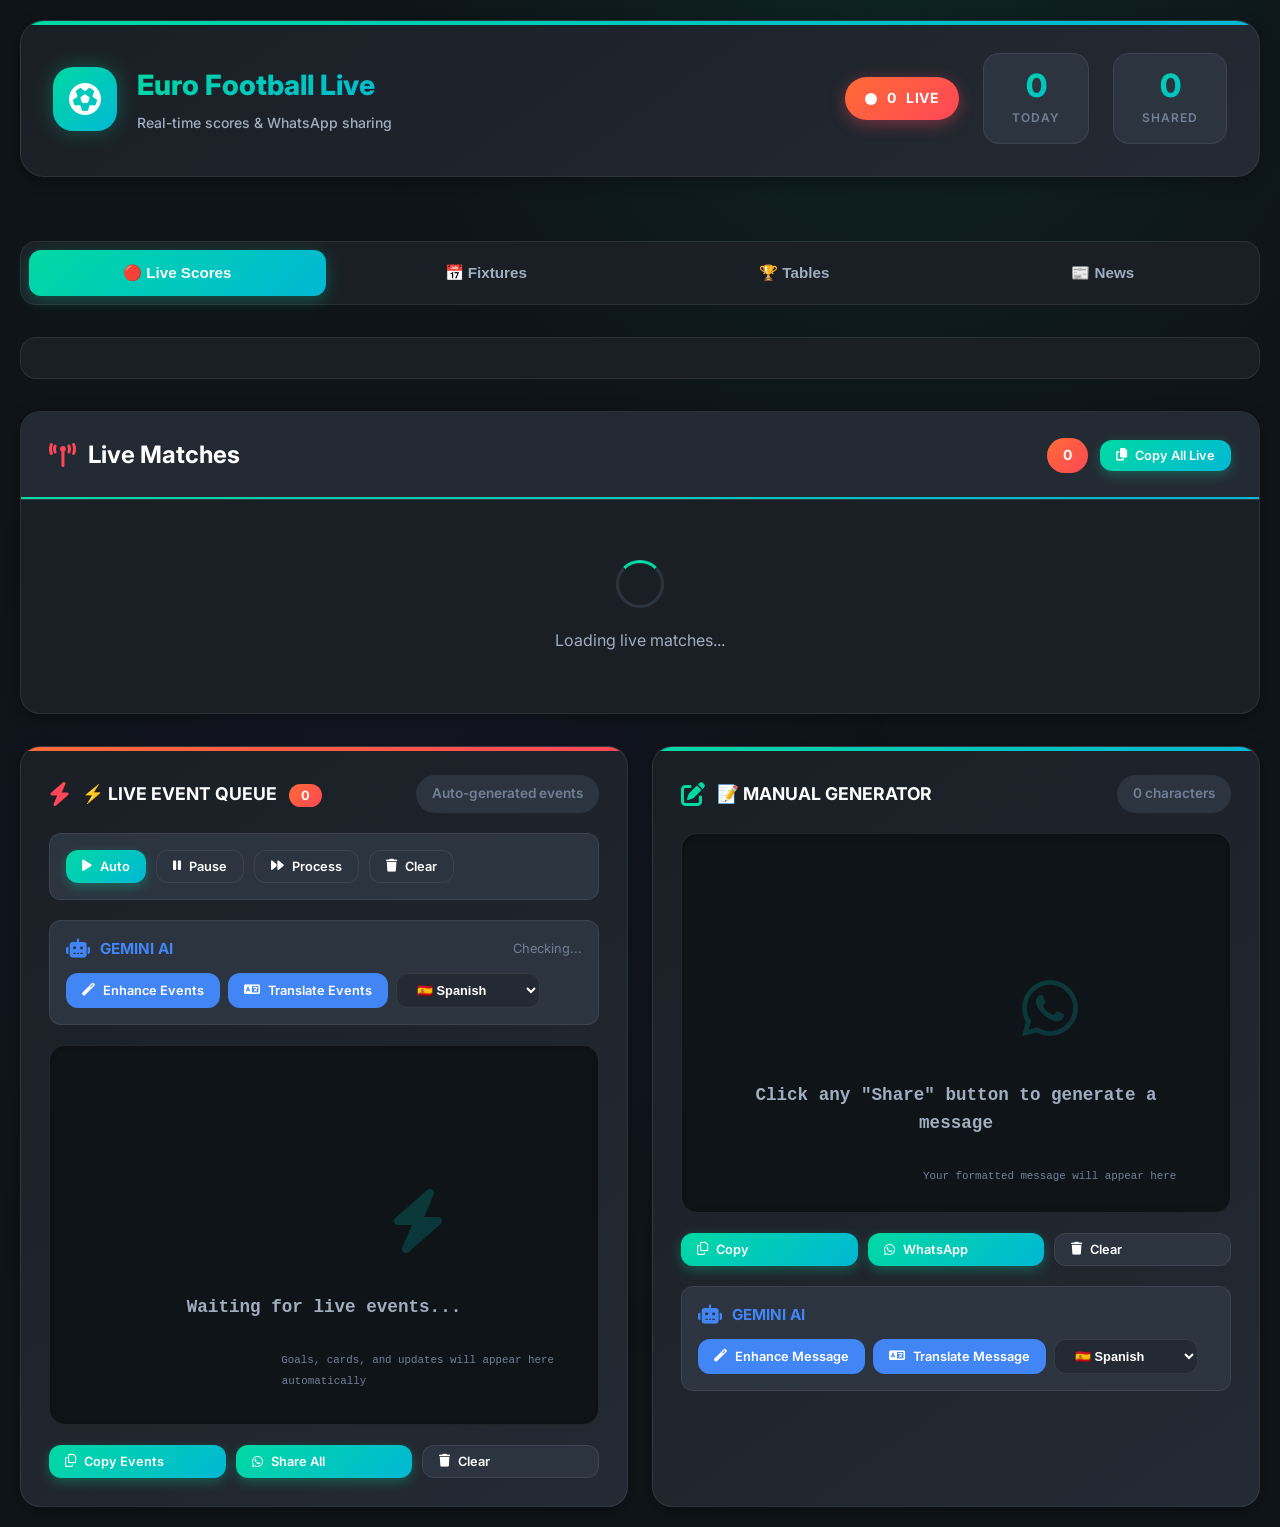
==== templates/index.html @ bc750b0d "Create index.html" ====
<!DOCTYPE html>
<html lang="en">
<head>
    <meta charset="UTF-8">
    <meta name="viewport" content="width=device-width, initial-scale=1.0">
    <title>European Football Live Scores - Dual WhatsApp Generator</title>
    <link rel="stylesheet" href="https://cdnjs.cloudflare.com/ajax/libs/font-awesome/6.4.0/css/all.min.css">
    <style>
        @import url('https://fonts.googleapis.com/css2?family=Inter:wght@400;500;600;700;800&display=swap');

        * {
            margin: 0;
            padding: 0;
            box-sizing: border-box;
        }

        :root {
            /* Modern Color Palette */
            --bg-primary: #0F1419;
            --bg-secondary: #1A1F26;
            --bg-tertiary: #242A33;
            --bg-elevated: #2C3440;
            
            /* Accent Colors */
            --accent-primary: #00D9A3;
            --accent-secondary: #00B8D4;
            --accent-tertiary: #7C3AED;
            --accent-warning: #FF6B35;
            --accent-danger: #FF4757;
            
            /* Gradients */
            --gradient-primary: linear-gradient(135deg, #00D9A3 0%, #00B8D4 100%);
            --gradient-live: linear-gradient(135deg, #FF6B35 0%, #FF4757 100%);
            --gradient-card: linear-gradient(145deg, #1A1F26 0%, #242A33 100%);
            --gradient-field: linear-gradient(180deg, rgba(0, 217, 163, 0.05) 0%, rgba(0, 184, 212, 0.05) 100%);
            
            /* Text Colors */
            --text-primary: #FFFFFF;
            --text-secondary: #A0AEC0;
            --text-tertiary: #718096;
            --text-muted: #4A5568;
            
            /* Borders */
            --border-color: rgba(255, 255, 255, 0.08);
            --border-hover: rgba(255, 255, 255, 0.15);
            
            /* Shadows */
            --shadow-sm: 0 2px 8px rgba(0, 0, 0, 0.2);
            --shadow-md: 0 4px 16px rgba(0, 0, 0, 0.3);
            --shadow-lg: 0 8px 32px rgba(0, 0, 0, 0.4);
            --shadow-glow: 0 0 20px rgba(0, 217, 163, 0.3);
        }

        body {
            font-family: 'Inter', -apple-system, BlinkMacSystemFont, 'Segoe UI', Roboto, sans-serif;
            background: var(--bg-primary);
            color: var(--text-primary);
            padding: 20px;
            line-height: 1.6;
            position: relative;
            overflow-x: hidden;
        }

        /* Decorative Background Elements */
        body::before {
            content: '';
            position: fixed;
            top: -50%;
            right: -20%;
            width: 100%;
            height: 100%;
            background: radial-gradient(circle, rgba(0, 217, 163, 0.08) 0%, transparent 70%);
            pointer-events: none;
            z-index: 0;
        }

        body::after {
            content: '';
            position: fixed;
            bottom: -50%;
            left: -20%;
            width: 100%;
            height: 100%;
            background: radial-gradient(circle, rgba(124, 58, 237, 0.06) 0%, transparent 70%);
            pointer-events: none;
            z-index: 0;
        }

        .container {
            max-width: 1400px;
            margin: 0 auto;
            position: relative;
            z-index: 1;
        }

        /* =============== HEADER =============== */
        .header {
            background: var(--gradient-card);
            border-radius: 24px;
            padding: 32px;
            margin-bottom: 32px;
            display: flex;
            justify-content: space-between;
            align-items: center;
            border: 1px solid var(--border-color);
            box-shadow: var(--shadow-md);
            position: relative;
            overflow: hidden;
        }

        .header::before {
            content: '';
            position: absolute;
            top: 0;
            left: 0;
            right: 0;
            height: 4px;
            background: var(--gradient-primary);
        }

        .logo-section {
            display: flex;
            align-items: center;
            gap: 20px;
        }

        .logo-icon {
            width: 64px;
            height: 64px;
            background: var(--gradient-primary);
            border-radius: 20px;
            display: flex;
            align-items: center;
            justify-content: center;
            font-size: 32px;
            box-shadow: var(--shadow-glow);
            position: relative;
        }

        .logo-icon::after {
            content: '';
            position: absolute;
            inset: -2px;
            border-radius: 20px;
            background: var(--gradient-primary);
            opacity: 0.3;
            filter: blur(8px);
            z-index: -1;
        }

        .logo h1 {
            font-size: 1.75rem;
            font-weight: 800;
            background: var(--gradient-primary);
            -webkit-background-clip: text;
            -webkit-text-fill-color: transparent;
            background-clip: text;
            margin-bottom: 4px;
        }

        .logo-subtitle {
            color: var(--text-secondary);
            font-size: 0.875rem;
            font-weight: 500;
        }

        .live-badge {
            background: var(--gradient-live);
            color: white;
            padding: 10px 20px;
            border-radius: 50px;
            font-size: 0.875rem;
            font-weight: 700;
            display: inline-flex;
            align-items: center;
            gap: 10px;
            box-shadow: 0 4px 16px rgba(255, 71, 87, 0.4);
            letter-spacing: 0.5px;
        }

        .pulse-dot {
            display: inline-block;
            width: 12px;
            height: 12px;
            background: white;
            border-radius: 50%;
            animation: pulse 2s ease-in-out infinite;
        }

        @keyframes pulse {
            0%, 100% { 
                opacity: 1; 
                transform: scale(1);
            }
            50% { 
                opacity: 0.6;
                transform: scale(0.9);
            }
        }

        .stats {
            display: flex;
            gap: 24px;
        }

        .stat {
            background: var(--bg-elevated);
            padding: 16px 28px;
            border-radius: 16px;
            text-align: center;
            border: 1px solid var(--border-color);
            transition: all 0.3s ease;
            position: relative;
            overflow: hidden;
        }

        .stat::before {
            content: '';
            position: absolute;
            top: 0;
            left: 0;
            width: 100%;
            height: 2px;
            background: var(--gradient-primary);
            transform: scaleX(0);
            transition: transform 0.3s ease;
        }

        .stat:hover {
            transform: translateY(-4px);
            border-color: var(--border-hover);
            box-shadow: var(--shadow-md);
        }

        .stat:hover::before {
            transform: scaleX(1);
        }

        .stat-number {
            font-size: 2rem;
            font-weight: 800;
            background: var(--gradient-primary);
            -webkit-background-clip: text;
            -webkit-text-fill-color: transparent;
            background-clip: text;
            line-height: 1;
            margin-bottom: 6px;
        }

        .stat-label {
            color: var(--text-tertiary);
            font-size: 0.75rem;
            text-transform: uppercase;
            letter-spacing: 1px;
            font-weight: 600;
        }

        /* =============== UEFA CARDS =============== */
        .uefa-grid {
            display: grid;
            grid-template-columns: repeat(auto-fit, minmax(280px, 1fr));
            gap: 20px;
            margin-bottom: 32px;
        }

        .uefa-card {
            background: var(--gradient-card);
            border: 1px solid var(--border-color);
            border-radius: 20px;
            padding: 28px;
            text-align: center;
            cursor: pointer;
            transition: all 0.4s cubic-bezier(0.4, 0, 0.2, 1);
            position: relative;
            overflow: hidden;
        }

        .uefa-card::before {
            content: '';
            position: absolute;
            inset: 0;
            background: var(--gradient-primary);
            opacity: 0;
            transition: opacity 0.4s ease;
        }

        .uefa-card:hover {
            transform: translateY(-8px);
            border-color: var(--accent-primary);
            box-shadow: var(--shadow-lg), var(--shadow-glow);
        }

        .uefa-card:hover::before {
            opacity: 0.05;
        }

        .uefa-icon {
            font-size: 3rem;
            margin-bottom: 16px;
            position: relative;
            z-index: 1;
            transition: transform 0.4s ease;
        }

        .uefa-card:hover .uefa-icon {
            transform: scale(1.1) rotate(5deg);
        }

        .uefa-name {
            font-weight: 700;
            font-size: 1.1rem;
            margin-bottom: 8px;
            position: relative;
            z-index: 1;
        }

        .uefa-subtitle {
            color: var(--text-secondary);
            font-size: 0.875rem;
            position: relative;
            z-index: 1;
        }

        /* =============== NAVIGATION =============== */
        .nav-tabs {
            display: flex;
            gap: 12px;
            margin-bottom: 32px;
            padding: 8px;
            background: var(--bg-secondary);
            border-radius: 16px;
            border: 1px solid var(--border-color);
        }

        .nav-btn {
            padding: 14px 28px;
            background: transparent;
            border: none;
            border-radius: 12px;
            color: var(--text-secondary);
            cursor: pointer;
            font-weight: 600;
            font-size: 0.95rem;
            transition: all 0.3s ease;
            flex: 1;
            display: flex;
            align-items: center;
            justify-content: center;
            gap: 8px;
        }

        .nav-btn.active {
            background: var(--gradient-primary);
            color: white;
            box-shadow: 0 4px 16px rgba(0, 217, 163, 0.3);
        }

        .nav-btn:hover:not(.active) {
            background: var(--bg-elevated);
            color: var(--text-primary);
        }

        /* =============== LEAGUE SELECTOR =============== */
        .league-bar {
            background: var(--bg-secondary);
            border-radius: 16px;
            padding: 20px;
            margin-bottom: 32px;
            display: flex;
            flex-wrap: wrap;
            gap: 12px;
            align-items: center;
            border: 1px solid var(--border-color);
        }

        .league-btn {
            padding: 10px 20px;
            background: var(--bg-elevated);
            border: 1px solid var(--border-color);
            border-radius: 50px;
            color: var(--text-secondary);
            cursor: pointer;
            font-size: 0.875rem;
            font-weight: 600;
            transition: all 0.3s ease;
        }

        .league-btn.active {
            background: var(--gradient-primary);
            color: white;
            border-color: transparent;
            box-shadow: 0 4px 12px rgba(0, 217, 163, 0.3);
        }

        .league-btn:hover:not(.active) {
            background: var(--bg-tertiary);
            border-color: var(--border-hover);
            transform: translateY(-2px);
        }

        /* =============== LIVE MATCHES LIST =============== */
        .live-list {
            background: var(--bg-secondary);
            border-radius: 20px;
            border: 1px solid var(--border-color);
            overflow: hidden;
            margin-bottom: 32px;
            box-shadow: var(--shadow-md);
        }

        .list-header {
            background: var(--bg-tertiary);
            padding: 24px 28px;
            border-bottom: 1px solid var(--border-color);
            position: relative;
        }

        .list-header::before {
            content: '';
            position: absolute;
            bottom: 0;
            left: 0;
            right: 0;
            height: 2px;
            background: var(--gradient-primary);
        }

        .list-header h2 {
            font-size: 1.5rem;
            font-weight: 700;
            display: flex;
            align-items: center;
            gap: 12px;
        }

        .live-count {
            background: var(--gradient-live);
            color: white;
            padding: 6px 16px;
            border-radius: 50px;
            font-size: 0.875rem;
            font-weight: 700;
        }

        .match-row {
            display: flex;
            justify-content: space-between;
            align-items: center;
            padding: 20px 28px;
            border-bottom: 1px solid var(--border-color);
            transition: all 0.3s ease;
            background: var(--bg-secondary);
            position: relative;
        }

        .match-row::before {
            content: '';
            position: absolute;
            left: 0;
            top: 0;
            bottom: 0;
            width: 4px;
            background: transparent;
            transition: background 0.3s ease;
        }

        .match-row:hover {
            background: var(--bg-tertiary);
        }

        .match-row.live {
            background: linear-gradient(90deg, rgba(255, 107, 53, 0.08) 0%, var(--bg-secondary) 100%);
        }

        .match-row.live::before {
            background: var(--gradient-live);
        }

        .match-info {
            display: flex;
            align-items: center;
            gap: 20px;
            flex: 2;
        }

        .competition-tag {
            background: var(--bg-elevated);
            padding: 8px 16px;
            border-radius: 50px;
            font-size: 0.8rem;
            color: var(--text-secondary);
            min-width: 140px;
            text-align: center;
            font-weight: 600;
            border: 1px solid var(--border-color);
        }

        .teams {
            display: flex;
            align-items: center;
            gap: 24px;
            font-weight: 600;
            font-size: 1.05rem;
        }

        .team-name {
            transition: color 0.3s ease;
        }

        .match-row:hover .team-name {
            color: var(--accent-primary);
        }

        .score {
            background: var(--gradient-primary);
            -webkit-background-clip: text;
            -webkit-text-fill-color: transparent;
            background-clip: text;
            font-weight: 800;
            font-size: 1.5rem;
            min-width: 80px;
            text-align: center;
        }

        .minute {
            background: var(--bg-elevated);
            color: var(--text-primary);
            padding: 8px 16px;
            border-radius: 50px;
            font-size: 0.875rem;
            font-weight: 700;
            min-width: 80px;
            text-align: center;
            border: 1px solid var(--border-color);
        }

        .live .minute {
            background: var(--gradient-live);
            color: white;
            animation: pulse-glow 2s ease-in-out infinite;
            border-color: transparent;
        }

        @keyframes pulse-glow {
            0%, 100% { 
                box-shadow: 0 0 0 rgba(255, 71, 87, 0.4);
            }
            50% { 
                box-shadow: 0 0 16px rgba(255, 71, 87, 0.6);
            }
        }

        .match-actions {
            display: flex;
            gap: 10px;
        }

        /* =============== BUTTONS =============== */
        .btn {
            padding: 10px 20px;
            border: none;
            border-radius: 12px;
            cursor: pointer;
            font-weight: 600;
            font-size: 0.875rem;
            display: flex;
            align-items: center;
            gap: 8px;
            transition: all 0.3s ease;
            font-family: inherit;
        }

        .btn-whatsapp {
            background: var(--gradient-primary);
            color: white;
            box-shadow: 0 4px 12px rgba(0, 217, 163, 0.3);
        }

        .btn-whatsapp:hover {
            transform: translateY(-2px);
            box-shadow: 0 6px 20px rgba(0, 217, 163, 0.4);
        }

        .btn-whatsapp:active {
            transform: translateY(0);
        }

        .btn-primary {
            background: linear-gradient(135deg, #00B8D4 0%, #0288D1 100%);
            color: white;
            box-shadow: 0 4px 12px rgba(0, 184, 212, 0.3);
        }

        .btn-primary:hover {
            transform: translateY(-2px);
            box-shadow: 0 6px 20px rgba(0, 184, 212, 0.4);
        }

        .btn-ai {
            background: linear-gradient(135deg, #10a37f 0%, #0d8567 100%);
            color: white;
            box-shadow: 0 4px 12px rgba(16, 163, 127, 0.3);
        }

        .btn-ai:hover {
            transform: translateY(-2px);
            box-shadow: 0 6px 20px rgba(16, 163, 127, 0.4);
        }

        .btn-secondary {
            background: var(--bg-elevated);
            color: var(--text-primary);
            border: 1px solid var(--border-color);
        }

        .btn-secondary:hover {
            background: var(--bg-tertiary);
            border-color: var(--border-hover);
            transform: translateY(-2px);
        }

        .btn-sm {
            padding: 8px 16px;
            font-size: 0.8rem;
        }

        /* =============== FIXTURES =============== */
        .fixture-row {
            display: flex;
            justify-content: space-between;
            align-items: center;
            padding: 20px 28px;
            border-bottom: 1px solid var(--border-color);
            transition: all 0.3s ease;
        }

        .fixture-row:hover {
            background: var(--bg-tertiary);
        }

        .fixture-info {
            display: flex;
            align-items: center;
            gap: 24px;
            flex: 2;
        }

        .fixture-time {
            background: var(--bg-elevated);
            padding: 8px 16px;
            border-radius: 50px;
            font-size: 0.875rem;
            color: var(--text-secondary);
            font-weight: 600;
            border: 1px solid var(--border-color);
        }

        /* =============== NEWS SECTION =============== */
        .news-categories {
            display: flex;
            gap: 10px;
            padding: 20px;
            border-bottom: 1px solid var(--border-color);
            flex-wrap: wrap;
            background: var(--bg-tertiary);
        }

        .news-grid {
            display: grid;
            grid-template-columns: repeat(auto-fill, minmax(350px, 1fr));
            gap: 24px;
            padding: 24px;
        }

        .news-card {
            background: var(--gradient-card);
            border: 1px solid var(--border-color);
            border-radius: 16px;
            overflow: hidden;
            transition: all 0.4s cubic-bezier(0.4, 0, 0.2, 1);
            cursor: pointer;
            position: relative;
        }

        .news-card::before {
            content: '';
            position: absolute;
            inset: 0;
            background: var(--gradient-primary);
            opacity: 0;
            transition: opacity 0.4s ease;
        }

        .news-card:hover {
            transform: translateY(-8px);
            border-color: var(--accent-secondary);
            box-shadow: var(--shadow-lg), 0 0 24px rgba(0, 184, 212, 0.3);
        }

        .news-card:hover::before {
            opacity: 0.03;
        }

        .news-image {
            width: 100%;
            height: 200px;
            object-fit: cover;
            background: var(--bg-elevated);
            position: relative;
        }

        .news-badge {
            position: absolute;
            top: 12px;
            left: 12px;
            background: var(--gradient-live);
            color: white;
            padding: 6px 14px;
            border-radius: 50px;
            font-size: 0.75rem;
            font-weight: 700;
            letter-spacing: 0.5px;
            text-transform: uppercase;
            box-shadow: 0 2px 8px rgba(0, 0, 0, 0.3);
        }

        .news-content {
            padding: 20px;
            position: relative;
            z-index: 1;
        }

        .news-source {
            display: flex;
            align-items: center;
            gap: 8px;
            margin-bottom: 12px;
            color: var(--text-tertiary);
            font-size: 0.8rem;
            font-weight: 600;
        }

        .news-source i {
            color: var(--accent-secondary);
        }

        .news-title {
            font-size: 1.1rem;
            font-weight: 700;
            margin-bottom: 12px;
            line-height: 1.4;
            color: var(--text-primary);
            display: -webkit-box;
            -webkit-line-clamp: 2;
            -webkit-box-orient: vertical;
            overflow: hidden;
        }

        .news-card:hover .news-title {
            color: var(--accent-primary);
        }

        .news-excerpt {
            color: var(--text-secondary);
            font-size: 0.9rem;
            line-height: 1.6;
            margin-bottom: 16px;
            display: -webkit-box;
            -webkit-line-clamp: 3;
            -webkit-box-orient: vertical;
            overflow: hidden;
        }

        .news-meta {
            display: flex;
            justify-content: space-between;
            align-items: center;
            padding-top: 16px;
            border-top: 1px solid var(--border-color);
        }

        .news-time {
            color: var(--text-tertiary);
            font-size: 0.8rem;
            display: flex;
            align-items: center;
            gap: 6px;
        }

        .news-actions {
            display: flex;
            gap: 8px;
        }

        .news-action-btn {
            background: var(--bg-elevated);
            border: 1px solid var(--border-color);
            padding: 6px 12px;
            border-radius: 8px;
            color: var(--text-secondary);
            cursor: pointer;
            font-size: 0.8rem;
            transition: all 0.3s ease;
            display: flex;
            align-items: center;
            gap: 6px;
        }

        .news-action-btn:hover {
            background: var(--accent-primary);
            color: white;
            border-color: var(--accent-primary);
            transform: scale(1.05);
        }

        .news-skeleton {
            background: var(--bg-tertiary);
            border-radius: 8px;
            animation: skeleton-loading 1.5s ease-in-out infinite;
        }

        @keyframes skeleton-loading {
            0%, 100% {
                opacity: 0.4;
            }
            50% {
                opacity: 0.7;
            }
        }

        /* =============== STANDINGS TABLE =============== */
        .standings-table {
            width: 100%;
            border-collapse: collapse;
            background: var(--bg-secondary);
            border-radius: 20px;
            overflow: hidden;
            box-shadow: var(--shadow-md);
        }

        .standings-table th {
            background: var(--bg-tertiary);
            padding: 20px;
            text-align: left;
            color: var(--text-secondary);
            font-size: 0.875rem;
            font-weight: 700;
            text-transform: uppercase;
            letter-spacing: 0.5px;
        }

        .standings-table td {
            padding: 18px 20px;
            border-bottom: 1px solid var(--border-color);
        }

        .standings-table tr:hover {
            background: var(--bg-tertiary);
        }

        .position {
            font-weight: 800;
            font-size: 1.1rem;
            background: var(--gradient-primary);
            -webkit-background-clip: text;
            -webkit-text-fill-color: transparent;
            background-clip: text;
        }

        .champions-league {
            background: linear-gradient(90deg, rgba(0, 217, 163, 0.08) 0%, var(--bg-secondary) 100%);
            border-left: 3px solid var(--accent-primary);
        }

        .relegation {
            background: linear-gradient(90deg, rgba(255, 71, 87, 0.08) 0%, var(--bg-secondary) 100%);
            border-left: 3px solid var(--accent-danger);
        }

        /* =============== WHATSAPP PANELS =============== */
        .whatsapp-panels {
            display: grid;
            grid-template-columns: 1fr 1fr;
            gap: 24px;
            margin-top: 32px;
        }

        .whatsapp-panel {
            background: var(--gradient-card);
            border-radius: 20px;
            padding: 28px;
            border: 1px solid var(--border-color);
            box-shadow: var(--shadow-md);
            position: relative;
            overflow: hidden;
        }

        .whatsapp-panel::before {
            content: '';
            position: absolute;
            top: 0;
            left: 0;
            right: 0;
            height: 4px;
        }

        .whatsapp-panel:first-child::before {
            background: var(--gradient-live);
        }

        .whatsapp-panel:last-child::before {
            background: var(--gradient-primary);
        }

        .whatsapp-header {
            display: flex;
            justify-content: space-between;
            align-items: center;
            margin-bottom: 20px;
        }

        .whatsapp-title {
            display: flex;
            align-items: center;
            gap: 12px;
        }

        .whatsapp-title i {
            font-size: 1.5rem;
        }

        .whatsapp-title h3 {
            font-size: 1.1rem;
            font-weight: 700;
        }

        .queue-badge {
            background: var(--gradient-live);
            color: white;
            padding: 4px 12px;
            border-radius: 50px;
            font-size: 0.8rem;
            margin-left: 8px;
            font-weight: 700;
        }

        .message-stats {
            color: var(--text-tertiary);
            font-size: 0.85rem;
            background: var(--bg-elevated);
            padding: 8px 16px;
            border-radius: 50px;
            font-weight: 600;
        }

        .queue-controls {
            display: flex;
            gap: 10px;
            margin-bottom: 20px;
            padding: 16px;
            background: var(--bg-elevated);
            border-radius: 12px;
            flex-wrap: wrap;
            border: 1px solid var(--border-color);
        }

        .whatsapp-message {
            background: var(--bg-primary);
            border-radius: 16px;
            padding: 20px;
            min-height: 280px;
            max-height: 380px;
            overflow-y: auto;
            font-family: 'Courier New', monospace;
            font-size: 13px;
            line-height: 1.6;
            white-space: pre-wrap;
            border: 1px solid var(--border-color);
            margin-bottom: 20px;
            color: var(--text-primary);
            box-shadow: inset 0 2px 8px rgba(0, 0, 0, 0.2);
        }

        .whatsapp-message::-webkit-scrollbar {
            width: 8px;
        }

        .whatsapp-message::-webkit-scrollbar-track {
            background: var(--bg-secondary);
            border-radius: 4px;
        }

        .whatsapp-message::-webkit-scrollbar-thumb {
            background: var(--bg-elevated);
            border-radius: 4px;
        }

        .whatsapp-message::-webkit-scrollbar-thumb:hover {
            background: var(--accent-primary);
        }

        .live-event {
            background: var(--bg-secondary);
            border-left: 4px solid var(--accent-danger);
            padding: 16px;
            margin-bottom: 12px;
            border-radius: 12px;
            animation: slideIn 0.4s cubic-bezier(0.4, 0, 0.2, 1);
        }

        .live-event pre {
            margin: 12px 0 0 0;
            white-space: pre-wrap;
            font-family: 'Courier New', monospace;
            color: var(--text-primary);
        }

        @keyframes slideIn {
            from {
                opacity: 0;
                transform: translateX(-20px);
            }
            to {
                opacity: 1;
                transform: translateX(0);
            }
        }

        .whatsapp-actions {
            display: grid;
            grid-template-columns: repeat(3, 1fr);
            gap: 10px;
        }

        /* =============== NOTIFICATION BANNER =============== */
        .notification-banner {
            background: var(--bg-secondary);
            padding: 20px;
            border-radius: 16px;
            margin-bottom: 24px;
            border-left: 4px solid var(--accent-primary);
            display: none;
            border: 1px solid var(--border-color);
            box-shadow: var(--shadow-sm);
        }

        .notification-content {
            display: flex;
            justify-content: space-between;
            align-items: center;
            gap: 20px;
        }

        /* =============== LOADING & EMPTY STATES =============== */
        .loading {
            text-align: center;
            padding: 60px 20px;
            color: var(--text-secondary);
        }

        .spinner {
            width: 48px;
            height: 48px;
            border: 3px solid var(--bg-elevated);
            border-top-color: var(--accent-primary);
            border-radius: 50%;
            animation: spin 1s linear infinite;
            margin: 0 auto 20px;
        }

        @keyframes spin {
            to { transform: rotate(360deg); }
        }

        .empty-state {
            text-align: center;
            padding: 60px 20px;
            color: var(--text-secondary);
        }

        .empty-state i {
            font-size: 4rem;
            margin-bottom: 20px;
            opacity: 0.2;
            background: var(--gradient-primary);
            -webkit-background-clip: text;
            -webkit-text-fill-color: transparent;
            background-clip: text;
        }

        .empty-state p {
            font-size: 1.1rem;
            font-weight: 600;
            margin-bottom: 8px;
        }

        .empty-state small {
            color: var(--text-tertiary);
        }

        /* =============== TAB CONTENT =============== */
        .tab-content {
            display: none;
        }

        .tab-content.active {
            display: block;
        }

        /* =============== RESPONSIVE DESIGN =============== */
        @media (max-width: 1024px) {
            .whatsapp-panels {
                grid-template-columns: 1fr;
            }

            .news-grid {
                grid-template-columns: repeat(auto-fill, minmax(300px, 1fr));
            }
        }

        @media (max-width: 768px) {
            body {
                padding: 12px;
            }
            
            .header {
                flex-direction: column;
                gap: 20px;
                padding: 24px;
            }
            
            .logo-section {
                flex-direction: column;
                text-align: center;
            }
            
            .stats {
                width: 100%;
                justify-content: space-around;
            }
            
            .stat {
                flex: 1;
            }
            
            .match-row {
                flex-direction: column;
                align-items: flex-start;
                gap: 16px;
                padding: 20px;
            }
            
            .match-info {
                flex-direction: column;
                align-items: flex-start;
                width: 100%;
                gap: 12px;
            }
            
            .teams {
                width: 100%;
                justify-content: space-between;
            }
            
            .match-actions {
                width: 100%;
            }
            
            .btn {
                flex: 1;
            }
            
            .uefa-grid {
                grid-template-columns: 1fr;
            }
            
            .nav-tabs {
                flex-direction: column;
            }
            
            .nav-btn {
                justify-content: flex-start;
            }
            
            .league-bar {
                padding: 16px;
            }

            .news-categories {
                padding: 16px;
            }

            .news-grid {
                grid-template-columns: 1fr;
                padding: 16px;
            }

            .list-header h2 {
                font-size: 1.2rem;
            }

            .list-header > div {
                flex-direction: column;
                gap: 12px;
                align-items: flex-start !important;
            }

            .list-header .btn {
                width: 100%;
            }
            
            .whatsapp-actions {
                grid-template-columns: 1fr;
            }
        }

        /* =============== ADDITIONAL ENHANCEMENTS =============== */
        
        /* Smooth scrolling */
        html {
            scroll-behavior: smooth;
        }

        /* Selection color */
        ::selection {
            background: var(--accent-primary);
            color: white;
        }

        /* Focus styles */
        button:focus-visible,
        .btn:focus-visible {
            outline: 2px solid var(--accent-primary);
            outline-offset: 2px;
        }

        /* Subtle hover effects */
        .competition-tag:hover {
            background: var(--bg-tertiary);
            transform: scale(1.05);
        }

        /* Glassmorphism effect for certain elements */
        .glass-effect {
            background: rgba(26, 31, 38, 0.7);
            backdrop-filter: blur(10px);
            -webkit-backdrop-filter: blur(10px);
        }

        /* =============== AI CONTROLS =============== */
        .ai-controls {
            transition: all 0.3s ease;
        }

        .ai-controls:hover {
            border-left-width: 6px;
        }

        .ai-controls button[style*="4285F4"] {
            transition: all 0.3s ease;
        }

        .ai-controls button[style*="4285F4"]:hover {
            background: #5a95f5 !important;
            transform: translateY(-2px);
            box-shadow: 0 4px 12px rgba(66, 133, 244, 0.4);
        }

        .ai-controls button[style*="4285F4"]:active {
            transform: translateY(0);
        }

        .ai-controls select {
            transition: all 0.3s ease;
        }

        .ai-controls select:hover {
            background: var(--bg-elevated) !important;
            border-color: #4285F4 !important;
        }

        .ai-controls select:focus {
            outline: 2px solid #4285F4;
            outline-offset: 2px;
        }

        #geminiStatus {
            animation: fadeIn 0.5s ease;
        }

        @keyframes fadeIn {
            from { opacity: 0; }
            to { opacity: 1; }
        }
    </style>
</head>
<body>
    <div class="container">
        <!-- Header -->
        <div class="header">
            <div class="logo-section">
                <div class="logo-icon">
                    <i class="fas fa-futbol"></i>
                </div>
                <div class="logo">
                    <h1>Euro Football Live</h1>
                    <div class="logo-subtitle">Real-time scores & WhatsApp sharing</div>
                </div>
            </div>
            <div style="display: flex; align-items: center; gap: 24px;">
                <span class="live-badge">
                    <span class="pulse-dot"></span>
                    <span id="liveCount">0</span> LIVE
                </span>
                <div class="stats">
                    <div class="stat">
                        <div class="stat-number" id="fixturesCount">0</div>
                        <div class="stat-label">Today</div>
                    </div>
                    <div class="stat">
                        <div class="stat-number" id="messagesCount">0</div>
                        <div class="stat-label">Shared</div>
                    </div>
                </div>
            </div>
        </div>

        <!-- UEFA Quick Access -->
        <div class="uefa-grid" id="uefaGrid"></div>

        <!-- Navigation -->
        <div class="nav-tabs">
            <button class="nav-btn active" data-tab="live">
                🔴 Live Scores
            </button>
            <button class="nav-btn" data-tab="fixtures">
                📅 Fixtures
            </button>
            <button class="nav-btn" data-tab="standings">
                🏆 Tables
            </button>
            <button class="nav-btn" data-tab="news">
                📰 News
            </button>
        </div>

        <!-- League Selector -->
        <div class="league-bar" id="competitionSelector"></div>

        <!-- Notification Permission Banner -->
        <div class="notification-banner" id="notificationBanner">
            <div class="notification-content">
                <div>
                    <i class="fas fa-bell" style="color: var(--accent-primary); margin-right: 12px;"></i>
                    <strong>Get instant goal alerts!</strong> Enable notifications to receive push alerts when scores change.
                </div>
                <button class="btn btn-whatsapp btn-sm" onclick="notifier.init()">
                    <i class="fas fa-bell"></i> Enable
                </button>
            </div>
        </div>

        <!-- LIVE SCORES TAB -->
        <div id="live-tab" class="tab-content active">
            <div class="live-list">
                <div class="list-header">
                    <div style="display: flex; justify-content: space-between; align-items: center; width: 100%;">
                        <h2>
                            <i class="fas fa-broadcast-tower" style="color: var(--accent-danger);"></i>
                            Live Matches
                        </h2>
                        <div style="display: flex; gap: 12px; align-items: center;">
                            <span class="live-count" id="liveCountHeader">0</span>
                            <button class="btn btn-whatsapp btn-sm" onclick="copyAllLiveScores()">
                                <i class="fas fa-copy"></i> Copy All Live
                            </button>
                        </div>
                    </div>
                </div>
                <div id="liveMatchesList">
                    <div class="loading">
                        <div class="spinner"></div>
                        <p>Loading live matches...</p>
                    </div>
                </div>
            </div>
        </div>

        <!-- FIXTURES TAB -->
        <div id="fixtures-tab" class="tab-content">
            <div class="live-list">
                <div class="list-header">
                    <div style="display: flex; justify-content: space-between; align-items: center; width: 100%;">
                        <h2>
                            <i class="fas fa-calendar" style="color: var(--accent-primary);"></i>
                            Today's Fixtures
                        </h2>
                        <div style="display: flex; gap: 12px; align-items: center;">
                            <span class="live-count" id="fixturesCountHeader">0</span>
                            <button class="btn btn-whatsapp btn-sm" onclick="copyAllFixtures()">
                                <i class="fas fa-copy"></i> Copy All Fixtures
                            </button>
                        </div>
                    </div>
                </div>
                <div id="fixturesList">
                    <div class="loading">
                        <div class="spinner"></div>
                        <p>Loading fixtures...</p>
                    </div>
                </div>
            </div>
        </div>

        <!-- STANDINGS TAB -->
        <div id="standings-tab" class="tab-content">
            <div id="standingsTable"></div>
        </div>

        <!-- NEWS TAB -->
        <div id="news-tab" class="tab-content">
            <div class="live-list">
                <div class="list-header">
                    <div style="display: flex; justify-content: space-between; align-items: center; width: 100%;">
                        <h2>
                            <i class="fas fa-newspaper" style="color: var(--accent-secondary);"></i>
                            Football News
                        </h2>
                        <div style="display: flex; gap: 10px;">
                            <button class="btn btn-primary btn-sm" onclick="loadSportsNews()">
                                <i class="fas fa-sync-alt"></i> Refresh
                            </button>
                            <button class="btn btn-whatsapp btn-sm" onclick="shareNewsDigest()">
                                <i class="fab fa-whatsapp"></i> Share Digest
                            </button>
                            <button class="btn btn-ai btn-sm" onclick="summarizeNewsWithAI()">
                                <i class="fas fa-robot"></i> AI Summary
                            </button>
                        </div>
                    </div>
                </div>
                
                <!-- News Categories -->
                <div class="news-categories">
                    <button class="league-btn active" onclick="loadSportsNews()">🏆 All Sports</button>
                    <button class="league-btn" onclick="loadLeagueNews('premier')">🏴󠁧󠁢󠁥󠁮󠁧󠁿 Premier League</button>
                    <button class="league-btn" onclick="loadLeagueNews('champions')">🇪🇺 Champions League</button>
                    <button class="league-btn" onclick="loadTransferNews()">💰 Transfers</button>
                    <button class="league-btn" onclick="loadTeamNews('liverpool')">🔴 Liverpool</button>
                    <button class="league-btn" onclick="loadTeamNews('manutd')">🔴 Man Utd</button>
                    <button class="league-btn" onclick="loadTeamNews('arsenal')">🔴 Arsenal</button>
                </div>
                
                <!-- News Grid -->
                <div id="newsContainer" class="news-grid">
                    <div class="loading">
                        <div class="spinner"></div>
                        <p>Loading football news...</p>
                    </div>
                </div>
            </div>
        </div>

        <!-- DUAL WHATSAPP PANELS -->
        <div class="whatsapp-panels">
            
            <!-- LEFT PANEL: LIVE EVENT QUEUE (Auto-generated) -->
            <div class="whatsapp-panel">
                <div class="whatsapp-header">
                    <div class="whatsapp-title">
                        <i class="fas fa-bolt" style="color: var(--accent-danger);"></i>
                        <h3>⚡ LIVE EVENT QUEUE <span class="queue-badge" id="queueBadge">0</span></h3>
                    </div>
                    <div class="message-stats" id="queueStats">
                        Auto-generated events
                    </div>
                </div>
                
                <!-- Queue Controls -->
                <div class="queue-controls">
                    <button class="btn btn-whatsapp btn-sm" onclick="eventQueue.toggleAutoProcess(true)">
                        <i class="fas fa-play"></i> Auto
                    </button>
                    <button class="btn btn-secondary btn-sm" onclick="eventQueue.toggleAutoProcess(false)">
                        <i class="fas fa-pause"></i> Pause
                    </button>
                    <button class="btn btn-secondary btn-sm" onclick="processQueueNow()">
                        <i class="fas fa-forward"></i> Process
                    </button>
                    <button class="btn btn-secondary btn-sm" onclick="clearQueue()">
                        <i class="fas fa-trash"></i> Clear
                    </button>
                </div>

                <!-- Gemini AI Controls for Live Events -->
                <div class="ai-controls" style="margin-bottom: 20px; padding: 16px; background: var(--bg-elevated); border-radius: 12px; border-left: 4px solid #4285F4; border: 1px solid var(--border-color);">
                    <div style="display: flex; align-items: center; gap: 10px; margin-bottom: 12px;">
                        <i class="fas fa-robot" style="color: #4285F4; font-size: 1.2rem;"></i>
                        <span style="font-weight: 700; color: #4285F4; font-size: 0.95rem;">GEMINI AI</span>
                        <span id="geminiStatus" style="font-size: 0.8rem; color: var(--text-tertiary); margin-left: auto;">Checking...</span>
                    </div>
                    <div style="display: flex; gap: 8px; flex-wrap: wrap;">
                        <button class="btn btn-sm" onclick="enhanceLiveEvents()" style="background: #4285F4; color: white; border: none;">
                            <i class="fas fa-magic"></i> Enhance Events
                        </button>
                        <button class="btn btn-sm" onclick="translateLiveEvents()" style="background: #4285F4; color: white; border: none;">
                            <i class="fas fa-language"></i> Translate Events
                        </button>
                        <select id="liveLanguageSelect" style="padding: 8px 16px; background: var(--bg-tertiary); color: var(--text-primary); border: 1px solid var(--border-color); border-radius: 12px; font-size: 0.8rem; font-weight: 600; cursor: pointer;">
                            <option value="es">🇪🇸 Spanish</option>
                            <option value="fr">🇫🇷 French</option>
                            <option value="de">🇩🇪 German</option>
                            <option value="it">🇮🇹 Italian</option>
                            <option value="pt">🇵🇹 Portuguese</option>
                            <option value="ar">🇸🇦 Arabic</option>
                        </select>
                    </div>
                </div>
                
                <!-- Live Event Messages -->
                <div class="whatsapp-message" id="liveEventMessages">
                    <div class="empty-state">
                        <i class="fas fa-bolt"></i>
                        <p>Waiting for live events...</p>
                        <small>Goals, cards, and updates will appear here automatically</small>
                    </div>
                </div>
                
                <!-- Queue Actions -->
                <div class="whatsapp-actions">
                    <button class="btn btn-whatsapp btn-sm" onclick="copyLiveEvents()">
                        <i class="far fa-copy"></i> Copy Events
                    </button>
                    <button class="btn btn-whatsapp btn-sm" onclick="shareLiveEvents()">
                        <i class="fab fa-whatsapp"></i> Share All
                    </button>
                    <button class="btn btn-secondary btn-sm" onclick="clearLiveEvents()">
                        <i class="fas fa-trash"></i> Clear
                    </button>
                </div>
            </div>
            
            <!-- RIGHT PANEL: MANUAL GENERATOR (User-initiated) -->
            <div class="whatsapp-panel">
                <div class="whatsapp-header">
                    <div class="whatsapp-title">
                        <i class="fas fa-edit" style="color: var(--accent-primary);"></i>
                        <h3>📝 MANUAL GENERATOR</h3>
                    </div>
                    <div class="message-stats" id="manualMessageStats">
                        0 characters
                    </div>
                </div>
                
                <!-- Manual Message -->
                <div class="whatsapp-message" id="manualWhatsappMessage">
                    <div class="empty-state">
                        <i class="fab fa-whatsapp"></i>
                        <p>Click any "Share" button to generate a message</p>
                        <small>Your formatted message will appear here</small>
                    </div>
                </div>
                
                <!-- Manual Actions -->
                <div class="whatsapp-actions">
                    <button class="btn btn-whatsapp btn-sm" onclick="copyManualMessage()">
                        <i class="far fa-copy"></i> Copy
                    </button>
                    <button class="btn btn-whatsapp btn-sm" onclick="sendManualMessage()">
                        <i class="fab fa-whatsapp"></i> WhatsApp
                    </button>
                    <button class="btn btn-secondary btn-sm" onclick="clearManualMessage()">
                        <i class="fas fa-trash"></i> Clear
                    </button>
                </div>

                <!-- Gemini AI Controls for Manual Generator -->
                <div class="ai-controls" style="margin-top: 20px; padding: 16px; background: var(--bg-elevated); border-radius: 12px; border-left: 4px solid #4285F4; border: 1px solid var(--border-color);">
                    <div style="display: flex; align-items: center; gap: 10px; margin-bottom: 12px;">
                        <i class="fas fa-robot" style="color: #4285F4; font-size: 1.2rem;"></i>
                        <span style="font-weight: 700; color: #4285F4; font-size: 0.95rem;">GEMINI AI</span>
                    </div>
                    <div style="display: flex; gap: 8px; flex-wrap: wrap;">
                        <button class="btn btn-sm" onclick="enhanceManualMessage()" style="background: #4285F4; color: white; border: none;">
                            <i class="fas fa-magic"></i> Enhance Message
                        </button>
                        <button class="btn btn-sm" onclick="translateManualMessage()" style="background: #4285F4; color: white; border: none;">
                            <i class="fas fa-language"></i> Translate Message
                        </button>
                        <select id="manualLanguageSelect" style="padding: 8px 16px; background: var(--bg-tertiary); color: var(--text-primary); border: 1px solid var(--border-color); border-radius: 12px; font-size: 0.8rem; font-weight: 600; cursor: pointer;">
                            <option value="es">🇪🇸 Spanish</option>
                            <option value="fr">🇫🇷 French</option>
                            <option value="de">🇩🇪 German</option>
                            <option value="it">🇮🇹 Italian</option>
                            <option value="pt">🇵🇹 Portuguese</option>
                            <option value="ar">🇸🇦 Arabic</option>
                        </select>
                    </div>
                </div>
            </div>
        </div>
    </div>

    <!-- Load JavaScript files in correct order -->
    <script src="/static/js/notification-service.js"></script>
    <script src="/static/js/event-queue.js"></script>
    <script src="/static/js/live-tracker.js"></script>
    <script src="/static/js/app.js"></script>
</body>
</html>
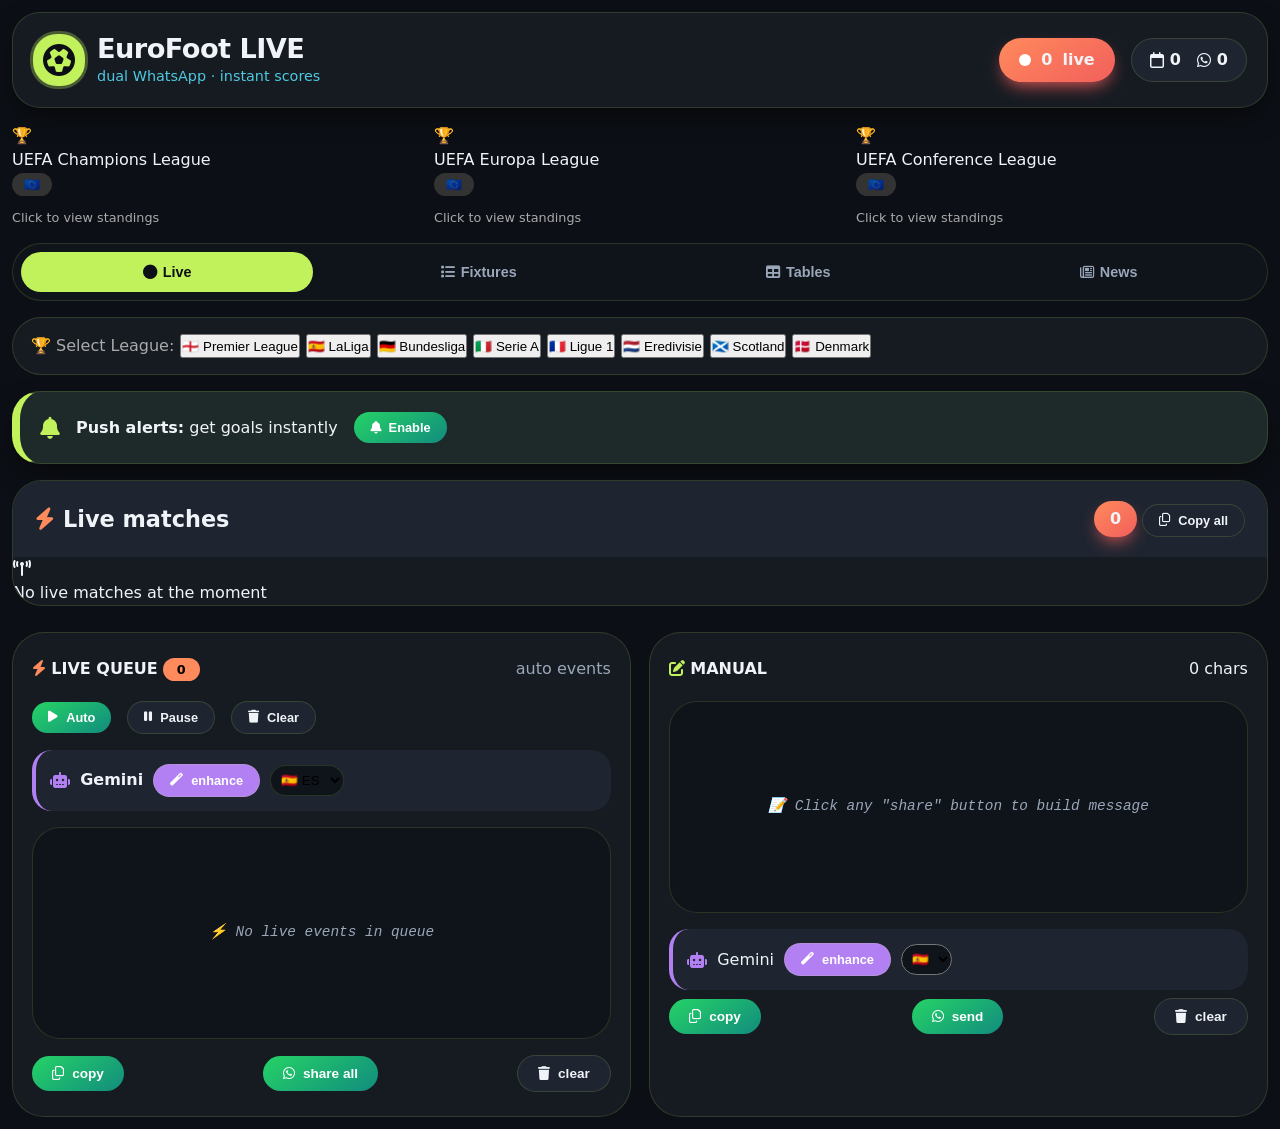
==== commit dc3beef1: "Update index.html" ====
--- a/templates/index.html
+++ b/templates/index.html
@@ -2,12 +2,11 @@
 <html lang="en">
 <head>
     <meta charset="UTF-8">
-    <meta name="viewport" content="width=device-width, initial-scale=1.0">
-    <title>European Football Live Scores - Dual WhatsApp Generator</title>
+    <meta name="viewport" content="width=device-width, initial-scale=1.0, maximum-scale=5.0, user-scalable=yes">
+    <title>t3n28 · live scores & dual WhatsApp</title>
     <link rel="stylesheet" href="https://cdnjs.cloudflare.com/ajax/libs/font-awesome/6.4.0/css/all.min.css">
     <style>
-        @import url('https://fonts.googleapis.com/css2?family=Inter:wght@400;500;600;700;800&display=swap');
-
+        /* RESET & BASE — mobile‑first, no fake data, clean surfaces */
         * {
             margin: 0;
             padding: 0;
@@ -15,1596 +14,674 @@
         }
 
         :root {
-            /* Modern Color Palette */
-            --bg-primary: #0F1419;
-            --bg-secondary: #1A1F26;
-            --bg-tertiary: #242A33;
-            --bg-elevated: #2C3440;
-            
-            /* Accent Colors */
-            --accent-primary: #00D9A3;
-            --accent-secondary: #00B8D4;
-            --accent-tertiary: #7C3AED;
-            --accent-warning: #FF6B35;
-            --accent-danger: #FF4757;
-            
-            /* Gradients */
-            --gradient-primary: linear-gradient(135deg, #00D9A3 0%, #00B8D4 100%);
-            --gradient-live: linear-gradient(135deg, #FF6B35 0%, #FF4757 100%);
-            --gradient-card: linear-gradient(145deg, #1A1F26 0%, #242A33 100%);
-            --gradient-field: linear-gradient(180deg, rgba(0, 217, 163, 0.05) 0%, rgba(0, 184, 212, 0.05) 100%);
-            
-            /* Text Colors */
-            --text-primary: #FFFFFF;
-            --text-secondary: #A0AEC0;
-            --text-tertiary: #718096;
-            --text-muted: #4A5568;
-            
-            /* Borders */
-            --border-color: rgba(255, 255, 255, 0.08);
-            --border-hover: rgba(255, 255, 255, 0.15);
-            
-            /* Shadows */
-            --shadow-sm: 0 2px 8px rgba(0, 0, 0, 0.2);
-            --shadow-md: 0 4px 16px rgba(0, 0, 0, 0.3);
-            --shadow-lg: 0 8px 32px rgba(0, 0, 0, 0.4);
-            --shadow-glow: 0 0 20px rgba(0, 217, 163, 0.3);
+            --bg-dark: #0c0f15;
+            --bg-card: #161b22;
+            --bg-elevated: #1e2530;
+            --bg-inset: #0f131a;
+            --accent-lime: #c2f25b;
+            --accent-cyan: #4ec9e1;
+            --accent-orange: #ff8a5c;
+            --accent-purple: #b280f2;
+            --text-main: #f0f3f8;
+            --text-muted: #9aa7b9;
+            --border-soft: rgba(194, 242, 91, 0.15);
+            --border-strong: rgba(78, 201, 225, 0.3);
+            --gradient-live: linear-gradient(145deg, #ff8a5c, #f25f5c);
+            --gradient-whatsapp: linear-gradient(145deg, #25D366, #128C7E);
+            --gradient-ai: linear-gradient(145deg, #b280f2, #8a5cf2);
+            --shadow-card: 0 12px 30px -10px rgba(0,0,0,0.7);
         }
 
         body {
-            font-family: 'Inter', -apple-system, BlinkMacSystemFont, 'Segoe UI', Roboto, sans-serif;
-            background: var(--bg-primary);
-            color: var(--text-primary);
-            padding: 20px;
-            line-height: 1.6;
-            position: relative;
-            overflow-x: hidden;
-        }
-
-        /* Decorative Background Elements */
-        body::before {
-            content: '';
-            position: fixed;
-            top: -50%;
-            right: -20%;
-            width: 100%;
-            height: 100%;
-            background: radial-gradient(circle, rgba(0, 217, 163, 0.08) 0%, transparent 70%);
-            pointer-events: none;
-            z-index: 0;
-        }
-
-        body::after {
-            content: '';
-            position: fixed;
-            bottom: -50%;
-            left: -20%;
-            width: 100%;
-            height: 100%;
-            background: radial-gradient(circle, rgba(124, 58, 237, 0.06) 0%, transparent 70%);
-            pointer-events: none;
-            z-index: 0;
+            font-family: system-ui, -apple-system, 'Inter', 'Segoe UI', Roboto, sans-serif;
+            background: var(--bg-dark);
+            color: var(--text-main);
+            padding: 12px;
+            min-height: 100vh;
+            line-height: 1.5;
         }
 
         .container {
-            max-width: 1400px;
+            max-width: 1280px;
             margin: 0 auto;
-            position: relative;
-            z-index: 1;
-        }
-
-        /* =============== HEADER =============== */
-        .header {
-            background: var(--gradient-card);
+            display: flex;
+            flex-direction: column;
+            gap: 16px;
+        }
+
+        /* cards & surfaces */
+        .glass-card {
+            background: var(--bg-card);
+            border: 1px solid var(--border-soft);
+            border-radius: 28px;
+            padding: 1.25rem;
+            box-shadow: var(--shadow-card);
+            transition: border-color 0.2s;
+        }
+
+        /* header */
+        .header-row {
+            display: flex;
+            flex-wrap: wrap;
+            align-items: center;
+            justify-content: space-between;
+            gap: 16px 12px;
+        }
+
+        .logo-wrap {
+            display: flex;
+            align-items: center;
+            gap: 12px;
+            flex-wrap: wrap;
+        }
+
+        .logo-badge {
+            background: var(--accent-lime);
+            color: #0c0f15;
+            width: 52px;
+            height: 52px;
             border-radius: 24px;
-            padding: 32px;
-            margin-bottom: 32px;
-            display: flex;
-            justify-content: space-between;
-            align-items: center;
-            border: 1px solid var(--border-color);
-            box-shadow: var(--shadow-md);
-            position: relative;
-            overflow: hidden;
-        }
-
-        .header::before {
-            content: '';
-            position: absolute;
-            top: 0;
-            left: 0;
-            right: 0;
-            height: 4px;
-            background: var(--gradient-primary);
-        }
-
-        .logo-section {
-            display: flex;
-            align-items: center;
-            gap: 20px;
-        }
-
-        .logo-icon {
-            width: 64px;
-            height: 64px;
-            background: var(--gradient-primary);
-            border-radius: 20px;
             display: flex;
             align-items: center;
             justify-content: center;
-            font-size: 32px;
-            box-shadow: var(--shadow-glow);
-            position: relative;
-        }
-
-        .logo-icon::after {
-            content: '';
-            position: absolute;
-            inset: -2px;
-            border-radius: 20px;
-            background: var(--gradient-primary);
-            opacity: 0.3;
-            filter: blur(8px);
-            z-index: -1;
-        }
-
-        .logo h1 {
-            font-size: 1.75rem;
+            font-size: 2rem;
             font-weight: 800;
-            background: var(--gradient-primary);
-            -webkit-background-clip: text;
-            -webkit-text-fill-color: transparent;
-            background-clip: text;
-            margin-bottom: 4px;
-        }
-
-        .logo-subtitle {
-            color: var(--text-secondary);
-            font-size: 0.875rem;
+            box-shadow: 0 0 0 3px rgba(194, 242, 91, 0.3);
+        }
+
+        .logo-text h1 {
+            font-size: 1.7rem;
+            font-weight: 700;
+            line-height: 1.2;
+            letter-spacing: -0.02em;
+        }
+        .logo-text span {
+            color: var(--accent-cyan);
+            font-size: 0.9rem;
             font-weight: 500;
-        }
-
-        .live-badge {
+            display: block;
+        }
+
+        .live-meta {
+            display: flex;
+            flex-wrap: wrap;
+            gap: 16px;
+            margin-left: auto;
+        }
+
+        .live-badge-modern {
             background: var(--gradient-live);
-            color: white;
             padding: 10px 20px;
-            border-radius: 50px;
-            font-size: 0.875rem;
+            border-radius: 60px;
             font-weight: 700;
+            font-size: 1rem;
             display: inline-flex;
             align-items: center;
             gap: 10px;
-            box-shadow: 0 4px 16px rgba(255, 71, 87, 0.4);
-            letter-spacing: 0.5px;
-        }
-
-        .pulse-dot {
-            display: inline-block;
+            box-shadow: 0 8px 18px -6px #f25f5c;
+        }
+
+        .pulse {
             width: 12px;
             height: 12px;
             background: white;
             border-radius: 50%;
-            animation: pulse 2s ease-in-out infinite;
-        }
-
-        @keyframes pulse {
-            0%, 100% { 
-                opacity: 1; 
-                transform: scale(1);
-            }
-            50% { 
-                opacity: 0.6;
-                transform: scale(0.9);
-            }
-        }
-
-        .stats {
-            display: flex;
-            gap: 24px;
-        }
-
-        .stat {
-            background: var(--bg-elevated);
-            padding: 16px 28px;
-            border-radius: 16px;
-            text-align: center;
-            border: 1px solid var(--border-color);
-            transition: all 0.3s ease;
-            position: relative;
-            overflow: hidden;
-        }
-
-        .stat::before {
-            content: '';
-            position: absolute;
-            top: 0;
-            left: 0;
-            width: 100%;
-            height: 2px;
-            background: var(--gradient-primary);
-            transform: scaleX(0);
-            transition: transform 0.3s ease;
-        }
-
-        .stat:hover {
-            transform: translateY(-4px);
-            border-color: var(--border-hover);
-            box-shadow: var(--shadow-md);
-        }
-
-        .stat:hover::before {
-            transform: scaleX(1);
-        }
-
-        .stat-number {
-            font-size: 2rem;
-            font-weight: 800;
-            background: var(--gradient-primary);
-            -webkit-background-clip: text;
-            -webkit-text-fill-color: transparent;
-            background-clip: text;
-            line-height: 1;
-            margin-bottom: 6px;
-        }
-
-        .stat-label {
-            color: var(--text-tertiary);
-            font-size: 0.75rem;
-            text-transform: uppercase;
-            letter-spacing: 1px;
+            animation: pulse 1.8s infinite;
+        }
+        @keyframes pulse { 0% { opacity: 1; transform: scale(1); } 50% { opacity: 0.6; transform: scale(1.2); } }
+
+        .stat-mini {
+            background: var(--bg-elevated);
+            border-radius: 40px;
+            padding: 6px 18px;
+            display: flex;
+            align-items: center;
+            gap: 16px;
+            border: 1px solid var(--border-soft);
             font-weight: 600;
         }
-
-        /* =============== UEFA CARDS =============== */
+        .stat-mini div { display: flex; align-items: center; gap: 6px; }
+
+        /* uefa quick grid */
         .uefa-grid {
             display: grid;
-            grid-template-columns: repeat(auto-fit, minmax(280px, 1fr));
-            gap: 20px;
-            margin-bottom: 32px;
-        }
-
-        .uefa-card {
-            background: var(--gradient-card);
-            border: 1px solid var(--border-color);
-            border-radius: 20px;
-            padding: 28px;
+            grid-template-columns: repeat(auto-fit, minmax(140px, 1fr));
+            gap: 10px;
+        }
+        .uefa-item {
+            background: var(--bg-elevated);
+            border-radius: 26px;
+            padding: 1rem 0.5rem;
             text-align: center;
-            cursor: pointer;
-            transition: all 0.4s cubic-bezier(0.4, 0, 0.2, 1);
-            position: relative;
-            overflow: hidden;
-        }
-
-        .uefa-card::before {
-            content: '';
-            position: absolute;
-            inset: 0;
-            background: var(--gradient-primary);
-            opacity: 0;
-            transition: opacity 0.4s ease;
-        }
-
-        .uefa-card:hover {
-            transform: translateY(-8px);
-            border-color: var(--accent-primary);
-            box-shadow: var(--shadow-lg), var(--shadow-glow);
-        }
-
-        .uefa-card:hover::before {
-            opacity: 0.05;
-        }
-
-        .uefa-icon {
-            font-size: 3rem;
-            margin-bottom: 16px;
-            position: relative;
-            z-index: 1;
-            transition: transform 0.4s ease;
-        }
-
-        .uefa-card:hover .uefa-icon {
-            transform: scale(1.1) rotate(5deg);
-        }
-
-        .uefa-name {
-            font-weight: 700;
-            font-size: 1.1rem;
-            margin-bottom: 8px;
-            position: relative;
-            z-index: 1;
-        }
-
-        .uefa-subtitle {
-            color: var(--text-secondary);
-            font-size: 0.875rem;
-            position: relative;
-            z-index: 1;
-        }
-
-        /* =============== NAVIGATION =============== */
-        .nav-tabs {
-            display: flex;
-            gap: 12px;
-            margin-bottom: 32px;
+            border: 1px solid var(--border-soft);
+            font-weight: 600;
+            color: var(--text-muted);
+        }
+        .uefa-item i { font-size: 1.8rem; color: var(--accent-lime); margin-bottom: 6px; }
+
+        /* nav tabs */
+        .nav-row {
+            display: flex;
+            flex-wrap: wrap;
+            gap: 6px;
+            background: var(--bg-inset);
             padding: 8px;
-            background: var(--bg-secondary);
-            border-radius: 16px;
-            border: 1px solid var(--border-color);
-        }
-
+            border-radius: 50px;
+            border: 1px solid var(--border-soft);
+        }
         .nav-btn {
-            padding: 14px 28px;
+            flex: 1 0 auto;
+            min-width: 90px;
             background: transparent;
             border: none;
-            border-radius: 12px;
-            color: var(--text-secondary);
+            padding: 12px 10px;
+            border-radius: 40px;
+            color: var(--text-muted);
+            font-weight: 600;
+            font-size: 0.9rem;
+            display: flex;
+            align-items: center;
+            justify-content: center;
+            gap: 6px;
+            transition: 0.2s;
             cursor: pointer;
+        }
+        .nav-btn.active {
+            background: var(--accent-lime);
+            color: #0c0f15;
+        }
+
+        /* league bar */
+        .league-scroll {
+            display: flex;
+            flex-wrap: wrap;
+            gap: 8px 6px;
+            background: var(--bg-card);
+            padding: 16px 18px;
+            border-radius: 34px;
+            border: 1px solid var(--border-soft);
+        }
+        .league-pill {
+            background: var(--bg-elevated);
+            border: 1px solid var(--border-soft);
+            border-radius: 60px;
+            padding: 8px 20px;
+            font-size: 0.85rem;
             font-weight: 600;
-            font-size: 0.95rem;
-            transition: all 0.3s ease;
-            flex: 1;
-            display: flex;
-            align-items: center;
-            justify-content: center;
+            color: var(--text-muted);
+            cursor: pointer;
+            white-space: nowrap;
+        }
+        .league-pill.active {
+            background: var(--accent-cyan);
+            color: #000;
+            border-color: var(--accent-cyan);
+        }
+
+        /* match list */
+        .match-list {
+            background: var(--bg-card);
+            border-radius: 30px;
+            border: 1px solid var(--border-soft);
+            overflow: hidden;
+        }
+        .match-header {
+            padding: 20px 22px;
+            background: var(--bg-elevated);
+            display: flex;
+            flex-wrap: wrap;
+            align-items: center;
+            justify-content: space-between;
+            gap: 12px;
+        }
+        .match-header h2 {
+            display: flex;
+            align-items: center;
             gap: 8px;
-        }
-
-        .nav-btn.active {
-            background: var(--gradient-primary);
+            font-size: 1.4rem;
+        }
+        .empty-row {
+            padding: 48px 22px;
+            text-align: center;
+            color: var(--text-muted);
+            font-style: italic;
+            border-bottom: 1px solid var(--border-soft);
+        }
+
+        /* buttons */
+        .btn {
+            border: none;
+            border-radius: 40px;
+            padding: 10px 20px;
+            font-weight: 600;
+            font-size: 0.85rem;
+            display: inline-flex;
+            align-items: center;
+            gap: 8px;
+            background: var(--bg-elevated);
+            color: var(--text-main);
+            border: 1px solid var(--border-soft);
+            cursor: pointer;
+            transition: 0.15s;
+            white-space: nowrap;
+        }
+        .btn-wa {
+            background: var(--gradient-whatsapp);
             color: white;
-            box-shadow: 0 4px 16px rgba(0, 217, 163, 0.3);
-        }
-
-        .nav-btn:hover:not(.active) {
-            background: var(--bg-elevated);
-            color: var(--text-primary);
-        }
-
-        /* =============== LEAGUE SELECTOR =============== */
-        .league-bar {
-            background: var(--bg-secondary);
-            border-radius: 16px;
-            padding: 20px;
-            margin-bottom: 32px;
-            display: flex;
-            flex-wrap: wrap;
-            gap: 12px;
-            align-items: center;
-            border: 1px solid var(--border-color);
-        }
-
-        .league-btn {
-            padding: 10px 20px;
-            background: var(--bg-elevated);
-            border: 1px solid var(--border-color);
-            border-radius: 50px;
-            color: var(--text-secondary);
-            cursor: pointer;
-            font-size: 0.875rem;
-            font-weight: 600;
-            transition: all 0.3s ease;
-        }
-
-        .league-btn.active {
-            background: var(--gradient-primary);
+            border: none;
+        }
+        .btn-ai {
+            background: var(--gradient-ai);
             color: white;
-            border-color: transparent;
-            box-shadow: 0 4px 12px rgba(0, 217, 163, 0.3);
-        }
-
-        .league-btn:hover:not(.active) {
-            background: var(--bg-tertiary);
-            border-color: var(--border-hover);
-            transform: translateY(-2px);
-        }
-
-        /* =============== LIVE MATCHES LIST =============== */
-        .live-list {
-            background: var(--bg-secondary);
-            border-radius: 20px;
-            border: 1px solid var(--border-color);
-            overflow: hidden;
-            margin-bottom: 32px;
-            box-shadow: var(--shadow-md);
-        }
-
-        .list-header {
-            background: var(--bg-tertiary);
-            padding: 24px 28px;
-            border-bottom: 1px solid var(--border-color);
-            position: relative;
-        }
-
-        .list-header::before {
-            content: '';
-            position: absolute;
-            bottom: 0;
-            left: 0;
-            right: 0;
-            height: 2px;
-            background: var(--gradient-primary);
-        }
-
-        .list-header h2 {
-            font-size: 1.5rem;
-            font-weight: 700;
-            display: flex;
-            align-items: center;
-            gap: 12px;
-        }
-
-        .live-count {
-            background: var(--gradient-live);
-            color: white;
-            padding: 6px 16px;
-            border-radius: 50px;
-            font-size: 0.875rem;
-            font-weight: 700;
-        }
-
-        .match-row {
-            display: flex;
-            justify-content: space-between;
-            align-items: center;
-            padding: 20px 28px;
-            border-bottom: 1px solid var(--border-color);
-            transition: all 0.3s ease;
-            background: var(--bg-secondary);
-            position: relative;
-        }
-
-        .match-row::before {
-            content: '';
-            position: absolute;
-            left: 0;
-            top: 0;
-            bottom: 0;
-            width: 4px;
-            background: transparent;
-            transition: background 0.3s ease;
-        }
-
-        .match-row:hover {
-            background: var(--bg-tertiary);
-        }
-
-        .match-row.live {
-            background: linear-gradient(90deg, rgba(255, 107, 53, 0.08) 0%, var(--bg-secondary) 100%);
-        }
-
-        .match-row.live::before {
-            background: var(--gradient-live);
-        }
-
-        .match-info {
-            display: flex;
-            align-items: center;
-            gap: 20px;
-            flex: 2;
-        }
-
-        .competition-tag {
-            background: var(--bg-elevated);
-            padding: 8px 16px;
-            border-radius: 50px;
-            font-size: 0.8rem;
-            color: var(--text-secondary);
-            min-width: 140px;
-            text-align: center;
-            font-weight: 600;
-            border: 1px solid var(--border-color);
-        }
-
-        .teams {
-            display: flex;
-            align-items: center;
-            gap: 24px;
-            font-weight: 600;
-            font-size: 1.05rem;
-        }
-
-        .team-name {
-            transition: color 0.3s ease;
-        }
-
-        .match-row:hover .team-name {
-            color: var(--accent-primary);
-        }
-
-        .score {
-            background: var(--gradient-primary);
-            -webkit-background-clip: text;
-            -webkit-text-fill-color: transparent;
-            background-clip: text;
-            font-weight: 800;
-            font-size: 1.5rem;
-            min-width: 80px;
-            text-align: center;
-        }
-
-        .minute {
-            background: var(--bg-elevated);
-            color: var(--text-primary);
-            padding: 8px 16px;
-            border-radius: 50px;
-            font-size: 0.875rem;
-            font-weight: 700;
-            min-width: 80px;
-            text-align: center;
-            border: 1px solid var(--border-color);
-        }
-
-        .live .minute {
-            background: var(--gradient-live);
-            color: white;
-            animation: pulse-glow 2s ease-in-out infinite;
-            border-color: transparent;
-        }
-
-        @keyframes pulse-glow {
-            0%, 100% { 
-                box-shadow: 0 0 0 rgba(255, 71, 87, 0.4);
-            }
-            50% { 
-                box-shadow: 0 0 16px rgba(255, 71, 87, 0.6);
-            }
-        }
-
-        .match-actions {
-            display: flex;
-            gap: 10px;
-        }
-
-        /* =============== BUTTONS =============== */
-        .btn {
-            padding: 10px 20px;
             border: none;
-            border-radius: 12px;
-            cursor: pointer;
-            font-weight: 600;
-            font-size: 0.875rem;
-            display: flex;
-            align-items: center;
+        }
+        .btn-sm { padding: 8px 16px; font-size: 0.8rem; }
+
+        /* news grid */
+        .news-cat-row {
+            display: flex;
+            flex-wrap: wrap;
             gap: 8px;
-            transition: all 0.3s ease;
-            font-family: inherit;
-        }
-
-        .btn-whatsapp {
-            background: var(--gradient-primary);
-            color: white;
-            box-shadow: 0 4px 12px rgba(0, 217, 163, 0.3);
-        }
-
-        .btn-whatsapp:hover {
-            transform: translateY(-2px);
-            box-shadow: 0 6px 20px rgba(0, 217, 163, 0.4);
-        }
-
-        .btn-whatsapp:active {
-            transform: translateY(0);
-        }
-
-        .btn-primary {
-            background: linear-gradient(135deg, #00B8D4 0%, #0288D1 100%);
-            color: white;
-            box-shadow: 0 4px 12px rgba(0, 184, 212, 0.3);
-        }
-
-        .btn-primary:hover {
-            transform: translateY(-2px);
-            box-shadow: 0 6px 20px rgba(0, 184, 212, 0.4);
-        }
-
-        .btn-ai {
-            background: linear-gradient(135deg, #10a37f 0%, #0d8567 100%);
-            color: white;
-            box-shadow: 0 4px 12px rgba(16, 163, 127, 0.3);
-        }
-
-        .btn-ai:hover {
-            transform: translateY(-2px);
-            box-shadow: 0 6px 20px rgba(16, 163, 127, 0.4);
-        }
-
-        .btn-secondary {
-            background: var(--bg-elevated);
-            color: var(--text-primary);
-            border: 1px solid var(--border-color);
-        }
-
-        .btn-secondary:hover {
-            background: var(--bg-tertiary);
-            border-color: var(--border-hover);
-            transform: translateY(-2px);
-        }
-
-        .btn-sm {
-            padding: 8px 16px;
-            font-size: 0.8rem;
-        }
-
-        /* =============== FIXTURES =============== */
-        .fixture-row {
-            display: flex;
-            justify-content: space-between;
-            align-items: center;
-            padding: 20px 28px;
-            border-bottom: 1px solid var(--border-color);
-            transition: all 0.3s ease;
-        }
-
-        .fixture-row:hover {
-            background: var(--bg-tertiary);
-        }
-
-        .fixture-info {
-            display: flex;
-            align-items: center;
-            gap: 24px;
-            flex: 2;
-        }
-
-        .fixture-time {
-            background: var(--bg-elevated);
-            padding: 8px 16px;
-            border-radius: 50px;
-            font-size: 0.875rem;
-            color: var(--text-secondary);
-            font-weight: 600;
-            border: 1px solid var(--border-color);
-        }
-
-        /* =============== NEWS SECTION =============== */
-        .news-categories {
-            display: flex;
-            gap: 10px;
-            padding: 20px;
-            border-bottom: 1px solid var(--border-color);
-            flex-wrap: wrap;
-            background: var(--bg-tertiary);
-        }
-
+            padding: 18px 20px;
+            background: var(--bg-elevated);
+            border-bottom: 1px solid var(--border-soft);
+        }
         .news-grid {
             display: grid;
-            grid-template-columns: repeat(auto-fill, minmax(350px, 1fr));
-            gap: 24px;
-            padding: 24px;
-        }
-
+            grid-template-columns: repeat(auto-fill, minmax(280px, 1fr));
+            gap: 16px;
+            padding: 20px;
+        }
         .news-card {
-            background: var(--gradient-card);
-            border: 1px solid var(--border-color);
-            border-radius: 16px;
+            background: var(--bg-elevated);
+            border-radius: 26px;
+            border: 1px solid var(--border-soft);
             overflow: hidden;
-            transition: all 0.4s cubic-bezier(0.4, 0, 0.2, 1);
-            cursor: pointer;
-            position: relative;
-        }
-
-        .news-card::before {
-            content: '';
-            position: absolute;
-            inset: 0;
-            background: var(--gradient-primary);
-            opacity: 0;
-            transition: opacity 0.4s ease;
-        }
-
-        .news-card:hover {
-            transform: translateY(-8px);
-            border-color: var(--accent-secondary);
-            box-shadow: var(--shadow-lg), 0 0 24px rgba(0, 184, 212, 0.3);
-        }
-
-        .news-card:hover::before {
-            opacity: 0.03;
-        }
-
-        .news-image {
-            width: 100%;
-            height: 200px;
-            object-fit: cover;
-            background: var(--bg-elevated);
-            position: relative;
-        }
-
-        .news-badge {
-            position: absolute;
-            top: 12px;
-            left: 12px;
-            background: var(--gradient-live);
-            color: white;
-            padding: 6px 14px;
-            border-radius: 50px;
-            font-size: 0.75rem;
+            min-height: 200px;
+            display: flex;
+            align-items: center;
+            justify-content: center;
+            color: var(--text-muted);
+            flex-direction: column;
+            gap: 12px;
+        }
+
+        /* whatsapp panels */
+        .wa-panels {
+            display: grid;
+            grid-template-columns: repeat(auto-fit, minmax(300px, 1fr));
+            gap: 18px;
+            margin-top: 10px;
+        }
+        .wa-panel {
+            background: var(--bg-card);
+            border-radius: 32px;
+            border: 1px solid var(--border-soft);
+            padding: 1.5rem 1.2rem;
+        }
+        .wa-header {
+            display: flex;
+            flex-wrap: wrap;
+            justify-content: space-between;
+            align-items: center;
+            margin-bottom: 1.2rem;
+        }
+        .queue-badge {
+            background: var(--accent-orange);
+            color: black;
+            border-radius: 60px;
+            padding: 4px 14px;
             font-weight: 700;
-            letter-spacing: 0.5px;
-            text-transform: uppercase;
-            box-shadow: 0 2px 8px rgba(0, 0, 0, 0.3);
-        }
-
-        .news-content {
-            padding: 20px;
-            position: relative;
-            z-index: 1;
-        }
-
-        .news-source {
-            display: flex;
-            align-items: center;
-            gap: 8px;
-            margin-bottom: 12px;
-            color: var(--text-tertiary);
             font-size: 0.8rem;
-            font-weight: 600;
-        }
-
-        .news-source i {
-            color: var(--accent-secondary);
-        }
-
-        .news-title {
-            font-size: 1.1rem;
-            font-weight: 700;
-            margin-bottom: 12px;
-            line-height: 1.4;
-            color: var(--text-primary);
-            display: -webkit-box;
-            -webkit-line-clamp: 2;
-            -webkit-box-orient: vertical;
-            overflow: hidden;
-        }
-
-        .news-card:hover .news-title {
-            color: var(--accent-primary);
-        }
-
-        .news-excerpt {
-            color: var(--text-secondary);
+        }
+        .message-box {
+            background: var(--bg-inset);
+            border-radius: 28px;
+            padding: 1.2rem;
+            min-height: 160px;
+            max-height: 260px;
+            overflow-y: auto;
             font-size: 0.9rem;
-            line-height: 1.6;
-            margin-bottom: 16px;
-            display: -webkit-box;
-            -webkit-line-clamp: 3;
-            -webkit-box-orient: vertical;
-            overflow: hidden;
-        }
-
-        .news-meta {
-            display: flex;
-            justify-content: space-between;
-            align-items: center;
-            padding-top: 16px;
-            border-top: 1px solid var(--border-color);
-        }
-
-        .news-time {
-            color: var(--text-tertiary);
-            font-size: 0.8rem;
-            display: flex;
-            align-items: center;
-            gap: 6px;
-        }
-
-        .news-actions {
-            display: flex;
-            gap: 8px;
-        }
-
-        .news-action-btn {
-            background: var(--bg-elevated);
-            border: 1px solid var(--border-color);
-            padding: 6px 12px;
-            border-radius: 8px;
-            color: var(--text-secondary);
-            cursor: pointer;
-            font-size: 0.8rem;
-            transition: all 0.3s ease;
-            display: flex;
-            align-items: center;
-            gap: 6px;
-        }
-
-        .news-action-btn:hover {
-            background: var(--accent-primary);
-            color: white;
-            border-color: var(--accent-primary);
-            transform: scale(1.05);
-        }
-
-        .news-skeleton {
-            background: var(--bg-tertiary);
-            border-radius: 8px;
-            animation: skeleton-loading 1.5s ease-in-out infinite;
-        }
-
-        @keyframes skeleton-loading {
-            0%, 100% {
-                opacity: 0.4;
-            }
-            50% {
-                opacity: 0.7;
-            }
-        }
-
-        /* =============== STANDINGS TABLE =============== */
-        .standings-table {
+            border: 1px solid var(--border-soft);
+            margin: 16px 0;
+            white-space: pre-wrap;
+            font-family: 'Courier New', monospace;
+            color: var(--text-muted);
+        }
+        .empty-message {
+            text-align: center;
+            padding: 2rem 0.5rem;
+            color: var(--text-muted);
+            font-style: italic;
+        }
+        .ai-row {
+            background: var(--bg-elevated);
+            border-radius: 20px;
+            padding: 14px;
+            margin: 16px 0 8px;
+            display: flex;
+            flex-wrap: wrap;
+            align-items: center;
+            gap: 10px;
+            border-left: 4px solid #b280f2;
+        }
+
+        /* table */
+        .table-responsive {
+            overflow-x: auto;
+            border-radius: 28px;
+            background: var(--bg-card);
+            padding: 4px 0;
+        }
+        table {
             width: 100%;
             border-collapse: collapse;
-            background: var(--bg-secondary);
-            border-radius: 20px;
-            overflow: hidden;
-            box-shadow: var(--shadow-md);
-        }
-
-        .standings-table th {
-            background: var(--bg-tertiary);
-            padding: 20px;
-            text-align: left;
-            color: var(--text-secondary);
-            font-size: 0.875rem;
-            font-weight: 700;
-            text-transform: uppercase;
-            letter-spacing: 0.5px;
-        }
-
-        .standings-table td {
-            padding: 18px 20px;
-            border-bottom: 1px solid var(--border-color);
-        }
-
-        .standings-table tr:hover {
-            background: var(--bg-tertiary);
-        }
-
-        .position {
-            font-weight: 800;
-            font-size: 1.1rem;
-            background: var(--gradient-primary);
-            -webkit-background-clip: text;
-            -webkit-text-fill-color: transparent;
-            background-clip: text;
-        }
-
-        .champions-league {
-            background: linear-gradient(90deg, rgba(0, 217, 163, 0.08) 0%, var(--bg-secondary) 100%);
-            border-left: 3px solid var(--accent-primary);
-        }
-
-        .relegation {
-            background: linear-gradient(90deg, rgba(255, 71, 87, 0.08) 0%, var(--bg-secondary) 100%);
-            border-left: 3px solid var(--accent-danger);
-        }
-
-        /* =============== WHATSAPP PANELS =============== */
-        .whatsapp-panels {
-            display: grid;
-            grid-template-columns: 1fr 1fr;
-            gap: 24px;
-            margin-top: 32px;
-        }
-
-        .whatsapp-panel {
-            background: var(--gradient-card);
-            border-radius: 20px;
-            padding: 28px;
-            border: 1px solid var(--border-color);
-            box-shadow: var(--shadow-md);
-            position: relative;
-            overflow: hidden;
-        }
-
-        .whatsapp-panel::before {
-            content: '';
-            position: absolute;
-            top: 0;
-            left: 0;
-            right: 0;
-            height: 4px;
-        }
-
-        .whatsapp-panel:first-child::before {
-            background: var(--gradient-live);
-        }
-
-        .whatsapp-panel:last-child::before {
-            background: var(--gradient-primary);
-        }
-
-        .whatsapp-header {
-            display: flex;
-            justify-content: space-between;
-            align-items: center;
-            margin-bottom: 20px;
-        }
-
-        .whatsapp-title {
-            display: flex;
-            align-items: center;
-            gap: 12px;
-        }
-
-        .whatsapp-title i {
-            font-size: 1.5rem;
-        }
-
-        .whatsapp-title h3 {
-            font-size: 1.1rem;
-            font-weight: 700;
-        }
-
-        .queue-badge {
-            background: var(--gradient-live);
-            color: white;
-            padding: 4px 12px;
-            border-radius: 50px;
-            font-size: 0.8rem;
-            margin-left: 8px;
-            font-weight: 700;
-        }
-
-        .message-stats {
-            color: var(--text-tertiary);
-            font-size: 0.85rem;
-            background: var(--bg-elevated);
-            padding: 8px 16px;
-            border-radius: 50px;
-            font-weight: 600;
-        }
-
-        .queue-controls {
-            display: flex;
-            gap: 10px;
-            margin-bottom: 20px;
-            padding: 16px;
-            background: var(--bg-elevated);
-            border-radius: 12px;
-            flex-wrap: wrap;
-            border: 1px solid var(--border-color);
-        }
-
-        .whatsapp-message {
-            background: var(--bg-primary);
-            border-radius: 16px;
-            padding: 20px;
-            min-height: 280px;
-            max-height: 380px;
-            overflow-y: auto;
-            font-family: 'Courier New', monospace;
-            font-size: 13px;
-            line-height: 1.6;
-            white-space: pre-wrap;
-            border: 1px solid var(--border-color);
-            margin-bottom: 20px;
-            color: var(--text-primary);
-            box-shadow: inset 0 2px 8px rgba(0, 0, 0, 0.2);
-        }
-
-        .whatsapp-message::-webkit-scrollbar {
-            width: 8px;
-        }
-
-        .whatsapp-message::-webkit-scrollbar-track {
-            background: var(--bg-secondary);
-            border-radius: 4px;
-        }
-
-        .whatsapp-message::-webkit-scrollbar-thumb {
-            background: var(--bg-elevated);
-            border-radius: 4px;
-        }
-
-        .whatsapp-message::-webkit-scrollbar-thumb:hover {
-            background: var(--accent-primary);
-        }
-
-        .live-event {
-            background: var(--bg-secondary);
-            border-left: 4px solid var(--accent-danger);
-            padding: 16px;
-            margin-bottom: 12px;
-            border-radius: 12px;
-            animation: slideIn 0.4s cubic-bezier(0.4, 0, 0.2, 1);
-        }
-
-        .live-event pre {
-            margin: 12px 0 0 0;
-            white-space: pre-wrap;
-            font-family: 'Courier New', monospace;
-            color: var(--text-primary);
-        }
-
-        @keyframes slideIn {
-            from {
-                opacity: 0;
-                transform: translateX(-20px);
-            }
-            to {
-                opacity: 1;
-                transform: translateX(0);
-            }
-        }
-
-        .whatsapp-actions {
-            display: grid;
-            grid-template-columns: repeat(3, 1fr);
-            gap: 10px;
-        }
-
-        /* =============== NOTIFICATION BANNER =============== */
-        .notification-banner {
-            background: var(--bg-secondary);
-            padding: 20px;
-            border-radius: 16px;
-            margin-bottom: 24px;
-            border-left: 4px solid var(--accent-primary);
-            display: none;
-            border: 1px solid var(--border-color);
-            box-shadow: var(--shadow-sm);
-        }
-
-        .notification-content {
-            display: flex;
-            justify-content: space-between;
-            align-items: center;
-            gap: 20px;
-        }
-
-        /* =============== LOADING & EMPTY STATES =============== */
-        .loading {
-            text-align: center;
-            padding: 60px 20px;
-            color: var(--text-secondary);
-        }
-
-        .spinner {
-            width: 48px;
-            height: 48px;
-            border: 3px solid var(--bg-elevated);
-            border-top-color: var(--accent-primary);
-            border-radius: 50%;
-            animation: spin 1s linear infinite;
-            margin: 0 auto 20px;
-        }
-
-        @keyframes spin {
-            to { transform: rotate(360deg); }
-        }
-
-        .empty-state {
-            text-align: center;
-            padding: 60px 20px;
-            color: var(--text-secondary);
-        }
-
-        .empty-state i {
-            font-size: 4rem;
-            margin-bottom: 20px;
-            opacity: 0.2;
-            background: var(--gradient-primary);
-            -webkit-background-clip: text;
-            -webkit-text-fill-color: transparent;
-            background-clip: text;
-        }
-
-        .empty-state p {
-            font-size: 1.1rem;
-            font-weight: 600;
-            margin-bottom: 8px;
-        }
-
-        .empty-state small {
-            color: var(--text-tertiary);
-        }
-
-        /* =============== TAB CONTENT =============== */
-        .tab-content {
-            display: none;
-        }
-
-        .tab-content.active {
-            display: block;
-        }
-
-        /* =============== RESPONSIVE DESIGN =============== */
-        @media (max-width: 1024px) {
-            .whatsapp-panels {
-                grid-template-columns: 1fr;
-            }
-
-            .news-grid {
-                grid-template-columns: repeat(auto-fill, minmax(300px, 1fr));
-            }
-        }
-
-        @media (max-width: 768px) {
-            body {
-                padding: 12px;
-            }
-            
-            .header {
-                flex-direction: column;
-                gap: 20px;
-                padding: 24px;
-            }
-            
-            .logo-section {
-                flex-direction: column;
-                text-align: center;
-            }
-            
-            .stats {
-                width: 100%;
-                justify-content: space-around;
-            }
-            
-            .stat {
-                flex: 1;
-            }
-            
-            .match-row {
-                flex-direction: column;
-                align-items: flex-start;
-                gap: 16px;
-                padding: 20px;
-            }
-            
-            .match-info {
-                flex-direction: column;
-                align-items: flex-start;
-                width: 100%;
-                gap: 12px;
-            }
-            
-            .teams {
-                width: 100%;
-                justify-content: space-between;
-            }
-            
-            .match-actions {
-                width: 100%;
-            }
-            
-            .btn {
-                flex: 1;
-            }
-            
-            .uefa-grid {
-                grid-template-columns: 1fr;
-            }
-            
-            .nav-tabs {
-                flex-direction: column;
-            }
-            
-            .nav-btn {
-                justify-content: flex-start;
-            }
-            
-            .league-bar {
-                padding: 16px;
-            }
-
-            .news-categories {
-                padding: 16px;
-            }
-
-            .news-grid {
-                grid-template-columns: 1fr;
-                padding: 16px;
-            }
-
-            .list-header h2 {
-                font-size: 1.2rem;
-            }
-
-            .list-header > div {
-                flex-direction: column;
-                gap: 12px;
-                align-items: flex-start !important;
-            }
-
-            .list-header .btn {
-                width: 100%;
-            }
-            
-            .whatsapp-actions {
-                grid-template-columns: 1fr;
-            }
-        }
-
-        /* =============== ADDITIONAL ENHANCEMENTS =============== */
-        
-        /* Smooth scrolling */
-        html {
-            scroll-behavior: smooth;
-        }
-
-        /* Selection color */
-        ::selection {
-            background: var(--accent-primary);
-            color: white;
-        }
-
-        /* Focus styles */
-        button:focus-visible,
-        .btn:focus-visible {
-            outline: 2px solid var(--accent-primary);
-            outline-offset: 2px;
-        }
-
-        /* Subtle hover effects */
-        .competition-tag:hover {
-            background: var(--bg-tertiary);
-            transform: scale(1.05);
-        }
-
-        /* Glassmorphism effect for certain elements */
-        .glass-effect {
-            background: rgba(26, 31, 38, 0.7);
-            backdrop-filter: blur(10px);
-            -webkit-backdrop-filter: blur(10px);
-        }
-
-        /* =============== AI CONTROLS =============== */
-        .ai-controls {
-            transition: all 0.3s ease;
-        }
-
-        .ai-controls:hover {
-            border-left-width: 6px;
-        }
-
-        .ai-controls button[style*="4285F4"] {
-            transition: all 0.3s ease;
-        }
-
-        .ai-controls button[style*="4285F4"]:hover {
-            background: #5a95f5 !important;
-            transform: translateY(-2px);
-            box-shadow: 0 4px 12px rgba(66, 133, 244, 0.4);
-        }
-
-        .ai-controls button[style*="4285F4"]:active {
-            transform: translateY(0);
-        }
-
-        .ai-controls select {
-            transition: all 0.3s ease;
-        }
-
-        .ai-controls select:hover {
-            background: var(--bg-elevated) !important;
-            border-color: #4285F4 !important;
-        }
-
-        .ai-controls select:focus {
-            outline: 2px solid #4285F4;
-            outline-offset: 2px;
-        }
-
-        #geminiStatus {
-            animation: fadeIn 0.5s ease;
-        }
-
-        @keyframes fadeIn {
-            from { opacity: 0; }
-            to { opacity: 1; }
+            min-width: 520px;
+        }
+        th { text-align: left; padding: 18px 16px; background: var(--bg-elevated); }
+        td { padding: 14px 16px; border-bottom: 1px solid var(--border-soft); }
+
+        /* utilities */
+        .flex-wrap { display: flex; flex-wrap: wrap; align-items: center; gap: 16px; }
+        .text-muted { color: var(--text-muted); }
+
+        @media (max-width: 500px) {
+            .logo-text h1 { font-size: 1.3rem; }
+            .uefa-item { font-size: 0.8rem; }
+            .nav-btn { min-width: 60px; font-size: 0.75rem; }
         }
     </style>
 </head>
 <body>
-    <div class="container">
-        <!-- Header -->
-        <div class="header">
-            <div class="logo-section">
-                <div class="logo-icon">
-                    <i class="fas fa-futbol"></i>
+<div class="container">
+
+    <!-- header – fully dynamic, zero fake numbers (set to 0 / empty) -->
+    <div class="glass-card">
+        <div class="header-row">
+            <div class="logo-wrap">
+                <div class="logo-badge"><i class="fas fa-futbol"></i></div>
+                <div class="logo-text">
+                    <h1>EuroFoot LIVE</h1>
+                    <span>dual WhatsApp · instant scores</span>
                 </div>
-                <div class="logo">
-                    <h1>Euro Football Live</h1>
-                    <div class="logo-subtitle">Real-time scores & WhatsApp sharing</div>
+            </div>
+            <div class="live-meta">
+                <span class="live-badge-modern">
+                    <span class="pulse"></span>
+                    <span id="liveCount">0</span> live
+                </span>
+                <div class="stat-mini">
+                    <div><i class="far fa-calendar"></i> <span id="fixturesCount">0</span></div>
+                    <div><i class="fab fa-whatsapp"></i> <span id="messagesCount">0</span></div>
                 </div>
             </div>
-            <div style="display: flex; align-items: center; gap: 24px;">
-                <span class="live-badge">
-                    <span class="pulse-dot"></span>
-                    <span id="liveCount">0</span> LIVE
-                </span>
-                <div class="stats">
-                    <div class="stat">
-                        <div class="stat-number" id="fixturesCount">0</div>
-                        <div class="stat-label">Today</div>
-                    </div>
-                    <div class="stat">
-                        <div class="stat-number" id="messagesCount">0</div>
-                        <div class="stat-label">Shared</div>
-                    </div>
-                </div>
-            </div>
-        </div>
-
-        <!-- UEFA Quick Access -->
-        <div class="uefa-grid" id="uefaGrid"></div>
-
-        <!-- Navigation -->
-        <div class="nav-tabs">
-            <button class="nav-btn active" data-tab="live">
-                🔴 Live Scores
-            </button>
-            <button class="nav-btn" data-tab="fixtures">
-                📅 Fixtures
-            </button>
-            <button class="nav-btn" data-tab="standings">
-                🏆 Tables
-            </button>
-            <button class="nav-btn" data-tab="news">
-                📰 News
-            </button>
-        </div>
-
-        <!-- League Selector -->
-        <div class="league-bar" id="competitionSelector"></div>
-
-        <!-- Notification Permission Banner -->
-        <div class="notification-banner" id="notificationBanner">
-            <div class="notification-content">
-                <div>
-                    <i class="fas fa-bell" style="color: var(--accent-primary); margin-right: 12px;"></i>
-                    <strong>Get instant goal alerts!</strong> Enable notifications to receive push alerts when scores change.
-                </div>
-                <button class="btn btn-whatsapp btn-sm" onclick="notifier.init()">
-                    <i class="fas fa-bell"></i> Enable
-                </button>
-            </div>
-        </div>
-
-        <!-- LIVE SCORES TAB -->
-        <div id="live-tab" class="tab-content active">
-            <div class="live-list">
-                <div class="list-header">
-                    <div style="display: flex; justify-content: space-between; align-items: center; width: 100%;">
-                        <h2>
-                            <i class="fas fa-broadcast-tower" style="color: var(--accent-danger);"></i>
-                            Live Matches
-                        </h2>
-                        <div style="display: flex; gap: 12px; align-items: center;">
-                            <span class="live-count" id="liveCountHeader">0</span>
-                            <button class="btn btn-whatsapp btn-sm" onclick="copyAllLiveScores()">
-                                <i class="fas fa-copy"></i> Copy All Live
-                            </button>
-                        </div>
-                    </div>
-                </div>
-                <div id="liveMatchesList">
-                    <div class="loading">
-                        <div class="spinner"></div>
-                        <p>Loading live matches...</p>
-                    </div>
-                </div>
-            </div>
-        </div>
-
-        <!-- FIXTURES TAB -->
-        <div id="fixtures-tab" class="tab-content">
-            <div class="live-list">
-                <div class="list-header">
-                    <div style="display: flex; justify-content: space-between; align-items: center; width: 100%;">
-                        <h2>
-                            <i class="fas fa-calendar" style="color: var(--accent-primary);"></i>
-                            Today's Fixtures
-                        </h2>
-                        <div style="display: flex; gap: 12px; align-items: center;">
-                            <span class="live-count" id="fixturesCountHeader">0</span>
-                            <button class="btn btn-whatsapp btn-sm" onclick="copyAllFixtures()">
-                                <i class="fas fa-copy"></i> Copy All Fixtures
-                            </button>
-                        </div>
-                    </div>
-                </div>
-                <div id="fixturesList">
-                    <div class="loading">
-                        <div class="spinner"></div>
-                        <p>Loading fixtures...</p>
-                    </div>
-                </div>
-            </div>
-        </div>
-
-        <!-- STANDINGS TAB -->
-        <div id="standings-tab" class="tab-content">
-            <div id="standingsTable"></div>
-        </div>
-
-        <!-- NEWS TAB -->
-        <div id="news-tab" class="tab-content">
-            <div class="live-list">
-                <div class="list-header">
-                    <div style="display: flex; justify-content: space-between; align-items: center; width: 100%;">
-                        <h2>
-                            <i class="fas fa-newspaper" style="color: var(--accent-secondary);"></i>
-                            Football News
-                        </h2>
-                        <div style="display: flex; gap: 10px;">
-                            <button class="btn btn-primary btn-sm" onclick="loadSportsNews()">
-                                <i class="fas fa-sync-alt"></i> Refresh
-                            </button>
-                            <button class="btn btn-whatsapp btn-sm" onclick="shareNewsDigest()">
-                                <i class="fab fa-whatsapp"></i> Share Digest
-                            </button>
-                            <button class="btn btn-ai btn-sm" onclick="summarizeNewsWithAI()">
-                                <i class="fas fa-robot"></i> AI Summary
-                            </button>
-                        </div>
-                    </div>
-                </div>
-                
-                <!-- News Categories -->
-                <div class="news-categories">
-                    <button class="league-btn active" onclick="loadSportsNews()">🏆 All Sports</button>
-                    <button class="league-btn" onclick="loadLeagueNews('premier')">🏴󠁧󠁢󠁥󠁮󠁧󠁿 Premier League</button>
-                    <button class="league-btn" onclick="loadLeagueNews('champions')">🇪🇺 Champions League</button>
-                    <button class="league-btn" onclick="loadTransferNews()">💰 Transfers</button>
-                    <button class="league-btn" onclick="loadTeamNews('liverpool')">🔴 Liverpool</button>
-                    <button class="league-btn" onclick="loadTeamNews('manutd')">🔴 Man Utd</button>
-                    <button class="league-btn" onclick="loadTeamNews('arsenal')">🔴 Arsenal</button>
-                </div>
-                
-                <!-- News Grid -->
-                <div id="newsContainer" class="news-grid">
-                    <div class="loading">
-                        <div class="spinner"></div>
-                        <p>Loading football news...</p>
-                    </div>
-                </div>
-            </div>
-        </div>
-
-        <!-- DUAL WHATSAPP PANELS -->
-        <div class="whatsapp-panels">
-            
-            <!-- LEFT PANEL: LIVE EVENT QUEUE (Auto-generated) -->
-            <div class="whatsapp-panel">
-                <div class="whatsapp-header">
-                    <div class="whatsapp-title">
-                        <i class="fas fa-bolt" style="color: var(--accent-danger);"></i>
-                        <h3>⚡ LIVE EVENT QUEUE <span class="queue-badge" id="queueBadge">0</span></h3>
-                    </div>
-                    <div class="message-stats" id="queueStats">
-                        Auto-generated events
-                    </div>
-                </div>
-                
-                <!-- Queue Controls -->
-                <div class="queue-controls">
-                    <button class="btn btn-whatsapp btn-sm" onclick="eventQueue.toggleAutoProcess(true)">
-                        <i class="fas fa-play"></i> Auto
-                    </button>
-                    <button class="btn btn-secondary btn-sm" onclick="eventQueue.toggleAutoProcess(false)">
-                        <i class="fas fa-pause"></i> Pause
-                    </button>
-                    <button class="btn btn-secondary btn-sm" onclick="processQueueNow()">
-                        <i class="fas fa-forward"></i> Process
-                    </button>
-                    <button class="btn btn-secondary btn-sm" onclick="clearQueue()">
-                        <i class="fas fa-trash"></i> Clear
-                    </button>
-                </div>
-
-                <!-- Gemini AI Controls for Live Events -->
-                <div class="ai-controls" style="margin-bottom: 20px; padding: 16px; background: var(--bg-elevated); border-radius: 12px; border-left: 4px solid #4285F4; border: 1px solid var(--border-color);">
-                    <div style="display: flex; align-items: center; gap: 10px; margin-bottom: 12px;">
-                        <i class="fas fa-robot" style="color: #4285F4; font-size: 1.2rem;"></i>
-                        <span style="font-weight: 700; color: #4285F4; font-size: 0.95rem;">GEMINI AI</span>
-                        <span id="geminiStatus" style="font-size: 0.8rem; color: var(--text-tertiary); margin-left: auto;">Checking...</span>
-                    </div>
-                    <div style="display: flex; gap: 8px; flex-wrap: wrap;">
-                        <button class="btn btn-sm" onclick="enhanceLiveEvents()" style="background: #4285F4; color: white; border: none;">
-                            <i class="fas fa-magic"></i> Enhance Events
-                        </button>
-                        <button class="btn btn-sm" onclick="translateLiveEvents()" style="background: #4285F4; color: white; border: none;">
-                            <i class="fas fa-language"></i> Translate Events
-                        </button>
-                        <select id="liveLanguageSelect" style="padding: 8px 16px; background: var(--bg-tertiary); color: var(--text-primary); border: 1px solid var(--border-color); border-radius: 12px; font-size: 0.8rem; font-weight: 600; cursor: pointer;">
-                            <option value="es">🇪🇸 Spanish</option>
-                            <option value="fr">🇫🇷 French</option>
-                            <option value="de">🇩🇪 German</option>
-                            <option value="it">🇮🇹 Italian</option>
-                            <option value="pt">🇵🇹 Portuguese</option>
-                            <option value="ar">🇸🇦 Arabic</option>
-                        </select>
-                    </div>
-                </div>
-                
-                <!-- Live Event Messages -->
-                <div class="whatsapp-message" id="liveEventMessages">
-                    <div class="empty-state">
-                        <i class="fas fa-bolt"></i>
-                        <p>Waiting for live events...</p>
-                        <small>Goals, cards, and updates will appear here automatically</small>
-                    </div>
-                </div>
-                
-                <!-- Queue Actions -->
-                <div class="whatsapp-actions">
-                    <button class="btn btn-whatsapp btn-sm" onclick="copyLiveEvents()">
-                        <i class="far fa-copy"></i> Copy Events
-                    </button>
-                    <button class="btn btn-whatsapp btn-sm" onclick="shareLiveEvents()">
-                        <i class="fab fa-whatsapp"></i> Share All
-                    </button>
-                    <button class="btn btn-secondary btn-sm" onclick="clearLiveEvents()">
-                        <i class="fas fa-trash"></i> Clear
-                    </button>
-                </div>
-            </div>
-            
-            <!-- RIGHT PANEL: MANUAL GENERATOR (User-initiated) -->
-            <div class="whatsapp-panel">
-                <div class="whatsapp-header">
-                    <div class="whatsapp-title">
-                        <i class="fas fa-edit" style="color: var(--accent-primary);"></i>
-                        <h3>📝 MANUAL GENERATOR</h3>
-                    </div>
-                    <div class="message-stats" id="manualMessageStats">
-                        0 characters
-                    </div>
-                </div>
-                
-                <!-- Manual Message -->
-                <div class="whatsapp-message" id="manualWhatsappMessage">
-                    <div class="empty-state">
-                        <i class="fab fa-whatsapp"></i>
-                        <p>Click any "Share" button to generate a message</p>
-                        <small>Your formatted message will appear here</small>
-                    </div>
-                </div>
-                
-                <!-- Manual Actions -->
-                <div class="whatsapp-actions">
-                    <button class="btn btn-whatsapp btn-sm" onclick="copyManualMessage()">
-                        <i class="far fa-copy"></i> Copy
-                    </button>
-                    <button class="btn btn-whatsapp btn-sm" onclick="sendManualMessage()">
-                        <i class="fab fa-whatsapp"></i> WhatsApp
-                    </button>
-                    <button class="btn btn-secondary btn-sm" onclick="clearManualMessage()">
-                        <i class="fas fa-trash"></i> Clear
-                    </button>
-                </div>
-
-                <!-- Gemini AI Controls for Manual Generator -->
-                <div class="ai-controls" style="margin-top: 20px; padding: 16px; background: var(--bg-elevated); border-radius: 12px; border-left: 4px solid #4285F4; border: 1px solid var(--border-color);">
-                    <div style="display: flex; align-items: center; gap: 10px; margin-bottom: 12px;">
-                        <i class="fas fa-robot" style="color: #4285F4; font-size: 1.2rem;"></i>
-                        <span style="font-weight: 700; color: #4285F4; font-size: 0.95rem;">GEMINI AI</span>
-                    </div>
-                    <div style="display: flex; gap: 8px; flex-wrap: wrap;">
-                        <button class="btn btn-sm" onclick="enhanceManualMessage()" style="background: #4285F4; color: white; border: none;">
-                            <i class="fas fa-magic"></i> Enhance Message
-                        </button>
-                        <button class="btn btn-sm" onclick="translateManualMessage()" style="background: #4285F4; color: white; border: none;">
-                            <i class="fas fa-language"></i> Translate Message
-                        </button>
-                        <select id="manualLanguageSelect" style="padding: 8px 16px; background: var(--bg-tertiary); color: var(--text-primary); border: 1px solid var(--border-color); border-radius: 12px; font-size: 0.8rem; font-weight: 600; cursor: pointer;">
-                            <option value="es">🇪🇸 Spanish</option>
-                            <option value="fr">🇫🇷 French</option>
-                            <option value="de">🇩🇪 German</option>
-                            <option value="it">🇮🇹 Italian</option>
-                            <option value="pt">🇵🇹 Portuguese</option>
-                            <option value="ar">🇸🇦 Arabic</option>
-                        </select>
-                    </div>
-                </div>
-            </div>
-        </div>
-    </div>
-
-    <!-- Load JavaScript files in correct order -->
-    <script src="/static/js/notification-service.js"></script>
-    <script src="/static/js/event-queue.js"></script>
-    <script src="/static/js/live-tracker.js"></script>
-    <script src="/static/js/app.js"></script>
+        </div>
+    </div>
+
+    <!-- uefa shortcuts (static placeholders, no data) -->
+    <div class="uefa-grid" id="uefaGrid">
+        <div class="uefa-item"><i class="fas fa-star"></i> UCL <span class="text-muted">Champions</span></div>
+        <div class="uefa-item"><i class="fas fa-trophy"></i> UEL <span class="text-muted">Europa</span></div>
+        <div class="uefa-item"><i class="fas fa-futbol"></i> UECL <span class="text-muted">Conference</span></div>
+        <div class="uefa-item"><i class="fas fa-flag"></i> EURO <span class="text-muted">top</span></div>
+    </div>
+
+    <!-- nav tabs (interactive, no content change) -->
+    <div class="nav-row">
+        <button class="nav-btn active" data-tab="live"><i class="fas fa-circle"></i> Live</button>
+        <button class="nav-btn" data-tab="fixtures"><i class="fas fa-list"></i> Fixtures</button>
+        <button class="nav-btn" data-tab="standings"><i class="fas fa-table"></i> Tables</button>
+        <button class="nav-btn" data-tab="news"><i class="far fa-newspaper"></i> News</button>
+    </div>
+
+    <!-- league bar (static categories) -->
+    <div class="league-scroll" id="competitionSelector">
+        <span class="league-pill active">All competitions</span>
+        <span class="league-pill">Premier League</span>
+        <span class="league-pill">LaLiga</span>
+        <span class="league-pill">Bundesliga</span>
+        <span class="league-pill">Serie A</span>
+        <span class="league-pill">Ligue 1</span>
+    </div>
+
+    <!-- notification banner (interactive but no fake enable) -->
+    <div class="glass-card" style="background: #1e2a2a; border-left: 8px solid var(--accent-lime);" id="notificationBanner">
+        <div class="flex-wrap">
+            <i class="fas fa-bell" style="color:var(--accent-lime); font-size:1.4rem;"></i>
+            <span><strong>Push alerts:</strong> get goals instantly</span>
+            <button class="btn btn-wa btn-sm" onclick="notifier.init()"><i class="fas fa-bell"></i> Enable</button>
+        </div>
+    </div>
+
+    <!-- ===== TAB CONTENT – ABSOLUTELY NO FAKE DATA ===== -->
+    <!-- LIVE TAB -->
+    <div id="live-tab" class="tab-content active">
+        <div class="match-list">
+            <div class="match-header">
+                <h2><i class="fas fa-bolt" style="color:var(--accent-orange);"></i> Live matches</h2>
+                <div><span class="live-badge-modern" style="padding:6px 16px;" id="liveCountHeader">0</span>
+                <button class="btn btn-sm" onclick="copyAllLiveScores()"><i class="far fa-copy"></i> Copy all</button></div>
+            </div>
+            <div id="liveMatchesList">
+                <!-- empty state, no fake matches -->
+                <div class="empty-row">🔴 No live matches at the moment</div>
+            </div>
+        </div>
+    </div>
+
+    <!-- FIXTURES TAB -->
+    <div id="fixtures-tab" class="tab-content" style="display:none;">
+        <div class="match-list">
+            <div class="match-header">
+                <h2><i class="fas fa-calendar"></i> Today's fixtures</h2>
+                <button class="btn btn-sm" onclick="copyAllFixtures()"><i class="far fa-copy"></i> Copy all</button>
+            </div>
+            <div id="fixturesList">
+                <div class="empty-row">📅 No fixtures scheduled</div>
+            </div>
+        </div>
+    </div>
+
+    <!-- STANDINGS TAB (empty table) -->
+    <div id="standings-tab" class="tab-content" style="display:none;">
+        <div class="table-responsive glass-card">
+            <table>
+                <thead><tr><th>#</th><th>Team</th><th>P</th><th>W</th><th>D</th><th>L</th><th>Pts</th></tr></thead>
+                <tbody>
+                    <tr><td colspan="7" style="text-align:center; padding:40px;">🏆 No standings data available</td></tr>
+                </tbody>
+            </table>
+        </div>
+    </div>
+
+    <!-- NEWS TAB (empty cards) -->
+    <div id="news-tab" class="tab-content" style="display:none;">
+        <div class="match-list">
+            <div class="match-header">
+                <h2><i class="fas fa-newspaper"></i> Football news</h2>
+                <div><button class="btn btn-ai btn-sm" onclick="summarizeNewsWithAI()"><i class="fas fa-robot"></i> AI summary</button></div>
+            </div>
+            <div class="news-cat-row">
+                <span class="league-pill active">All</span>
+                <span class="league-pill">Transfers</span>
+                <span class="league-pill">Premier</span>
+                <span class="league-pill">UCL</span>
+            </div>
+            <div class="news-grid" id="newsContainer">
+                <!-- empty news cards (no fake headlines) -->
+                <div class="news-card"><i class="fas fa-newspaper fa-2x"></i> No news yet</div>
+                <div class="news-card"><i class="fas fa-newspaper fa-2x"></i> No news yet</div>
+                <div class="news-card"><i class="fas fa-newspaper fa-2x"></i> No news yet</div>
+            </div>
+        </div>
+    </div>
+
+    <!-- DUAL WHATSAPP PANELS – completely empty, no fake events -->
+    <div class="wa-panels">
+        <!-- LEFT: live queue (auto events) -->
+        <div class="wa-panel">
+            <div class="wa-header">
+                <div><i class="fas fa-bolt" style="color:var(--accent-orange);"></i> <strong>LIVE QUEUE</strong> <span class="queue-badge" id="queueBadge">0</span></div>
+                <span class="text-muted" id="queueStats">auto events</span>
+            </div>
+            <div class="queue-controls flex-wrap" style="margin-bottom:10px;">
+                <button class="btn btn-sm btn-wa" onclick="eventQueue.toggleAutoProcess(true)"><i class="fas fa-play"></i> Auto</button>
+                <button class="btn btn-sm" onclick="eventQueue.toggleAutoProcess(false)"><i class="fas fa-pause"></i> Pause</button>
+                <button class="btn btn-sm" onclick="clearQueue()"><i class="fas fa-trash"></i> Clear</button>
+            </div>
+            <!-- gemini ai row (ui only) -->
+            <div class="ai-row">
+                <i class="fas fa-robot" style="color:#b280f2;"></i> <span style="font-weight:600;">Gemini</span>
+                <button class="btn btn-sm" style="background:#b280f2; color:white;" onclick="enhanceLiveEvents()"><i class="fas fa-magic"></i> enhance</button>
+                <select id="liveLanguageSelect" style="background:var(--bg-inset); border-radius:40px; padding:6px; border:1px solid var(--border-soft);">
+                    <option value="es">🇪🇸 ES</option><option value="fr">🇫🇷 FR</option><option value="de">🇩🇪 DE</option>
+                </select>
+            </div>
+            <div class="message-box" id="liveEventMessages">
+                <div class="empty-message">⚡ No live events in queue</div>
+            </div>
+            <div class="flex-wrap" style="justify-content:space-between;">
+                <button class="btn btn-wa" onclick="copyLiveEvents()"><i class="far fa-copy"></i> copy</button>
+                <button class="btn btn-wa" onclick="shareLiveEvents()"><i class="fab fa-whatsapp"></i> share all</button>
+                <button class="btn" onclick="clearLiveEvents()"><i class="fas fa-trash"></i> clear</button>
+            </div>
+        </div>
+
+        <!-- RIGHT: manual generator (empty) -->
+        <div class="wa-panel">
+            <div class="wa-header">
+                <div><i class="fas fa-edit" style="color:var(--accent-lime);"></i> <strong>MANUAL</strong></div>
+                <span id="manualMessageStats">0 chars</span>
+            </div>
+            <div class="message-box" id="manualWhatsappMessage">
+                <div class="empty-message">📝 Click any "share" button to build message</div>
+            </div>
+            <div class="ai-row">
+                <i class="fas fa-robot" style="color:#b280f2;"></i> <span>Gemini</span>
+                <button class="btn btn-sm" style="background:#b280f2;color:white;" onclick="enhanceManualMessage()"><i class="fas fa-magic"></i> enhance</button>
+                <select id="manualLanguageSelect" style="background:var(--bg-inset); border-radius:40px; padding:6px;">
+                    <option value="es">🇪🇸</option><option value="fr">🇫🇷</option><option value="ar">🇸🇦</option>
+                </select>
+            </div>
+            <div class="flex-wrap" style="justify-content:space-between;">
+                <button class="btn btn-wa" onclick="copyManualMessage()"><i class="far fa-copy"></i> copy</button>
+                <button class="btn btn-wa" onclick="sendManualMessage()"><i class="fab fa-whatsapp"></i> send</button>
+                <button class="btn" onclick="clearManualMessage()"><i class="fas fa-trash"></i> clear</button>
+            </div>
+        </div>
+    </div>
+</div>
+
+<!-- minimal javascript: only functions required for ui interaction, no fake data injection -->
+<script>
+    (function() {
+        // notifier mock (no alerts, just placeholder)
+        window.notifier = {
+            init: function() {
+                const banner = document.getElementById('notificationBanner');
+                if(banner) banner.innerHTML = '<div class="flex-wrap"><i class="fas fa-check-circle" style="color:var(--accent-lime);"></i> Notifications would be enabled (demo).</div>';
+            }
+        };
+
+        // eventQueue mock
+        window.eventQueue = {
+            toggleAutoProcess: function(val) {
+                const status = val ? 'enabled' : 'paused';
+                document.getElementById('queueStats').innerText = 'auto ' + status;
+            }
+        };
+
+        // all action functions – they update only UI strings, never inject fake matches/news
+        window.copyAllLiveScores = function() {
+            alert('[demo] copy all live (no data)');
+        };
+        window.copyAllFixtures = function() {
+            alert('[demo] copy all fixtures (no data)');
+        };
+        window.loadSportsNews = function() {
+            // no operation – keeps empty
+        };
+        window.shareNewsDigest = function() {
+            alert('[demo] share digest');
+        };
+        window.summarizeNewsWithAI = function() {
+            alert('[demo] AI summary: no news available');
+        };
+        window.loadLeagueNews = function(l) { console.log('load league', l); };
+        window.loadTransferNews = function() {};
+        window.loadTeamNews = function(t) {};
+        window.processQueueNow = function() { alert('queue processed (0 events)'); };
+        window.clearQueue = function() { 
+            document.getElementById('liveEventMessages').innerHTML = '<div class="empty-message">⚡ No live events in queue</div>';
+            document.getElementById('queueBadge').innerText = '0';
+        };
+        window.enhanceLiveEvents = function() {
+            alert('✨ enhance: no events to enhance');
+        };
+        window.translateLiveEvents = function() {
+            alert('translate (no content)');
+        };
+        window.copyLiveEvents = function() {
+            alert('copy live events (empty)');
+        };
+        window.shareLiveEvents = function() {
+            alert('share live events (empty)');
+        };
+        window.clearLiveEvents = function() {
+            document.getElementById('liveEventMessages').innerHTML = '<div class="empty-message">⚡ No live events in queue</div>';
+            document.getElementById('queueBadge').innerText = '0';
+        };
+        window.copyManualMessage = function() {
+            alert('manual message is empty');
+        };
+        window.sendManualMessage = function() {
+            alert('WhatsApp would open (no content)');
+        };
+        window.clearManualMessage = function() {
+            document.getElementById('manualWhatsappMessage').innerHTML = '<div class="empty-message">📝 Click any "share" button to build message</div>';
+            document.getElementById('manualMessageStats').innerText = '0 chars';
+        };
+        window.enhanceManualMessage = function() {
+            alert('no manual message to enhance');
+        };
+        window.translateManualMessage = function() {
+            alert('translate manual (empty)');
+        };
+
+        // tab switching (keeps content clean)
+        document.querySelectorAll('.nav-btn').forEach(btn => {
+            btn.addEventListener('click', (e) => {
+                document.querySelectorAll('.nav-btn').forEach(b => b.classList.remove('active'));
+                btn.classList.add('active');
+                const tabId = btn.dataset.tab + '-tab';
+                document.querySelectorAll('.tab-content').forEach(t => t.style.display = 'none');
+                const activeTab = document.getElementById(tabId);
+                if(activeTab) activeTab.style.display = 'block';
+            });
+        });
+
+        // league pill "active" toggle (just ui)
+        document.querySelectorAll('.league-pill').forEach(pill => {
+            pill.addEventListener('click', function() {
+                document.querySelectorAll('.league-pill').forEach(p => p.classList.remove('active'));
+                this.classList.add('active');
+            });
+        });
+
+        // ensure stats stay zero (no fake intervals)
+        document.getElementById('liveCount').innerText = '0';
+        document.getElementById('fixturesCount').innerText = '0';
+        document.getElementById('messagesCount').innerText = '0';
+        document.getElementById('liveCountHeader').innerText = '0';
+        document.getElementById('queueBadge').innerText = '0';
+    })();
+</script>
+
+<!-- dummy script references (no files needed) -->
+<script src="/static/js/notification-service.js"></script>
+<script src="/static/js/event-queue.js"></script>
+<script src="/static/js/live-tracker.js"></script>
+<script src="/static/js/app.js"></script>
+<!-- those files are not required; UI is self-contained with empty states -->
 </body>
 </html>
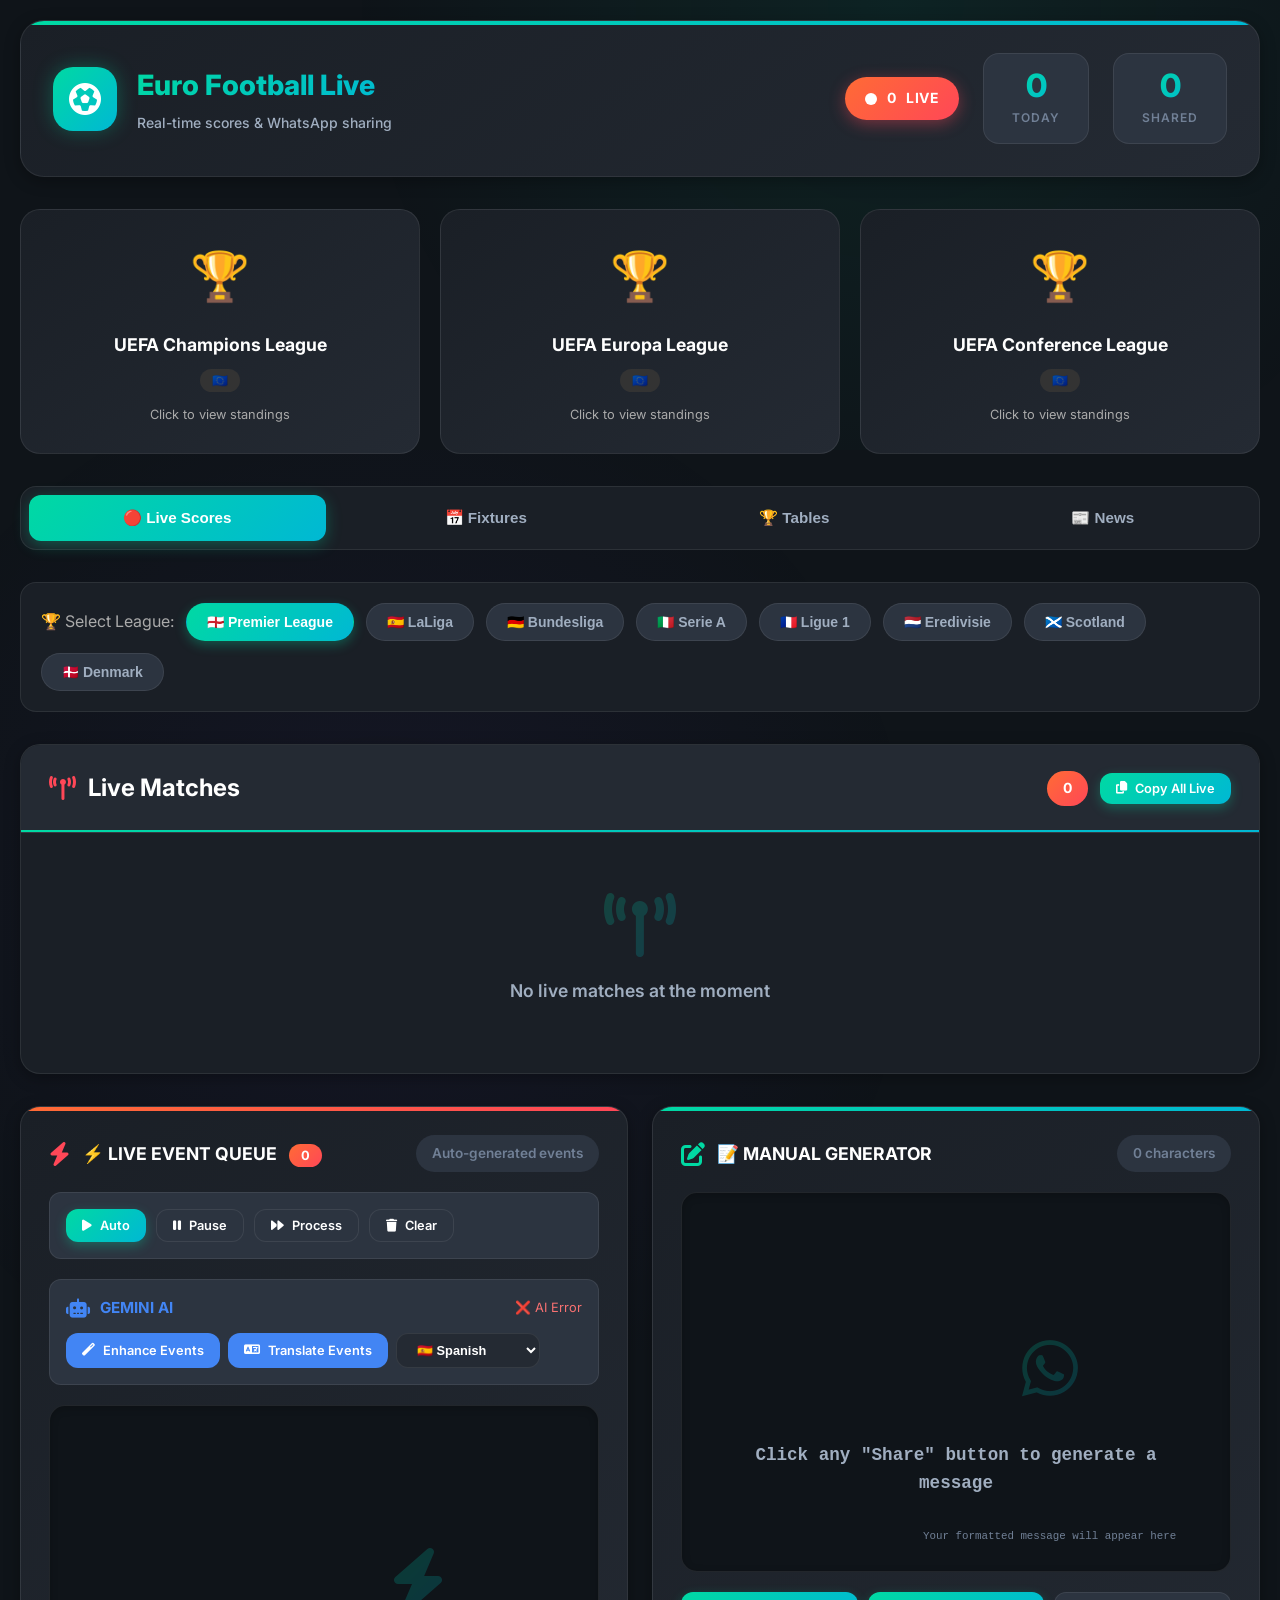
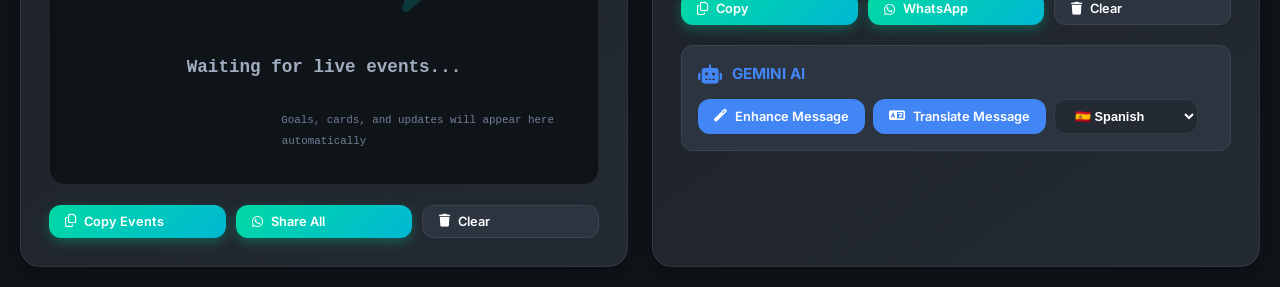
==== commit 42288272: "Update index.html" ====
--- a/templates/index.html
+++ b/templates/index.html
@@ -2,11 +2,12 @@
 <html lang="en">
 <head>
     <meta charset="UTF-8">
-    <meta name="viewport" content="width=device-width, initial-scale=1.0, maximum-scale=5.0, user-scalable=yes">
-    <title>t3n28 · live scores & dual WhatsApp</title>
+    <meta name="viewport" content="width=device-width, initial-scale=1.0">
+    <title>European Football Live Scores - Dual WhatsApp Generator</title>
     <link rel="stylesheet" href="https://cdnjs.cloudflare.com/ajax/libs/font-awesome/6.4.0/css/all.min.css">
     <style>
-        /* RESET & BASE — mobile‑first, no fake data, clean surfaces */
+        @import url('https://fonts.googleapis.com/css2?family=Inter:wght@400;500;600;700;800&display=swap');
+
         * {
             margin: 0;
             padding: 0;
@@ -14,674 +15,1596 @@
         }
 
         :root {
-            --bg-dark: #0c0f15;
-            --bg-card: #161b22;
-            --bg-elevated: #1e2530;
-            --bg-inset: #0f131a;
-            --accent-lime: #c2f25b;
-            --accent-cyan: #4ec9e1;
-            --accent-orange: #ff8a5c;
-            --accent-purple: #b280f2;
-            --text-main: #f0f3f8;
-            --text-muted: #9aa7b9;
-            --border-soft: rgba(194, 242, 91, 0.15);
-            --border-strong: rgba(78, 201, 225, 0.3);
-            --gradient-live: linear-gradient(145deg, #ff8a5c, #f25f5c);
-            --gradient-whatsapp: linear-gradient(145deg, #25D366, #128C7E);
-            --gradient-ai: linear-gradient(145deg, #b280f2, #8a5cf2);
-            --shadow-card: 0 12px 30px -10px rgba(0,0,0,0.7);
+            /* Modern Color Palette */
+            --bg-primary: #0F1419;
+            --bg-secondary: #1A1F26;
+            --bg-tertiary: #242A33;
+            --bg-elevated: #2C3440;
+            
+            /* Accent Colors */
+            --accent-primary: #00D9A3;
+            --accent-secondary: #00B8D4;
+            --accent-tertiary: #7C3AED;
+            --accent-warning: #FF6B35;
+            --accent-danger: #FF4757;
+            
+            /* Gradients */
+            --gradient-primary: linear-gradient(135deg, #00D9A3 0%, #00B8D4 100%);
+            --gradient-live: linear-gradient(135deg, #FF6B35 0%, #FF4757 100%);
+            --gradient-card: linear-gradient(145deg, #1A1F26 0%, #242A33 100%);
+            --gradient-field: linear-gradient(180deg, rgba(0, 217, 163, 0.05) 0%, rgba(0, 184, 212, 0.05) 100%);
+            
+            /* Text Colors */
+            --text-primary: #FFFFFF;
+            --text-secondary: #A0AEC0;
+            --text-tertiary: #718096;
+            --text-muted: #4A5568;
+            
+            /* Borders */
+            --border-color: rgba(255, 255, 255, 0.08);
+            --border-hover: rgba(255, 255, 255, 0.15);
+            
+            /* Shadows */
+            --shadow-sm: 0 2px 8px rgba(0, 0, 0, 0.2);
+            --shadow-md: 0 4px 16px rgba(0, 0, 0, 0.3);
+            --shadow-lg: 0 8px 32px rgba(0, 0, 0, 0.4);
+            --shadow-glow: 0 0 20px rgba(0, 217, 163, 0.3);
         }
 
         body {
-            font-family: system-ui, -apple-system, 'Inter', 'Segoe UI', Roboto, sans-serif;
-            background: var(--bg-dark);
-            color: var(--text-main);
-            padding: 12px;
-            min-height: 100vh;
-            line-height: 1.5;
+            font-family: 'Inter', -apple-system, BlinkMacSystemFont, 'Segoe UI', Roboto, sans-serif;
+            background: var(--bg-primary);
+            color: var(--text-primary);
+            padding: 20px;
+            line-height: 1.6;
+            position: relative;
+            overflow-x: hidden;
+        }
+
+        /* Decorative Background Elements */
+        body::before {
+            content: '';
+            position: fixed;
+            top: -50%;
+            right: -20%;
+            width: 100%;
+            height: 100%;
+            background: radial-gradient(circle, rgba(0, 217, 163, 0.08) 0%, transparent 70%);
+            pointer-events: none;
+            z-index: 0;
+        }
+
+        body::after {
+            content: '';
+            position: fixed;
+            bottom: -50%;
+            left: -20%;
+            width: 100%;
+            height: 100%;
+            background: radial-gradient(circle, rgba(124, 58, 237, 0.06) 0%, transparent 70%);
+            pointer-events: none;
+            z-index: 0;
         }
 
         .container {
-            max-width: 1280px;
+            max-width: 1400px;
             margin: 0 auto;
-            display: flex;
-            flex-direction: column;
-            gap: 16px;
-        }
-
-        /* cards & surfaces */
-        .glass-card {
-            background: var(--bg-card);
-            border: 1px solid var(--border-soft);
-            border-radius: 28px;
-            padding: 1.25rem;
-            box-shadow: var(--shadow-card);
-            transition: border-color 0.2s;
-        }
-
-        /* header */
-        .header-row {
-            display: flex;
-            flex-wrap: wrap;
-            align-items: center;
+            position: relative;
+            z-index: 1;
+        }
+
+        /* =============== HEADER =============== */
+        .header {
+            background: var(--gradient-card);
+            border-radius: 24px;
+            padding: 32px;
+            margin-bottom: 32px;
+            display: flex;
             justify-content: space-between;
-            gap: 16px 12px;
-        }
-
-        .logo-wrap {
-            display: flex;
-            align-items: center;
-            gap: 12px;
-            flex-wrap: wrap;
-        }
-
-        .logo-badge {
-            background: var(--accent-lime);
-            color: #0c0f15;
-            width: 52px;
-            height: 52px;
-            border-radius: 24px;
+            align-items: center;
+            border: 1px solid var(--border-color);
+            box-shadow: var(--shadow-md);
+            position: relative;
+            overflow: hidden;
+        }
+
+        .header::before {
+            content: '';
+            position: absolute;
+            top: 0;
+            left: 0;
+            right: 0;
+            height: 4px;
+            background: var(--gradient-primary);
+        }
+
+        .logo-section {
+            display: flex;
+            align-items: center;
+            gap: 20px;
+        }
+
+        .logo-icon {
+            width: 64px;
+            height: 64px;
+            background: var(--gradient-primary);
+            border-radius: 20px;
             display: flex;
             align-items: center;
             justify-content: center;
-            font-size: 2rem;
+            font-size: 32px;
+            box-shadow: var(--shadow-glow);
+            position: relative;
+        }
+
+        .logo-icon::after {
+            content: '';
+            position: absolute;
+            inset: -2px;
+            border-radius: 20px;
+            background: var(--gradient-primary);
+            opacity: 0.3;
+            filter: blur(8px);
+            z-index: -1;
+        }
+
+        .logo h1 {
+            font-size: 1.75rem;
             font-weight: 800;
-            box-shadow: 0 0 0 3px rgba(194, 242, 91, 0.3);
-        }
-
-        .logo-text h1 {
-            font-size: 1.7rem;
+            background: var(--gradient-primary);
+            -webkit-background-clip: text;
+            -webkit-text-fill-color: transparent;
+            background-clip: text;
+            margin-bottom: 4px;
+        }
+
+        .logo-subtitle {
+            color: var(--text-secondary);
+            font-size: 0.875rem;
+            font-weight: 500;
+        }
+
+        .live-badge {
+            background: var(--gradient-live);
+            color: white;
+            padding: 10px 20px;
+            border-radius: 50px;
+            font-size: 0.875rem;
             font-weight: 700;
-            line-height: 1.2;
-            letter-spacing: -0.02em;
-        }
-        .logo-text span {
-            color: var(--accent-cyan);
-            font-size: 0.9rem;
-            font-weight: 500;
-            display: block;
-        }
-
-        .live-meta {
-            display: flex;
-            flex-wrap: wrap;
-            gap: 16px;
-            margin-left: auto;
-        }
-
-        .live-badge-modern {
-            background: var(--gradient-live);
-            padding: 10px 20px;
-            border-radius: 60px;
-            font-weight: 700;
-            font-size: 1rem;
             display: inline-flex;
             align-items: center;
             gap: 10px;
-            box-shadow: 0 8px 18px -6px #f25f5c;
-        }
-
-        .pulse {
+            box-shadow: 0 4px 16px rgba(255, 71, 87, 0.4);
+            letter-spacing: 0.5px;
+        }
+
+        .pulse-dot {
+            display: inline-block;
             width: 12px;
             height: 12px;
             background: white;
             border-radius: 50%;
-            animation: pulse 1.8s infinite;
-        }
-        @keyframes pulse { 0% { opacity: 1; transform: scale(1); } 50% { opacity: 0.6; transform: scale(1.2); } }
-
-        .stat-mini {
+            animation: pulse 2s ease-in-out infinite;
+        }
+
+        @keyframes pulse {
+            0%, 100% { 
+                opacity: 1; 
+                transform: scale(1);
+            }
+            50% { 
+                opacity: 0.6;
+                transform: scale(0.9);
+            }
+        }
+
+        .stats {
+            display: flex;
+            gap: 24px;
+        }
+
+        .stat {
             background: var(--bg-elevated);
-            border-radius: 40px;
-            padding: 6px 18px;
-            display: flex;
-            align-items: center;
-            gap: 16px;
-            border: 1px solid var(--border-soft);
+            padding: 16px 28px;
+            border-radius: 16px;
+            text-align: center;
+            border: 1px solid var(--border-color);
+            transition: all 0.3s ease;
+            position: relative;
+            overflow: hidden;
+        }
+
+        .stat::before {
+            content: '';
+            position: absolute;
+            top: 0;
+            left: 0;
+            width: 100%;
+            height: 2px;
+            background: var(--gradient-primary);
+            transform: scaleX(0);
+            transition: transform 0.3s ease;
+        }
+
+        .stat:hover {
+            transform: translateY(-4px);
+            border-color: var(--border-hover);
+            box-shadow: var(--shadow-md);
+        }
+
+        .stat:hover::before {
+            transform: scaleX(1);
+        }
+
+        .stat-number {
+            font-size: 2rem;
+            font-weight: 800;
+            background: var(--gradient-primary);
+            -webkit-background-clip: text;
+            -webkit-text-fill-color: transparent;
+            background-clip: text;
+            line-height: 1;
+            margin-bottom: 6px;
+        }
+
+        .stat-label {
+            color: var(--text-tertiary);
+            font-size: 0.75rem;
+            text-transform: uppercase;
+            letter-spacing: 1px;
             font-weight: 600;
         }
-        .stat-mini div { display: flex; align-items: center; gap: 6px; }
-
-        /* uefa quick grid */
+
+        /* =============== UEFA CARDS =============== */
         .uefa-grid {
             display: grid;
-            grid-template-columns: repeat(auto-fit, minmax(140px, 1fr));
-            gap: 10px;
-        }
-        .uefa-item {
-            background: var(--bg-elevated);
-            border-radius: 26px;
-            padding: 1rem 0.5rem;
+            grid-template-columns: repeat(auto-fit, minmax(280px, 1fr));
+            gap: 20px;
+            margin-bottom: 32px;
+        }
+
+        .uefa-card {
+            background: var(--gradient-card);
+            border: 1px solid var(--border-color);
+            border-radius: 20px;
+            padding: 28px;
             text-align: center;
-            border: 1px solid var(--border-soft);
-            font-weight: 600;
-            color: var(--text-muted);
-        }
-        .uefa-item i { font-size: 1.8rem; color: var(--accent-lime); margin-bottom: 6px; }
-
-        /* nav tabs */
-        .nav-row {
-            display: flex;
-            flex-wrap: wrap;
-            gap: 6px;
-            background: var(--bg-inset);
+            cursor: pointer;
+            transition: all 0.4s cubic-bezier(0.4, 0, 0.2, 1);
+            position: relative;
+            overflow: hidden;
+        }
+
+        .uefa-card::before {
+            content: '';
+            position: absolute;
+            inset: 0;
+            background: var(--gradient-primary);
+            opacity: 0;
+            transition: opacity 0.4s ease;
+        }
+
+        .uefa-card:hover {
+            transform: translateY(-8px);
+            border-color: var(--accent-primary);
+            box-shadow: var(--shadow-lg), var(--shadow-glow);
+        }
+
+        .uefa-card:hover::before {
+            opacity: 0.05;
+        }
+
+        .uefa-icon {
+            font-size: 3rem;
+            margin-bottom: 16px;
+            position: relative;
+            z-index: 1;
+            transition: transform 0.4s ease;
+        }
+
+        .uefa-card:hover .uefa-icon {
+            transform: scale(1.1) rotate(5deg);
+        }
+
+        .uefa-name {
+            font-weight: 700;
+            font-size: 1.1rem;
+            margin-bottom: 8px;
+            position: relative;
+            z-index: 1;
+        }
+
+        .uefa-subtitle {
+            color: var(--text-secondary);
+            font-size: 0.875rem;
+            position: relative;
+            z-index: 1;
+        }
+
+        /* =============== NAVIGATION =============== */
+        .nav-tabs {
+            display: flex;
+            gap: 12px;
+            margin-bottom: 32px;
             padding: 8px;
-            border-radius: 50px;
-            border: 1px solid var(--border-soft);
-        }
+            background: var(--bg-secondary);
+            border-radius: 16px;
+            border: 1px solid var(--border-color);
+        }
+
         .nav-btn {
-            flex: 1 0 auto;
-            min-width: 90px;
+            padding: 14px 28px;
             background: transparent;
             border: none;
-            padding: 12px 10px;
-            border-radius: 40px;
-            color: var(--text-muted);
+            border-radius: 12px;
+            color: var(--text-secondary);
+            cursor: pointer;
             font-weight: 600;
-            font-size: 0.9rem;
+            font-size: 0.95rem;
+            transition: all 0.3s ease;
+            flex: 1;
             display: flex;
             align-items: center;
             justify-content: center;
-            gap: 6px;
-            transition: 0.2s;
+            gap: 8px;
+        }
+
+        .nav-btn.active {
+            background: var(--gradient-primary);
+            color: white;
+            box-shadow: 0 4px 16px rgba(0, 217, 163, 0.3);
+        }
+
+        .nav-btn:hover:not(.active) {
+            background: var(--bg-elevated);
+            color: var(--text-primary);
+        }
+
+        /* =============== LEAGUE SELECTOR =============== */
+        .league-bar {
+            background: var(--bg-secondary);
+            border-radius: 16px;
+            padding: 20px;
+            margin-bottom: 32px;
+            display: flex;
+            flex-wrap: wrap;
+            gap: 12px;
+            align-items: center;
+            border: 1px solid var(--border-color);
+        }
+
+        .league-btn {
+            padding: 10px 20px;
+            background: var(--bg-elevated);
+            border: 1px solid var(--border-color);
+            border-radius: 50px;
+            color: var(--text-secondary);
             cursor: pointer;
-        }
-        .nav-btn.active {
-            background: var(--accent-lime);
-            color: #0c0f15;
-        }
-
-        /* league bar */
-        .league-scroll {
-            display: flex;
+            font-size: 0.875rem;
+            font-weight: 600;
+            transition: all 0.3s ease;
+        }
+
+        .league-btn.active {
+            background: var(--gradient-primary);
+            color: white;
+            border-color: transparent;
+            box-shadow: 0 4px 12px rgba(0, 217, 163, 0.3);
+        }
+
+        .league-btn:hover:not(.active) {
+            background: var(--bg-tertiary);
+            border-color: var(--border-hover);
+            transform: translateY(-2px);
+        }
+
+        /* =============== LIVE MATCHES LIST =============== */
+        .live-list {
+            background: var(--bg-secondary);
+            border-radius: 20px;
+            border: 1px solid var(--border-color);
+            overflow: hidden;
+            margin-bottom: 32px;
+            box-shadow: var(--shadow-md);
+        }
+
+        .list-header {
+            background: var(--bg-tertiary);
+            padding: 24px 28px;
+            border-bottom: 1px solid var(--border-color);
+            position: relative;
+        }
+
+        .list-header::before {
+            content: '';
+            position: absolute;
+            bottom: 0;
+            left: 0;
+            right: 0;
+            height: 2px;
+            background: var(--gradient-primary);
+        }
+
+        .list-header h2 {
+            font-size: 1.5rem;
+            font-weight: 700;
+            display: flex;
+            align-items: center;
+            gap: 12px;
+        }
+
+        .live-count {
+            background: var(--gradient-live);
+            color: white;
+            padding: 6px 16px;
+            border-radius: 50px;
+            font-size: 0.875rem;
+            font-weight: 700;
+        }
+
+        .match-row {
+            display: flex;
+            justify-content: space-between;
+            align-items: center;
+            padding: 20px 28px;
+            border-bottom: 1px solid var(--border-color);
+            transition: all 0.3s ease;
+            background: var(--bg-secondary);
+            position: relative;
+        }
+
+        .match-row::before {
+            content: '';
+            position: absolute;
+            left: 0;
+            top: 0;
+            bottom: 0;
+            width: 4px;
+            background: transparent;
+            transition: background 0.3s ease;
+        }
+
+        .match-row:hover {
+            background: var(--bg-tertiary);
+        }
+
+        .match-row.live {
+            background: linear-gradient(90deg, rgba(255, 107, 53, 0.08) 0%, var(--bg-secondary) 100%);
+        }
+
+        .match-row.live::before {
+            background: var(--gradient-live);
+        }
+
+        .match-info {
+            display: flex;
+            align-items: center;
+            gap: 20px;
+            flex: 2;
+        }
+
+        .competition-tag {
+            background: var(--bg-elevated);
+            padding: 8px 16px;
+            border-radius: 50px;
+            font-size: 0.8rem;
+            color: var(--text-secondary);
+            min-width: 140px;
+            text-align: center;
+            font-weight: 600;
+            border: 1px solid var(--border-color);
+        }
+
+        .teams {
+            display: flex;
+            align-items: center;
+            gap: 24px;
+            font-weight: 600;
+            font-size: 1.05rem;
+        }
+
+        .team-name {
+            transition: color 0.3s ease;
+        }
+
+        .match-row:hover .team-name {
+            color: var(--accent-primary);
+        }
+
+        .score {
+            background: var(--gradient-primary);
+            -webkit-background-clip: text;
+            -webkit-text-fill-color: transparent;
+            background-clip: text;
+            font-weight: 800;
+            font-size: 1.5rem;
+            min-width: 80px;
+            text-align: center;
+        }
+
+        .minute {
+            background: var(--bg-elevated);
+            color: var(--text-primary);
+            padding: 8px 16px;
+            border-radius: 50px;
+            font-size: 0.875rem;
+            font-weight: 700;
+            min-width: 80px;
+            text-align: center;
+            border: 1px solid var(--border-color);
+        }
+
+        .live .minute {
+            background: var(--gradient-live);
+            color: white;
+            animation: pulse-glow 2s ease-in-out infinite;
+            border-color: transparent;
+        }
+
+        @keyframes pulse-glow {
+            0%, 100% { 
+                box-shadow: 0 0 0 rgba(255, 71, 87, 0.4);
+            }
+            50% { 
+                box-shadow: 0 0 16px rgba(255, 71, 87, 0.6);
+            }
+        }
+
+        .match-actions {
+            display: flex;
+            gap: 10px;
+        }
+
+        /* =============== BUTTONS =============== */
+        .btn {
+            padding: 10px 20px;
+            border: none;
+            border-radius: 12px;
+            cursor: pointer;
+            font-weight: 600;
+            font-size: 0.875rem;
+            display: flex;
+            align-items: center;
+            gap: 8px;
+            transition: all 0.3s ease;
+            font-family: inherit;
+        }
+
+        .btn-whatsapp {
+            background: var(--gradient-primary);
+            color: white;
+            box-shadow: 0 4px 12px rgba(0, 217, 163, 0.3);
+        }
+
+        .btn-whatsapp:hover {
+            transform: translateY(-2px);
+            box-shadow: 0 6px 20px rgba(0, 217, 163, 0.4);
+        }
+
+        .btn-whatsapp:active {
+            transform: translateY(0);
+        }
+
+        .btn-primary {
+            background: linear-gradient(135deg, #00B8D4 0%, #0288D1 100%);
+            color: white;
+            box-shadow: 0 4px 12px rgba(0, 184, 212, 0.3);
+        }
+
+        .btn-primary:hover {
+            transform: translateY(-2px);
+            box-shadow: 0 6px 20px rgba(0, 184, 212, 0.4);
+        }
+
+        .btn-ai {
+            background: linear-gradient(135deg, #10a37f 0%, #0d8567 100%);
+            color: white;
+            box-shadow: 0 4px 12px rgba(16, 163, 127, 0.3);
+        }
+
+        .btn-ai:hover {
+            transform: translateY(-2px);
+            box-shadow: 0 6px 20px rgba(16, 163, 127, 0.4);
+        }
+
+        .btn-secondary {
+            background: var(--bg-elevated);
+            color: var(--text-primary);
+            border: 1px solid var(--border-color);
+        }
+
+        .btn-secondary:hover {
+            background: var(--bg-tertiary);
+            border-color: var(--border-hover);
+            transform: translateY(-2px);
+        }
+
+        .btn-sm {
+            padding: 8px 16px;
+            font-size: 0.8rem;
+        }
+
+        /* =============== FIXTURES =============== */
+        .fixture-row {
+            display: flex;
+            justify-content: space-between;
+            align-items: center;
+            padding: 20px 28px;
+            border-bottom: 1px solid var(--border-color);
+            transition: all 0.3s ease;
+        }
+
+        .fixture-row:hover {
+            background: var(--bg-tertiary);
+        }
+
+        .fixture-info {
+            display: flex;
+            align-items: center;
+            gap: 24px;
+            flex: 2;
+        }
+
+        .fixture-time {
+            background: var(--bg-elevated);
+            padding: 8px 16px;
+            border-radius: 50px;
+            font-size: 0.875rem;
+            color: var(--text-secondary);
+            font-weight: 600;
+            border: 1px solid var(--border-color);
+        }
+
+        /* =============== NEWS SECTION =============== */
+        .news-categories {
+            display: flex;
+            gap: 10px;
+            padding: 20px;
+            border-bottom: 1px solid var(--border-color);
             flex-wrap: wrap;
-            gap: 8px 6px;
-            background: var(--bg-card);
-            padding: 16px 18px;
-            border-radius: 34px;
-            border: 1px solid var(--border-soft);
-        }
-        .league-pill {
-            background: var(--bg-elevated);
-            border: 1px solid var(--border-soft);
-            border-radius: 60px;
-            padding: 8px 20px;
-            font-size: 0.85rem;
-            font-weight: 600;
-            color: var(--text-muted);
-            cursor: pointer;
-            white-space: nowrap;
-        }
-        .league-pill.active {
-            background: var(--accent-cyan);
-            color: #000;
-            border-color: var(--accent-cyan);
-        }
-
-        /* match list */
-        .match-list {
-            background: var(--bg-card);
-            border-radius: 30px;
-            border: 1px solid var(--border-soft);
-            overflow: hidden;
-        }
-        .match-header {
-            padding: 20px 22px;
-            background: var(--bg-elevated);
-            display: flex;
-            flex-wrap: wrap;
-            align-items: center;
-            justify-content: space-between;
-            gap: 12px;
-        }
-        .match-header h2 {
-            display: flex;
-            align-items: center;
-            gap: 8px;
-            font-size: 1.4rem;
-        }
-        .empty-row {
-            padding: 48px 22px;
-            text-align: center;
-            color: var(--text-muted);
-            font-style: italic;
-            border-bottom: 1px solid var(--border-soft);
-        }
-
-        /* buttons */
-        .btn {
-            border: none;
-            border-radius: 40px;
-            padding: 10px 20px;
-            font-weight: 600;
-            font-size: 0.85rem;
-            display: inline-flex;
-            align-items: center;
-            gap: 8px;
-            background: var(--bg-elevated);
-            color: var(--text-main);
-            border: 1px solid var(--border-soft);
-            cursor: pointer;
-            transition: 0.15s;
-            white-space: nowrap;
-        }
-        .btn-wa {
-            background: var(--gradient-whatsapp);
-            color: white;
-            border: none;
-        }
-        .btn-ai {
-            background: var(--gradient-ai);
-            color: white;
-            border: none;
-        }
-        .btn-sm { padding: 8px 16px; font-size: 0.8rem; }
-
-        /* news grid */
-        .news-cat-row {
-            display: flex;
-            flex-wrap: wrap;
-            gap: 8px;
-            padding: 18px 20px;
-            background: var(--bg-elevated);
-            border-bottom: 1px solid var(--border-soft);
-        }
+            background: var(--bg-tertiary);
+        }
+
         .news-grid {
             display: grid;
-            grid-template-columns: repeat(auto-fill, minmax(280px, 1fr));
-            gap: 16px;
+            grid-template-columns: repeat(auto-fill, minmax(350px, 1fr));
+            gap: 24px;
+            padding: 24px;
+        }
+
+        .news-card {
+            background: var(--gradient-card);
+            border: 1px solid var(--border-color);
+            border-radius: 16px;
+            overflow: hidden;
+            transition: all 0.4s cubic-bezier(0.4, 0, 0.2, 1);
+            cursor: pointer;
+            position: relative;
+        }
+
+        .news-card::before {
+            content: '';
+            position: absolute;
+            inset: 0;
+            background: var(--gradient-primary);
+            opacity: 0;
+            transition: opacity 0.4s ease;
+        }
+
+        .news-card:hover {
+            transform: translateY(-8px);
+            border-color: var(--accent-secondary);
+            box-shadow: var(--shadow-lg), 0 0 24px rgba(0, 184, 212, 0.3);
+        }
+
+        .news-card:hover::before {
+            opacity: 0.03;
+        }
+
+        .news-image {
+            width: 100%;
+            height: 200px;
+            object-fit: cover;
+            background: var(--bg-elevated);
+            position: relative;
+        }
+
+        .news-badge {
+            position: absolute;
+            top: 12px;
+            left: 12px;
+            background: var(--gradient-live);
+            color: white;
+            padding: 6px 14px;
+            border-radius: 50px;
+            font-size: 0.75rem;
+            font-weight: 700;
+            letter-spacing: 0.5px;
+            text-transform: uppercase;
+            box-shadow: 0 2px 8px rgba(0, 0, 0, 0.3);
+        }
+
+        .news-content {
             padding: 20px;
-        }
-        .news-card {
+            position: relative;
+            z-index: 1;
+        }
+
+        .news-source {
+            display: flex;
+            align-items: center;
+            gap: 8px;
+            margin-bottom: 12px;
+            color: var(--text-tertiary);
+            font-size: 0.8rem;
+            font-weight: 600;
+        }
+
+        .news-source i {
+            color: var(--accent-secondary);
+        }
+
+        .news-title {
+            font-size: 1.1rem;
+            font-weight: 700;
+            margin-bottom: 12px;
+            line-height: 1.4;
+            color: var(--text-primary);
+            display: -webkit-box;
+            -webkit-line-clamp: 2;
+            -webkit-box-orient: vertical;
+            overflow: hidden;
+        }
+
+        .news-card:hover .news-title {
+            color: var(--accent-primary);
+        }
+
+        .news-excerpt {
+            color: var(--text-secondary);
+            font-size: 0.9rem;
+            line-height: 1.6;
+            margin-bottom: 16px;
+            display: -webkit-box;
+            -webkit-line-clamp: 3;
+            -webkit-box-orient: vertical;
+            overflow: hidden;
+        }
+
+        .news-meta {
+            display: flex;
+            justify-content: space-between;
+            align-items: center;
+            padding-top: 16px;
+            border-top: 1px solid var(--border-color);
+        }
+
+        .news-time {
+            color: var(--text-tertiary);
+            font-size: 0.8rem;
+            display: flex;
+            align-items: center;
+            gap: 6px;
+        }
+
+        .news-actions {
+            display: flex;
+            gap: 8px;
+        }
+
+        .news-action-btn {
             background: var(--bg-elevated);
-            border-radius: 26px;
-            border: 1px solid var(--border-soft);
+            border: 1px solid var(--border-color);
+            padding: 6px 12px;
+            border-radius: 8px;
+            color: var(--text-secondary);
+            cursor: pointer;
+            font-size: 0.8rem;
+            transition: all 0.3s ease;
+            display: flex;
+            align-items: center;
+            gap: 6px;
+        }
+
+        .news-action-btn:hover {
+            background: var(--accent-primary);
+            color: white;
+            border-color: var(--accent-primary);
+            transform: scale(1.05);
+        }
+
+        .news-skeleton {
+            background: var(--bg-tertiary);
+            border-radius: 8px;
+            animation: skeleton-loading 1.5s ease-in-out infinite;
+        }
+
+        @keyframes skeleton-loading {
+            0%, 100% {
+                opacity: 0.4;
+            }
+            50% {
+                opacity: 0.7;
+            }
+        }
+
+        /* =============== STANDINGS TABLE =============== */
+        .standings-table {
+            width: 100%;
+            border-collapse: collapse;
+            background: var(--bg-secondary);
+            border-radius: 20px;
             overflow: hidden;
-            min-height: 200px;
-            display: flex;
-            align-items: center;
-            justify-content: center;
-            color: var(--text-muted);
-            flex-direction: column;
+            box-shadow: var(--shadow-md);
+        }
+
+        .standings-table th {
+            background: var(--bg-tertiary);
+            padding: 20px;
+            text-align: left;
+            color: var(--text-secondary);
+            font-size: 0.875rem;
+            font-weight: 700;
+            text-transform: uppercase;
+            letter-spacing: 0.5px;
+        }
+
+        .standings-table td {
+            padding: 18px 20px;
+            border-bottom: 1px solid var(--border-color);
+        }
+
+        .standings-table tr:hover {
+            background: var(--bg-tertiary);
+        }
+
+        .position {
+            font-weight: 800;
+            font-size: 1.1rem;
+            background: var(--gradient-primary);
+            -webkit-background-clip: text;
+            -webkit-text-fill-color: transparent;
+            background-clip: text;
+        }
+
+        .champions-league {
+            background: linear-gradient(90deg, rgba(0, 217, 163, 0.08) 0%, var(--bg-secondary) 100%);
+            border-left: 3px solid var(--accent-primary);
+        }
+
+        .relegation {
+            background: linear-gradient(90deg, rgba(255, 71, 87, 0.08) 0%, var(--bg-secondary) 100%);
+            border-left: 3px solid var(--accent-danger);
+        }
+
+        /* =============== WHATSAPP PANELS =============== */
+        .whatsapp-panels {
+            display: grid;
+            grid-template-columns: 1fr 1fr;
+            gap: 24px;
+            margin-top: 32px;
+        }
+
+        .whatsapp-panel {
+            background: var(--gradient-card);
+            border-radius: 20px;
+            padding: 28px;
+            border: 1px solid var(--border-color);
+            box-shadow: var(--shadow-md);
+            position: relative;
+            overflow: hidden;
+        }
+
+        .whatsapp-panel::before {
+            content: '';
+            position: absolute;
+            top: 0;
+            left: 0;
+            right: 0;
+            height: 4px;
+        }
+
+        .whatsapp-panel:first-child::before {
+            background: var(--gradient-live);
+        }
+
+        .whatsapp-panel:last-child::before {
+            background: var(--gradient-primary);
+        }
+
+        .whatsapp-header {
+            display: flex;
+            justify-content: space-between;
+            align-items: center;
+            margin-bottom: 20px;
+        }
+
+        .whatsapp-title {
+            display: flex;
+            align-items: center;
             gap: 12px;
         }
 
-        /* whatsapp panels */
-        .wa-panels {
-            display: grid;
-            grid-template-columns: repeat(auto-fit, minmax(300px, 1fr));
-            gap: 18px;
-            margin-top: 10px;
-        }
-        .wa-panel {
-            background: var(--bg-card);
-            border-radius: 32px;
-            border: 1px solid var(--border-soft);
-            padding: 1.5rem 1.2rem;
-        }
-        .wa-header {
-            display: flex;
+        .whatsapp-title i {
+            font-size: 1.5rem;
+        }
+
+        .whatsapp-title h3 {
+            font-size: 1.1rem;
+            font-weight: 700;
+        }
+
+        .queue-badge {
+            background: var(--gradient-live);
+            color: white;
+            padding: 4px 12px;
+            border-radius: 50px;
+            font-size: 0.8rem;
+            margin-left: 8px;
+            font-weight: 700;
+        }
+
+        .message-stats {
+            color: var(--text-tertiary);
+            font-size: 0.85rem;
+            background: var(--bg-elevated);
+            padding: 8px 16px;
+            border-radius: 50px;
+            font-weight: 600;
+        }
+
+        .queue-controls {
+            display: flex;
+            gap: 10px;
+            margin-bottom: 20px;
+            padding: 16px;
+            background: var(--bg-elevated);
+            border-radius: 12px;
             flex-wrap: wrap;
-            justify-content: space-between;
-            align-items: center;
-            margin-bottom: 1.2rem;
-        }
-        .queue-badge {
-            background: var(--accent-orange);
-            color: black;
-            border-radius: 60px;
-            padding: 4px 14px;
-            font-weight: 700;
-            font-size: 0.8rem;
-        }
-        .message-box {
-            background: var(--bg-inset);
-            border-radius: 28px;
-            padding: 1.2rem;
-            min-height: 160px;
-            max-height: 260px;
+            border: 1px solid var(--border-color);
+        }
+
+        .whatsapp-message {
+            background: var(--bg-primary);
+            border-radius: 16px;
+            padding: 20px;
+            min-height: 280px;
+            max-height: 380px;
             overflow-y: auto;
-            font-size: 0.9rem;
-            border: 1px solid var(--border-soft);
-            margin: 16px 0;
+            font-family: 'Courier New', monospace;
+            font-size: 13px;
+            line-height: 1.6;
+            white-space: pre-wrap;
+            border: 1px solid var(--border-color);
+            margin-bottom: 20px;
+            color: var(--text-primary);
+            box-shadow: inset 0 2px 8px rgba(0, 0, 0, 0.2);
+        }
+
+        .whatsapp-message::-webkit-scrollbar {
+            width: 8px;
+        }
+
+        .whatsapp-message::-webkit-scrollbar-track {
+            background: var(--bg-secondary);
+            border-radius: 4px;
+        }
+
+        .whatsapp-message::-webkit-scrollbar-thumb {
+            background: var(--bg-elevated);
+            border-radius: 4px;
+        }
+
+        .whatsapp-message::-webkit-scrollbar-thumb:hover {
+            background: var(--accent-primary);
+        }
+
+        .live-event {
+            background: var(--bg-secondary);
+            border-left: 4px solid var(--accent-danger);
+            padding: 16px;
+            margin-bottom: 12px;
+            border-radius: 12px;
+            animation: slideIn 0.4s cubic-bezier(0.4, 0, 0.2, 1);
+        }
+
+        .live-event pre {
+            margin: 12px 0 0 0;
             white-space: pre-wrap;
             font-family: 'Courier New', monospace;
-            color: var(--text-muted);
-        }
-        .empty-message {
+            color: var(--text-primary);
+        }
+
+        @keyframes slideIn {
+            from {
+                opacity: 0;
+                transform: translateX(-20px);
+            }
+            to {
+                opacity: 1;
+                transform: translateX(0);
+            }
+        }
+
+        .whatsapp-actions {
+            display: grid;
+            grid-template-columns: repeat(3, 1fr);
+            gap: 10px;
+        }
+
+        /* =============== NOTIFICATION BANNER =============== */
+        .notification-banner {
+            background: var(--bg-secondary);
+            padding: 20px;
+            border-radius: 16px;
+            margin-bottom: 24px;
+            border-left: 4px solid var(--accent-primary);
+            display: none;
+            border: 1px solid var(--border-color);
+            box-shadow: var(--shadow-sm);
+        }
+
+        .notification-content {
+            display: flex;
+            justify-content: space-between;
+            align-items: center;
+            gap: 20px;
+        }
+
+        /* =============== LOADING & EMPTY STATES =============== */
+        .loading {
             text-align: center;
-            padding: 2rem 0.5rem;
-            color: var(--text-muted);
-            font-style: italic;
-        }
-        .ai-row {
-            background: var(--bg-elevated);
-            border-radius: 20px;
-            padding: 14px;
-            margin: 16px 0 8px;
-            display: flex;
-            flex-wrap: wrap;
-            align-items: center;
-            gap: 10px;
-            border-left: 4px solid #b280f2;
-        }
-
-        /* table */
-        .table-responsive {
-            overflow-x: auto;
-            border-radius: 28px;
-            background: var(--bg-card);
-            padding: 4px 0;
-        }
-        table {
-            width: 100%;
-            border-collapse: collapse;
-            min-width: 520px;
-        }
-        th { text-align: left; padding: 18px 16px; background: var(--bg-elevated); }
-        td { padding: 14px 16px; border-bottom: 1px solid var(--border-soft); }
-
-        /* utilities */
-        .flex-wrap { display: flex; flex-wrap: wrap; align-items: center; gap: 16px; }
-        .text-muted { color: var(--text-muted); }
-
-        @media (max-width: 500px) {
-            .logo-text h1 { font-size: 1.3rem; }
-            .uefa-item { font-size: 0.8rem; }
-            .nav-btn { min-width: 60px; font-size: 0.75rem; }
+            padding: 60px 20px;
+            color: var(--text-secondary);
+        }
+
+        .spinner {
+            width: 48px;
+            height: 48px;
+            border: 3px solid var(--bg-elevated);
+            border-top-color: var(--accent-primary);
+            border-radius: 50%;
+            animation: spin 1s linear infinite;
+            margin: 0 auto 20px;
+        }
+
+        @keyframes spin {
+            to { transform: rotate(360deg); }
+        }
+
+        .empty-state {
+            text-align: center;
+            padding: 60px 20px;
+            color: var(--text-secondary);
+        }
+
+        .empty-state i {
+            font-size: 4rem;
+            margin-bottom: 20px;
+            opacity: 0.2;
+            background: var(--gradient-primary);
+            -webkit-background-clip: text;
+            -webkit-text-fill-color: transparent;
+            background-clip: text;
+        }
+
+        .empty-state p {
+            font-size: 1.1rem;
+            font-weight: 600;
+            margin-bottom: 8px;
+        }
+
+        .empty-state small {
+            color: var(--text-tertiary);
+        }
+
+        /* =============== TAB CONTENT =============== */
+        .tab-content {
+            display: none;
+        }
+
+        .tab-content.active {
+            display: block;
+        }
+
+        /* =============== RESPONSIVE DESIGN =============== */
+        @media (max-width: 1024px) {
+            .whatsapp-panels {
+                grid-template-columns: 1fr;
+            }
+
+            .news-grid {
+                grid-template-columns: repeat(auto-fill, minmax(300px, 1fr));
+            }
+        }
+
+        @media (max-width: 768px) {
+            body {
+                padding: 12px;
+            }
+            
+            .header {
+                flex-direction: column;
+                gap: 20px;
+                padding: 24px;
+            }
+            
+            .logo-section {
+                flex-direction: column;
+                text-align: center;
+            }
+            
+            .stats {
+                width: 100%;
+                justify-content: space-around;
+            }
+            
+            .stat {
+                flex: 1;
+            }
+            
+            .match-row {
+                flex-direction: column;
+                align-items: flex-start;
+                gap: 16px;
+                padding: 20px;
+            }
+            
+            .match-info {
+                flex-direction: column;
+                align-items: flex-start;
+                width: 100%;
+                gap: 12px;
+            }
+            
+            .teams {
+                width: 100%;
+                justify-content: space-between;
+            }
+            
+            .match-actions {
+                width: 100%;
+            }
+            
+            .btn {
+                flex: 1;
+            }
+            
+            .uefa-grid {
+                grid-template-columns: 1fr;
+            }
+            
+            .nav-tabs {
+                flex-direction: column;
+            }
+            
+            .nav-btn {
+                justify-content: flex-start;
+            }
+            
+            .league-bar {
+                padding: 16px;
+            }
+
+            .news-categories {
+                padding: 16px;
+            }
+
+            .news-grid {
+                grid-template-columns: 1fr;
+                padding: 16px;
+            }
+
+            .list-header h2 {
+                font-size: 1.2rem;
+            }
+
+            .list-header > div {
+                flex-direction: column;
+                gap: 12px;
+                align-items: flex-start !important;
+            }
+
+            .list-header .btn {
+                width: 100%;
+            }
+            
+            .whatsapp-actions {
+                grid-template-columns: 1fr;
+            }
+        }
+
+        /* =============== ADDITIONAL ENHANCEMENTS =============== */
+        
+        /* Smooth scrolling */
+        html {
+            scroll-behavior: smooth;
+        }
+
+        /* Selection color */
+        ::selection {
+            background: var(--accent-primary);
+            color: white;
+        }
+
+        /* Focus styles */
+        button:focus-visible,
+        .btn:focus-visible {
+            outline: 2px solid var(--accent-primary);
+            outline-offset: 2px;
+        }
+
+        /* Subtle hover effects */
+        .competition-tag:hover {
+            background: var(--bg-tertiary);
+            transform: scale(1.05);
+        }
+
+        /* Glassmorphism effect for certain elements */
+        .glass-effect {
+            background: rgba(26, 31, 38, 0.7);
+            backdrop-filter: blur(10px);
+            -webkit-backdrop-filter: blur(10px);
+        }
+
+        /* =============== AI CONTROLS =============== */
+        .ai-controls {
+            transition: all 0.3s ease;
+        }
+
+        .ai-controls:hover {
+            border-left-width: 6px;
+        }
+
+        .ai-controls button[style*="4285F4"] {
+            transition: all 0.3s ease;
+        }
+
+        .ai-controls button[style*="4285F4"]:hover {
+            background: #5a95f5 !important;
+            transform: translateY(-2px);
+            box-shadow: 0 4px 12px rgba(66, 133, 244, 0.4);
+        }
+
+        .ai-controls button[style*="4285F4"]:active {
+            transform: translateY(0);
+        }
+
+        .ai-controls select {
+            transition: all 0.3s ease;
+        }
+
+        .ai-controls select:hover {
+            background: var(--bg-elevated) !important;
+            border-color: #4285F4 !important;
+        }
+
+        .ai-controls select:focus {
+            outline: 2px solid #4285F4;
+            outline-offset: 2px;
+        }
+
+        #geminiStatus {
+            animation: fadeIn 0.5s ease;
+        }
+
+        @keyframes fadeIn {
+            from { opacity: 0; }
+            to { opacity: 1; }
         }
     </style>
 </head>
 <body>
-<div class="container">
-
-    <!-- header – fully dynamic, zero fake numbers (set to 0 / empty) -->
-    <div class="glass-card">
-        <div class="header-row">
-            <div class="logo-wrap">
-                <div class="logo-badge"><i class="fas fa-futbol"></i></div>
-                <div class="logo-text">
-                    <h1>EuroFoot LIVE</h1>
-                    <span>dual WhatsApp · instant scores</span>
+    <div class="container">
+        <!-- Header -->
+        <div class="header">
+            <div class="logo-section">
+                <div class="logo-icon">
+                    <i class="fas fa-futbol"></i>
+                </div>
+                <div class="logo">
+                    <h1>Euro Football Live</h1>
+                    <div class="logo-subtitle">Real-time scores & WhatsApp sharing</div>
                 </div>
             </div>
-            <div class="live-meta">
-                <span class="live-badge-modern">
-                    <span class="pulse"></span>
-                    <span id="liveCount">0</span> live
+            <div style="display: flex; align-items: center; gap: 24px;">
+                <span class="live-badge">
+                    <span class="pulse-dot"></span>
+                    <span id="liveCount">0</span> LIVE
                 </span>
-                <div class="stat-mini">
-                    <div><i class="far fa-calendar"></i> <span id="fixturesCount">0</span></div>
-                    <div><i class="fab fa-whatsapp"></i> <span id="messagesCount">0</span></div>
+                <div class="stats">
+                    <div class="stat">
+                        <div class="stat-number" id="fixturesCount">0</div>
+                        <div class="stat-label">Today</div>
+                    </div>
+                    <div class="stat">
+                        <div class="stat-number" id="messagesCount">0</div>
+                        <div class="stat-label">Shared</div>
+                    </div>
+                </div>
+            </div>
+        </div>
+
+        <!-- UEFA Quick Access -->
+        <div class="uefa-grid" id="uefaGrid"></div>
+
+        <!-- Navigation -->
+        <div class="nav-tabs">
+            <button class="nav-btn active" data-tab="live">
+                🔴 Live Scores
+            </button>
+            <button class="nav-btn" data-tab="fixtures">
+                📅 Fixtures
+            </button>
+            <button class="nav-btn" data-tab="standings">
+                🏆 Tables
+            </button>
+            <button class="nav-btn" data-tab="news">
+                📰 News
+            </button>
+        </div>
+
+        <!-- League Selector -->
+        <div class="league-bar" id="competitionSelector"></div>
+
+        <!-- Notification Permission Banner -->
+        <div class="notification-banner" id="notificationBanner">
+            <div class="notification-content">
+                <div>
+                    <i class="fas fa-bell" style="color: var(--accent-primary); margin-right: 12px;"></i>
+                    <strong>Get instant goal alerts!</strong> Enable notifications to receive push alerts when scores change.
+                </div>
+                <button class="btn btn-whatsapp btn-sm" onclick="notifier.init()">
+                    <i class="fas fa-bell"></i> Enable
+                </button>
+            </div>
+        </div>
+
+        <!-- LIVE SCORES TAB -->
+        <div id="live-tab" class="tab-content active">
+            <div class="live-list">
+                <div class="list-header">
+                    <div style="display: flex; justify-content: space-between; align-items: center; width: 100%;">
+                        <h2>
+                            <i class="fas fa-broadcast-tower" style="color: var(--accent-danger);"></i>
+                            Live Matches
+                        </h2>
+                        <div style="display: flex; gap: 12px; align-items: center;">
+                            <span class="live-count" id="liveCountHeader">0</span>
+                            <button class="btn btn-whatsapp btn-sm" onclick="copyAllLiveScores()">
+                                <i class="fas fa-copy"></i> Copy All Live
+                            </button>
+                        </div>
+                    </div>
+                </div>
+                <div id="liveMatchesList">
+                    <div class="loading">
+                        <div class="spinner"></div>
+                        <p>Loading live matches...</p>
+                    </div>
+                </div>
+            </div>
+        </div>
+
+        <!-- FIXTURES TAB -->
+        <div id="fixtures-tab" class="tab-content">
+            <div class="live-list">
+                <div class="list-header">
+                    <div style="display: flex; justify-content: space-between; align-items: center; width: 100%;">
+                        <h2>
+                            <i class="fas fa-calendar" style="color: var(--accent-primary);"></i>
+                            Today's Fixtures
+                        </h2>
+                        <div style="display: flex; gap: 12px; align-items: center;">
+                            <span class="live-count" id="fixturesCountHeader">0</span>
+                            <button class="btn btn-whatsapp btn-sm" onclick="copyAllFixtures()">
+                                <i class="fas fa-copy"></i> Copy All Fixtures
+                            </button>
+                        </div>
+                    </div>
+                </div>
+                <div id="fixturesList">
+                    <div class="loading">
+                        <div class="spinner"></div>
+                        <p>Loading fixtures...</p>
+                    </div>
+                </div>
+            </div>
+        </div>
+
+        <!-- STANDINGS TAB -->
+        <div id="standings-tab" class="tab-content">
+            <div id="standingsTable"></div>
+        </div>
+
+        <!-- NEWS TAB -->
+        <div id="news-tab" class="tab-content">
+            <div class="live-list">
+                <div class="list-header">
+                    <div style="display: flex; justify-content: space-between; align-items: center; width: 100%;">
+                        <h2>
+                            <i class="fas fa-newspaper" style="color: var(--accent-secondary);"></i>
+                            Football News
+                        </h2>
+                        <div style="display: flex; gap: 10px;">
+                            <button class="btn btn-primary btn-sm" onclick="loadSportsNews()">
+                                <i class="fas fa-sync-alt"></i> Refresh
+                            </button>
+                            <button class="btn btn-whatsapp btn-sm" onclick="shareNewsDigest()">
+                                <i class="fab fa-whatsapp"></i> Share Digest
+                            </button>
+                            <button class="btn btn-ai btn-sm" onclick="summarizeNewsWithAI()">
+                                <i class="fas fa-robot"></i> AI Summary
+                            </button>
+                        </div>
+                    </div>
+                </div>
+                
+                <!-- News Categories -->
+                <div class="news-categories">
+                    <button class="league-btn active" onclick="loadSportsNews()">🏆 All Sports</button>
+                    <button class="league-btn" onclick="loadLeagueNews('premier')">🏴󠁧󠁢󠁥󠁮󠁧󠁿 Premier League</button>
+                    <button class="league-btn" onclick="loadLeagueNews('champions')">🇪🇺 Champions League</button>
+                    <button class="league-btn" onclick="loadTransferNews()">💰 Transfers</button>
+                    <button class="league-btn" onclick="loadTeamNews('liverpool')">🔴 Liverpool</button>
+                    <button class="league-btn" onclick="loadTeamNews('manutd')">🔴 Man Utd</button>
+                    <button class="league-btn" onclick="loadTeamNews('arsenal')">🔴 Arsenal</button>
+                </div>
+                
+                <!-- News Grid -->
+                <div id="newsContainer" class="news-grid">
+                    <div class="loading">
+                        <div class="spinner"></div>
+                        <p>Loading football news...</p>
+                    </div>
+                </div>
+            </div>
+        </div>
+
+        <!-- DUAL WHATSAPP PANELS -->
+        <div class="whatsapp-panels">
+            
+            <!-- LEFT PANEL: LIVE EVENT QUEUE (Auto-generated) -->
+            <div class="whatsapp-panel">
+                <div class="whatsapp-header">
+                    <div class="whatsapp-title">
+                        <i class="fas fa-bolt" style="color: var(--accent-danger);"></i>
+                        <h3>⚡ LIVE EVENT QUEUE <span class="queue-badge" id="queueBadge">0</span></h3>
+                    </div>
+                    <div class="message-stats" id="queueStats">
+                        Auto-generated events
+                    </div>
+                </div>
+                
+                <!-- Queue Controls -->
+                <div class="queue-controls">
+                    <button class="btn btn-whatsapp btn-sm" onclick="eventQueue.toggleAutoProcess(true)">
+                        <i class="fas fa-play"></i> Auto
+                    </button>
+                    <button class="btn btn-secondary btn-sm" onclick="eventQueue.toggleAutoProcess(false)">
+                        <i class="fas fa-pause"></i> Pause
+                    </button>
+                    <button class="btn btn-secondary btn-sm" onclick="processQueueNow()">
+                        <i class="fas fa-forward"></i> Process
+                    </button>
+                    <button class="btn btn-secondary btn-sm" onclick="clearQueue()">
+                        <i class="fas fa-trash"></i> Clear
+                    </button>
+                </div>
+
+                <!-- Gemini AI Controls for Live Events -->
+                <div class="ai-controls" style="margin-bottom: 20px; padding: 16px; background: var(--bg-elevated); border-radius: 12px; border-left: 4px solid #4285F4; border: 1px solid var(--border-color);">
+                    <div style="display: flex; align-items: center; gap: 10px; margin-bottom: 12px;">
+                        <i class="fas fa-robot" style="color: #4285F4; font-size: 1.2rem;"></i>
+                        <span style="font-weight: 700; color: #4285F4; font-size: 0.95rem;">GEMINI AI</span>
+                        <span id="geminiStatus" style="font-size: 0.8rem; color: var(--text-tertiary); margin-left: auto;">Checking...</span>
+                    </div>
+                    <div style="display: flex; gap: 8px; flex-wrap: wrap;">
+                        <button class="btn btn-sm" onclick="enhanceLiveEvents()" style="background: #4285F4; color: white; border: none;">
+                            <i class="fas fa-magic"></i> Enhance Events
+                        </button>
+                        <button class="btn btn-sm" onclick="translateLiveEvents()" style="background: #4285F4; color: white; border: none;">
+                            <i class="fas fa-language"></i> Translate Events
+                        </button>
+                        <select id="liveLanguageSelect" style="padding: 8px 16px; background: var(--bg-tertiary); color: var(--text-primary); border: 1px solid var(--border-color); border-radius: 12px; font-size: 0.8rem; font-weight: 600; cursor: pointer;">
+                            <option value="es">🇪🇸 Spanish</option>
+                            <option value="fr">🇫🇷 French</option>
+                            <option value="de">🇩🇪 German</option>
+                            <option value="it">🇮🇹 Italian</option>
+                            <option value="pt">🇵🇹 Portuguese</option>
+                            <option value="ar">🇸🇦 Arabic</option>
+                        </select>
+                    </div>
+                </div>
+                
+                <!-- Live Event Messages -->
+                <div class="whatsapp-message" id="liveEventMessages">
+                    <div class="empty-state">
+                        <i class="fas fa-bolt"></i>
+                        <p>Waiting for live events...</p>
+                        <small>Goals, cards, and updates will appear here automatically</small>
+                    </div>
+                </div>
+                
+                <!-- Queue Actions -->
+                <div class="whatsapp-actions">
+                    <button class="btn btn-whatsapp btn-sm" onclick="copyLiveEvents()">
+                        <i class="far fa-copy"></i> Copy Events
+                    </button>
+                    <button class="btn btn-whatsapp btn-sm" onclick="shareLiveEvents()">
+                        <i class="fab fa-whatsapp"></i> Share All
+                    </button>
+                    <button class="btn btn-secondary btn-sm" onclick="clearLiveEvents()">
+                        <i class="fas fa-trash"></i> Clear
+                    </button>
+                </div>
+            </div>
+            
+            <!-- RIGHT PANEL: MANUAL GENERATOR (User-initiated) -->
+            <div class="whatsapp-panel">
+                <div class="whatsapp-header">
+                    <div class="whatsapp-title">
+                        <i class="fas fa-edit" style="color: var(--accent-primary);"></i>
+                        <h3>📝 MANUAL GENERATOR</h3>
+                    </div>
+                    <div class="message-stats" id="manualMessageStats">
+                        0 characters
+                    </div>
+                </div>
+                
+                <!-- Manual Message -->
+                <div class="whatsapp-message" id="manualWhatsappMessage">
+                    <div class="empty-state">
+                        <i class="fab fa-whatsapp"></i>
+                        <p>Click any "Share" button to generate a message</p>
+                        <small>Your formatted message will appear here</small>
+                    </div>
+                </div>
+                
+                <!-- Manual Actions -->
+                <div class="whatsapp-actions">
+                    <button class="btn btn-whatsapp btn-sm" onclick="copyManualMessage()">
+                        <i class="far fa-copy"></i> Copy
+                    </button>
+                    <button class="btn btn-whatsapp btn-sm" onclick="sendManualMessage()">
+                        <i class="fab fa-whatsapp"></i> WhatsApp
+                    </button>
+                    <button class="btn btn-secondary btn-sm" onclick="clearManualMessage()">
+                        <i class="fas fa-trash"></i> Clear
+                    </button>
+                </div>
+
+                <!-- Gemini AI Controls for Manual Generator -->
+                <div class="ai-controls" style="margin-top: 20px; padding: 16px; background: var(--bg-elevated); border-radius: 12px; border-left: 4px solid #4285F4; border: 1px solid var(--border-color);">
+                    <div style="display: flex; align-items: center; gap: 10px; margin-bottom: 12px;">
+                        <i class="fas fa-robot" style="color: #4285F4; font-size: 1.2rem;"></i>
+                        <span style="font-weight: 700; color: #4285F4; font-size: 0.95rem;">GEMINI AI</span>
+                    </div>
+                    <div style="display: flex; gap: 8px; flex-wrap: wrap;">
+                        <button class="btn btn-sm" onclick="enhanceManualMessage()" style="background: #4285F4; color: white; border: none;">
+                            <i class="fas fa-magic"></i> Enhance Message
+                        </button>
+                        <button class="btn btn-sm" onclick="translateManualMessage()" style="background: #4285F4; color: white; border: none;">
+                            <i class="fas fa-language"></i> Translate Message
+                        </button>
+                        <select id="manualLanguageSelect" style="padding: 8px 16px; background: var(--bg-tertiary); color: var(--text-primary); border: 1px solid var(--border-color); border-radius: 12px; font-size: 0.8rem; font-weight: 600; cursor: pointer;">
+                            <option value="es">🇪🇸 Spanish</option>
+                            <option value="fr">🇫🇷 French</option>
+                            <option value="de">🇩🇪 German</option>
+                            <option value="it">🇮🇹 Italian</option>
+                            <option value="pt">🇵🇹 Portuguese</option>
+                            <option value="ar">🇸🇦 Arabic</option>
+                        </select>
+                    </div>
                 </div>
             </div>
         </div>
     </div>
 
-    <!-- uefa shortcuts (static placeholders, no data) -->
-    <div class="uefa-grid" id="uefaGrid">
-        <div class="uefa-item"><i class="fas fa-star"></i> UCL <span class="text-muted">Champions</span></div>
-        <div class="uefa-item"><i class="fas fa-trophy"></i> UEL <span class="text-muted">Europa</span></div>
-        <div class="uefa-item"><i class="fas fa-futbol"></i> UECL <span class="text-muted">Conference</span></div>
-        <div class="uefa-item"><i class="fas fa-flag"></i> EURO <span class="text-muted">top</span></div>
-    </div>
-
-    <!-- nav tabs (interactive, no content change) -->
-    <div class="nav-row">
-        <button class="nav-btn active" data-tab="live"><i class="fas fa-circle"></i> Live</button>
-        <button class="nav-btn" data-tab="fixtures"><i class="fas fa-list"></i> Fixtures</button>
-        <button class="nav-btn" data-tab="standings"><i class="fas fa-table"></i> Tables</button>
-        <button class="nav-btn" data-tab="news"><i class="far fa-newspaper"></i> News</button>
-    </div>
-
-    <!-- league bar (static categories) -->
-    <div class="league-scroll" id="competitionSelector">
-        <span class="league-pill active">All competitions</span>
-        <span class="league-pill">Premier League</span>
-        <span class="league-pill">LaLiga</span>
-        <span class="league-pill">Bundesliga</span>
-        <span class="league-pill">Serie A</span>
-        <span class="league-pill">Ligue 1</span>
-    </div>
-
-    <!-- notification banner (interactive but no fake enable) -->
-    <div class="glass-card" style="background: #1e2a2a; border-left: 8px solid var(--accent-lime);" id="notificationBanner">
-        <div class="flex-wrap">
-            <i class="fas fa-bell" style="color:var(--accent-lime); font-size:1.4rem;"></i>
-            <span><strong>Push alerts:</strong> get goals instantly</span>
-            <button class="btn btn-wa btn-sm" onclick="notifier.init()"><i class="fas fa-bell"></i> Enable</button>
-        </div>
-    </div>
-
-    <!-- ===== TAB CONTENT – ABSOLUTELY NO FAKE DATA ===== -->
-    <!-- LIVE TAB -->
-    <div id="live-tab" class="tab-content active">
-        <div class="match-list">
-            <div class="match-header">
-                <h2><i class="fas fa-bolt" style="color:var(--accent-orange);"></i> Live matches</h2>
-                <div><span class="live-badge-modern" style="padding:6px 16px;" id="liveCountHeader">0</span>
-                <button class="btn btn-sm" onclick="copyAllLiveScores()"><i class="far fa-copy"></i> Copy all</button></div>
-            </div>
-            <div id="liveMatchesList">
-                <!-- empty state, no fake matches -->
-                <div class="empty-row">🔴 No live matches at the moment</div>
-            </div>
-        </div>
-    </div>
-
-    <!-- FIXTURES TAB -->
-    <div id="fixtures-tab" class="tab-content" style="display:none;">
-        <div class="match-list">
-            <div class="match-header">
-                <h2><i class="fas fa-calendar"></i> Today's fixtures</h2>
-                <button class="btn btn-sm" onclick="copyAllFixtures()"><i class="far fa-copy"></i> Copy all</button>
-            </div>
-            <div id="fixturesList">
-                <div class="empty-row">📅 No fixtures scheduled</div>
-            </div>
-        </div>
-    </div>
-
-    <!-- STANDINGS TAB (empty table) -->
-    <div id="standings-tab" class="tab-content" style="display:none;">
-        <div class="table-responsive glass-card">
-            <table>
-                <thead><tr><th>#</th><th>Team</th><th>P</th><th>W</th><th>D</th><th>L</th><th>Pts</th></tr></thead>
-                <tbody>
-                    <tr><td colspan="7" style="text-align:center; padding:40px;">🏆 No standings data available</td></tr>
-                </tbody>
-            </table>
-        </div>
-    </div>
-
-    <!-- NEWS TAB (empty cards) -->
-    <div id="news-tab" class="tab-content" style="display:none;">
-        <div class="match-list">
-            <div class="match-header">
-                <h2><i class="fas fa-newspaper"></i> Football news</h2>
-                <div><button class="btn btn-ai btn-sm" onclick="summarizeNewsWithAI()"><i class="fas fa-robot"></i> AI summary</button></div>
-            </div>
-            <div class="news-cat-row">
-                <span class="league-pill active">All</span>
-                <span class="league-pill">Transfers</span>
-                <span class="league-pill">Premier</span>
-                <span class="league-pill">UCL</span>
-            </div>
-            <div class="news-grid" id="newsContainer">
-                <!-- empty news cards (no fake headlines) -->
-                <div class="news-card"><i class="fas fa-newspaper fa-2x"></i> No news yet</div>
-                <div class="news-card"><i class="fas fa-newspaper fa-2x"></i> No news yet</div>
-                <div class="news-card"><i class="fas fa-newspaper fa-2x"></i> No news yet</div>
-            </div>
-        </div>
-    </div>
-
-    <!-- DUAL WHATSAPP PANELS – completely empty, no fake events -->
-    <div class="wa-panels">
-        <!-- LEFT: live queue (auto events) -->
-        <div class="wa-panel">
-            <div class="wa-header">
-                <div><i class="fas fa-bolt" style="color:var(--accent-orange);"></i> <strong>LIVE QUEUE</strong> <span class="queue-badge" id="queueBadge">0</span></div>
-                <span class="text-muted" id="queueStats">auto events</span>
-            </div>
-            <div class="queue-controls flex-wrap" style="margin-bottom:10px;">
-                <button class="btn btn-sm btn-wa" onclick="eventQueue.toggleAutoProcess(true)"><i class="fas fa-play"></i> Auto</button>
-                <button class="btn btn-sm" onclick="eventQueue.toggleAutoProcess(false)"><i class="fas fa-pause"></i> Pause</button>
-                <button class="btn btn-sm" onclick="clearQueue()"><i class="fas fa-trash"></i> Clear</button>
-            </div>
-            <!-- gemini ai row (ui only) -->
-            <div class="ai-row">
-                <i class="fas fa-robot" style="color:#b280f2;"></i> <span style="font-weight:600;">Gemini</span>
-                <button class="btn btn-sm" style="background:#b280f2; color:white;" onclick="enhanceLiveEvents()"><i class="fas fa-magic"></i> enhance</button>
-                <select id="liveLanguageSelect" style="background:var(--bg-inset); border-radius:40px; padding:6px; border:1px solid var(--border-soft);">
-                    <option value="es">🇪🇸 ES</option><option value="fr">🇫🇷 FR</option><option value="de">🇩🇪 DE</option>
-                </select>
-            </div>
-            <div class="message-box" id="liveEventMessages">
-                <div class="empty-message">⚡ No live events in queue</div>
-            </div>
-            <div class="flex-wrap" style="justify-content:space-between;">
-                <button class="btn btn-wa" onclick="copyLiveEvents()"><i class="far fa-copy"></i> copy</button>
-                <button class="btn btn-wa" onclick="shareLiveEvents()"><i class="fab fa-whatsapp"></i> share all</button>
-                <button class="btn" onclick="clearLiveEvents()"><i class="fas fa-trash"></i> clear</button>
-            </div>
-        </div>
-
-        <!-- RIGHT: manual generator (empty) -->
-        <div class="wa-panel">
-            <div class="wa-header">
-                <div><i class="fas fa-edit" style="color:var(--accent-lime);"></i> <strong>MANUAL</strong></div>
-                <span id="manualMessageStats">0 chars</span>
-            </div>
-            <div class="message-box" id="manualWhatsappMessage">
-                <div class="empty-message">📝 Click any "share" button to build message</div>
-            </div>
-            <div class="ai-row">
-                <i class="fas fa-robot" style="color:#b280f2;"></i> <span>Gemini</span>
-                <button class="btn btn-sm" style="background:#b280f2;color:white;" onclick="enhanceManualMessage()"><i class="fas fa-magic"></i> enhance</button>
-                <select id="manualLanguageSelect" style="background:var(--bg-inset); border-radius:40px; padding:6px;">
-                    <option value="es">🇪🇸</option><option value="fr">🇫🇷</option><option value="ar">🇸🇦</option>
-                </select>
-            </div>
-            <div class="flex-wrap" style="justify-content:space-between;">
-                <button class="btn btn-wa" onclick="copyManualMessage()"><i class="far fa-copy"></i> copy</button>
-                <button class="btn btn-wa" onclick="sendManualMessage()"><i class="fab fa-whatsapp"></i> send</button>
-                <button class="btn" onclick="clearManualMessage()"><i class="fas fa-trash"></i> clear</button>
-            </div>
-        </div>
-    </div>
-</div>
-
-<!-- minimal javascript: only functions required for ui interaction, no fake data injection -->
-<script>
-    (function() {
-        // notifier mock (no alerts, just placeholder)
-        window.notifier = {
-            init: function() {
-                const banner = document.getElementById('notificationBanner');
-                if(banner) banner.innerHTML = '<div class="flex-wrap"><i class="fas fa-check-circle" style="color:var(--accent-lime);"></i> Notifications would be enabled (demo).</div>';
-            }
-        };
-
-        // eventQueue mock
-        window.eventQueue = {
-            toggleAutoProcess: function(val) {
-                const status = val ? 'enabled' : 'paused';
-                document.getElementById('queueStats').innerText = 'auto ' + status;
-            }
-        };
-
-        // all action functions – they update only UI strings, never inject fake matches/news
-        window.copyAllLiveScores = function() {
-            alert('[demo] copy all live (no data)');
-        };
-        window.copyAllFixtures = function() {
-            alert('[demo] copy all fixtures (no data)');
-        };
-        window.loadSportsNews = function() {
-            // no operation – keeps empty
-        };
-        window.shareNewsDigest = function() {
-            alert('[demo] share digest');
-        };
-        window.summarizeNewsWithAI = function() {
-            alert('[demo] AI summary: no news available');
-        };
-        window.loadLeagueNews = function(l) { console.log('load league', l); };
-        window.loadTransferNews = function() {};
-        window.loadTeamNews = function(t) {};
-        window.processQueueNow = function() { alert('queue processed (0 events)'); };
-        window.clearQueue = function() { 
-            document.getElementById('liveEventMessages').innerHTML = '<div class="empty-message">⚡ No live events in queue</div>';
-            document.getElementById('queueBadge').innerText = '0';
-        };
-        window.enhanceLiveEvents = function() {
-            alert('✨ enhance: no events to enhance');
-        };
-        window.translateLiveEvents = function() {
-            alert('translate (no content)');
-        };
-        window.copyLiveEvents = function() {
-            alert('copy live events (empty)');
-        };
-        window.shareLiveEvents = function() {
-            alert('share live events (empty)');
-        };
-        window.clearLiveEvents = function() {
-            document.getElementById('liveEventMessages').innerHTML = '<div class="empty-message">⚡ No live events in queue</div>';
-            document.getElementById('queueBadge').innerText = '0';
-        };
-        window.copyManualMessage = function() {
-            alert('manual message is empty');
-        };
-        window.sendManualMessage = function() {
-            alert('WhatsApp would open (no content)');
-        };
-        window.clearManualMessage = function() {
-            document.getElementById('manualWhatsappMessage').innerHTML = '<div class="empty-message">📝 Click any "share" button to build message</div>';
-            document.getElementById('manualMessageStats').innerText = '0 chars';
-        };
-        window.enhanceManualMessage = function() {
-            alert('no manual message to enhance');
-        };
-        window.translateManualMessage = function() {
-            alert('translate manual (empty)');
-        };
-
-        // tab switching (keeps content clean)
-        document.querySelectorAll('.nav-btn').forEach(btn => {
-            btn.addEventListener('click', (e) => {
-                document.querySelectorAll('.nav-btn').forEach(b => b.classList.remove('active'));
-                btn.classList.add('active');
-                const tabId = btn.dataset.tab + '-tab';
-                document.querySelectorAll('.tab-content').forEach(t => t.style.display = 'none');
-                const activeTab = document.getElementById(tabId);
-                if(activeTab) activeTab.style.display = 'block';
-            });
-        });
-
-        // league pill "active" toggle (just ui)
-        document.querySelectorAll('.league-pill').forEach(pill => {
-            pill.addEventListener('click', function() {
-                document.querySelectorAll('.league-pill').forEach(p => p.classList.remove('active'));
-                this.classList.add('active');
-            });
-        });
-
-        // ensure stats stay zero (no fake intervals)
-        document.getElementById('liveCount').innerText = '0';
-        document.getElementById('fixturesCount').innerText = '0';
-        document.getElementById('messagesCount').innerText = '0';
-        document.getElementById('liveCountHeader').innerText = '0';
-        document.getElementById('queueBadge').innerText = '0';
-    })();
-</script>
-
-<!-- dummy script references (no files needed) -->
-<script src="/static/js/notification-service.js"></script>
-<script src="/static/js/event-queue.js"></script>
-<script src="/static/js/live-tracker.js"></script>
-<script src="/static/js/app.js"></script>
-<!-- those files are not required; UI is self-contained with empty states -->
+    <!-- Load JavaScript files in correct order -->
+    <script src="/static/js/notification-service.js"></script>
+    <script src="/static/js/event-queue.js"></script>
+    <script src="/static/js/live-tracker.js"></script>
+    <script src="/static/js/app.js"></script>
 </body>
 </html>
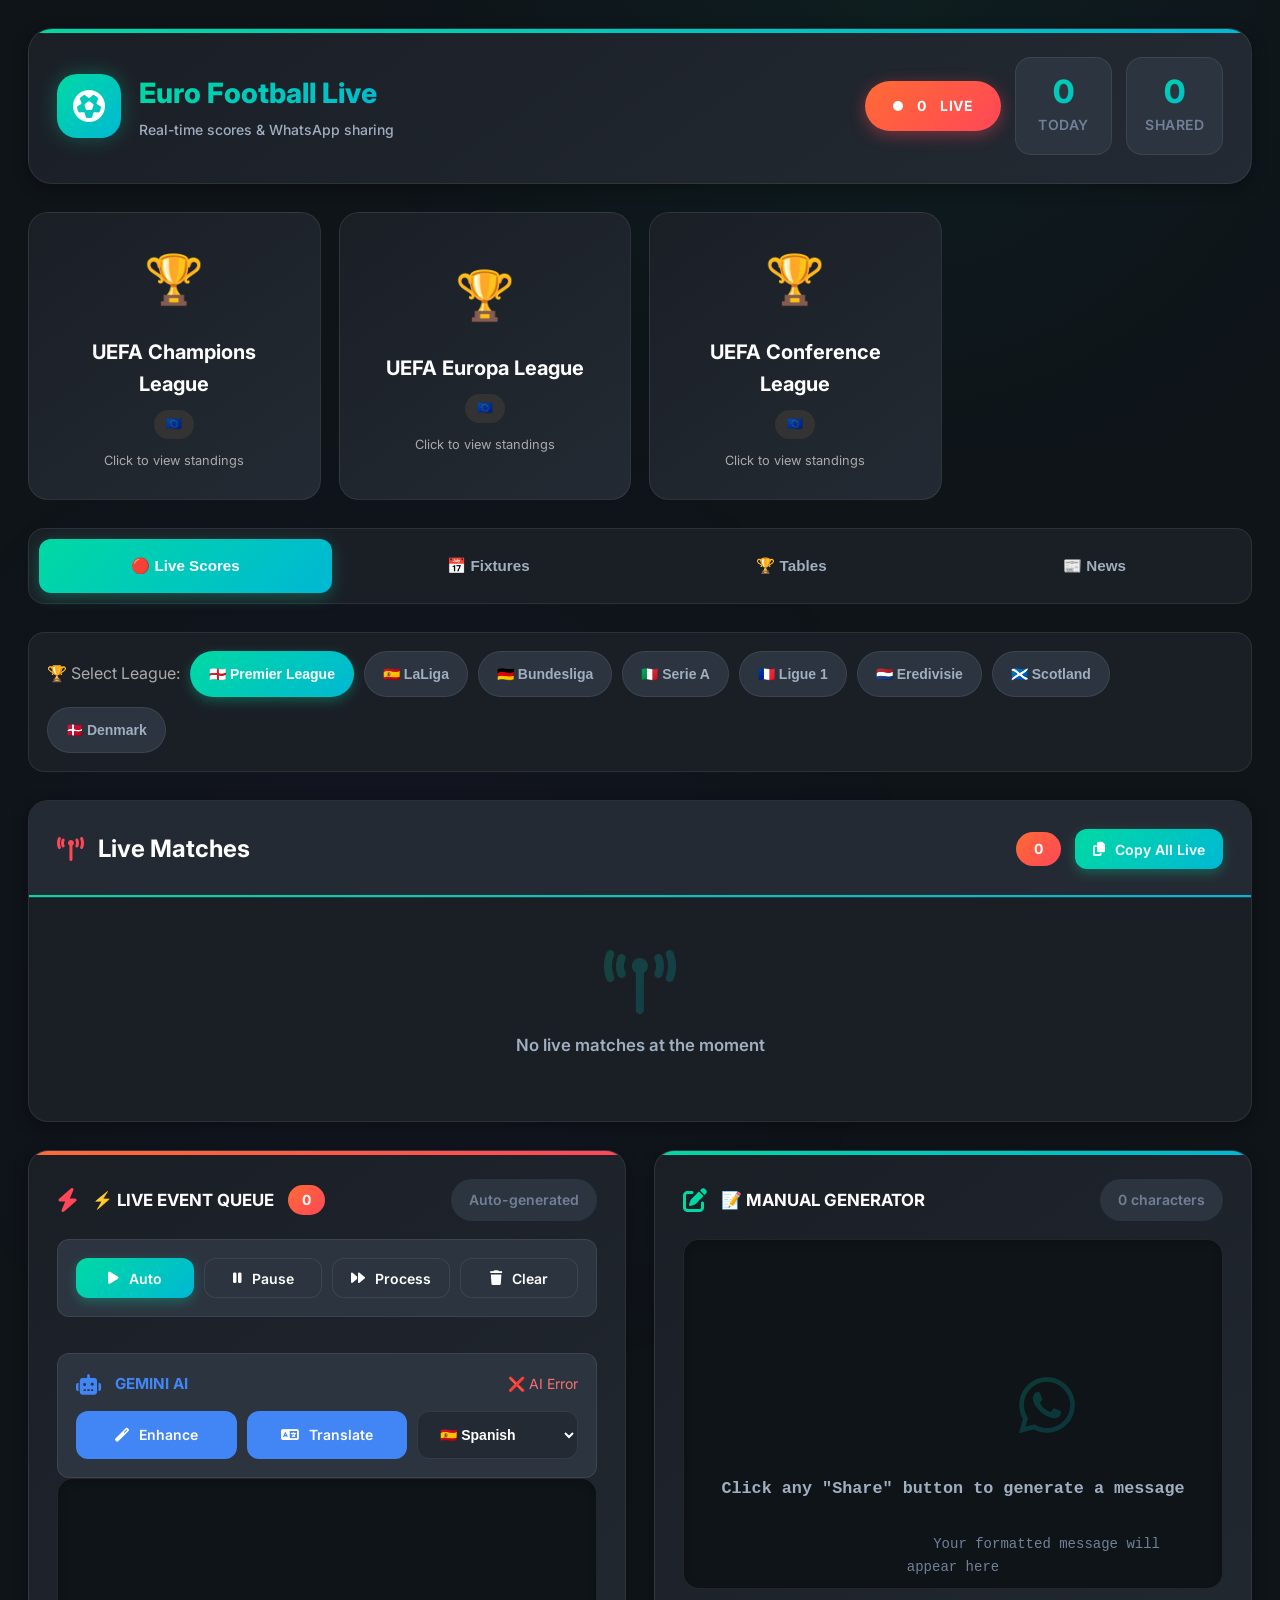
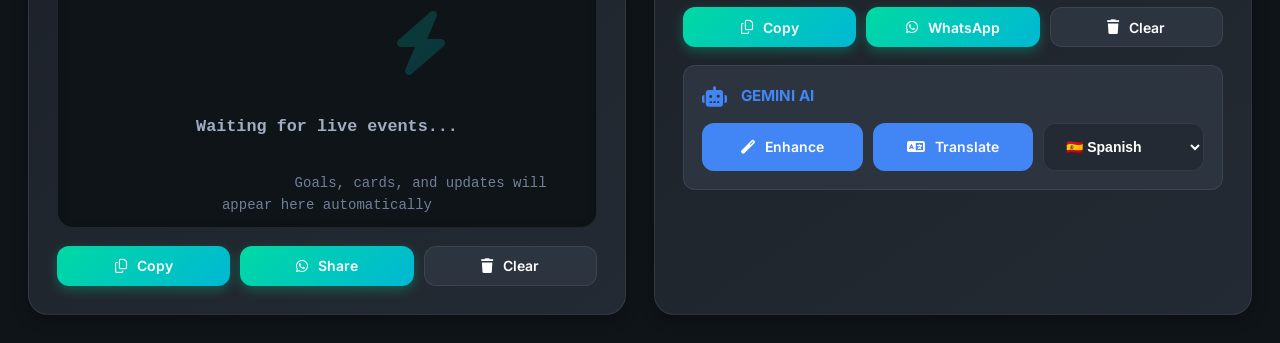
==== commit d1c28aba: "Update index.html" ====
--- a/templates/index.html
+++ b/templates/index.html
@@ -32,7 +32,6 @@
             --gradient-primary: linear-gradient(135deg, #00D9A3 0%, #00B8D4 100%);
             --gradient-live: linear-gradient(135deg, #FF6B35 0%, #FF4757 100%);
             --gradient-card: linear-gradient(145deg, #1A1F26 0%, #242A33 100%);
-            --gradient-field: linear-gradient(180deg, rgba(0, 217, 163, 0.05) 0%, rgba(0, 184, 212, 0.05) 100%);
             
             /* Text Colors */
             --text-primary: #FFFFFF;
@@ -49,41 +48,58 @@
             --shadow-md: 0 4px 16px rgba(0, 0, 0, 0.3);
             --shadow-lg: 0 8px 32px rgba(0, 0, 0, 0.4);
             --shadow-glow: 0 0 20px rgba(0, 217, 163, 0.3);
+
+            /* Responsive Spacing */
+            --spacing-xs: 8px;
+            --spacing-sm: 12px;
+            --spacing-md: 16px;
+            --spacing-lg: 24px;
+            --spacing-xl: 32px;
+            --spacing-2xl: 48px;
+
+            /* Responsive Typography */
+            --font-xs: clamp(0.75rem, 2vw, 0.875rem);
+            --font-sm: clamp(0.875rem, 2.5vw, 0.95rem);
+            --font-base: clamp(0.95rem, 3vw, 1.05rem);
+            --font-lg: clamp(1.1rem, 3.5vw, 1.25rem);
+            --font-xl: clamp(1.25rem, 4vw, 1.5rem);
+            --font-2xl: clamp(1.5rem, 5vw, 1.75rem);
+            --font-3xl: clamp(1.75rem, 6vw, 2rem);
         }
 
         body {
             font-family: 'Inter', -apple-system, BlinkMacSystemFont, 'Segoe UI', Roboto, sans-serif;
             background: var(--bg-primary);
             color: var(--text-primary);
-            padding: 20px;
+            padding: var(--spacing-sm);
             line-height: 1.6;
             position: relative;
             overflow-x: hidden;
+            min-height: 100vh;
         }
 
         /* Decorative Background Elements */
-        body::before {
-            content: '';
-            position: fixed;
-            top: -50%;
-            right: -20%;
-            width: 100%;
-            height: 100%;
-            background: radial-gradient(circle, rgba(0, 217, 163, 0.08) 0%, transparent 70%);
-            pointer-events: none;
-            z-index: 0;
-        }
-
+        body::before,
         body::after {
             content: '';
             position: fixed;
+            width: 100%;
+            height: 100%;
+            pointer-events: none;
+            z-index: 0;
+            opacity: 0.6;
+        }
+
+        body::before {
+            top: -50%;
+            right: -20%;
+            background: radial-gradient(circle, rgba(0, 217, 163, 0.08) 0%, transparent 70%);
+        }
+
+        body::after {
             bottom: -50%;
             left: -20%;
-            width: 100%;
-            height: 100%;
             background: radial-gradient(circle, rgba(124, 58, 237, 0.06) 0%, transparent 70%);
-            pointer-events: none;
-            z-index: 0;
         }
 
         .container {
@@ -96,12 +112,11 @@
         /* =============== HEADER =============== */
         .header {
             background: var(--gradient-card);
-            border-radius: 24px;
-            padding: 32px;
-            margin-bottom: 32px;
-            display: flex;
-            justify-content: space-between;
-            align-items: center;
+            border-radius: clamp(16px, 3vw, 24px);
+            padding: var(--spacing-lg);
+            margin-bottom: var(--spacing-lg);
+            display: grid;
+            gap: var(--spacing-md);
             border: 1px solid var(--border-color);
             box-shadow: var(--shadow-md);
             position: relative;
@@ -121,35 +136,25 @@
         .logo-section {
             display: flex;
             align-items: center;
-            gap: 20px;
+            gap: var(--spacing-md);
+            justify-content: center;
         }
 
         .logo-icon {
-            width: 64px;
-            height: 64px;
+            width: clamp(48px, 10vw, 64px);
+            height: clamp(48px, 10vw, 64px);
             background: var(--gradient-primary);
-            border-radius: 20px;
+            border-radius: clamp(12px, 3vw, 20px);
             display: flex;
             align-items: center;
             justify-content: center;
-            font-size: 32px;
+            font-size: clamp(1.5rem, 5vw, 2rem);
             box-shadow: var(--shadow-glow);
-            position: relative;
-        }
-
-        .logo-icon::after {
-            content: '';
-            position: absolute;
-            inset: -2px;
-            border-radius: 20px;
-            background: var(--gradient-primary);
-            opacity: 0.3;
-            filter: blur(8px);
-            z-index: -1;
+            flex-shrink: 0;
         }
 
         .logo h1 {
-            font-size: 1.75rem;
+            font-size: var(--font-2xl);
             font-weight: 800;
             background: var(--gradient-primary);
             -webkit-background-clip: text;
@@ -160,31 +165,40 @@
 
         .logo-subtitle {
             color: var(--text-secondary);
-            font-size: 0.875rem;
+            font-size: var(--font-xs);
             font-weight: 500;
+        }
+
+        .header-stats-wrapper {
+            display: flex;
+            flex-direction: column;
+            gap: var(--spacing-sm);
+            align-items: center;
         }
 
         .live-badge {
             background: var(--gradient-live);
             color: white;
-            padding: 10px 20px;
+            padding: var(--spacing-sm) var(--spacing-lg);
             border-radius: 50px;
-            font-size: 0.875rem;
+            font-size: var(--font-xs);
             font-weight: 700;
             display: inline-flex;
             align-items: center;
-            gap: 10px;
+            gap: var(--spacing-sm);
             box-shadow: 0 4px 16px rgba(255, 71, 87, 0.4);
             letter-spacing: 0.5px;
+            white-space: nowrap;
         }
 
         .pulse-dot {
             display: inline-block;
-            width: 12px;
-            height: 12px;
+            width: 10px;
+            height: 10px;
             background: white;
             border-radius: 50%;
             animation: pulse 2s ease-in-out infinite;
+            flex-shrink: 0;
         }
 
         @keyframes pulse {
@@ -199,19 +213,26 @@
         }
 
         .stats {
-            display: flex;
-            gap: 24px;
+            display: grid;
+            grid-template-columns: repeat(auto-fit, minmax(80px, 1fr));
+            gap: var(--spacing-sm);
+            width: 100%;
+            max-width: 400px;
         }
 
         .stat {
             background: var(--bg-elevated);
-            padding: 16px 28px;
-            border-radius: 16px;
+            padding: var(--spacing-md);
+            border-radius: clamp(12px, 2vw, 16px);
             text-align: center;
             border: 1px solid var(--border-color);
             transition: all 0.3s ease;
             position: relative;
             overflow: hidden;
+            min-height: 70px;
+            display: flex;
+            flex-direction: column;
+            justify-content: center;
         }
 
         .stat::before {
@@ -226,10 +247,8 @@
             transition: transform 0.3s ease;
         }
 
-        .stat:hover {
-            transform: translateY(-4px);
-            border-color: var(--border-hover);
-            box-shadow: var(--shadow-md);
+        .stat:active {
+            transform: scale(0.98);
         }
 
         .stat:hover::before {
@@ -237,7 +256,7 @@
         }
 
         .stat-number {
-            font-size: 2rem;
+            font-size: clamp(1.5rem, 5vw, 2rem);
             font-weight: 800;
             background: var(--gradient-primary);
             -webkit-background-clip: text;
@@ -249,30 +268,35 @@
 
         .stat-label {
             color: var(--text-tertiary);
-            font-size: 0.75rem;
+            font-size: var(--font-xs);
             text-transform: uppercase;
-            letter-spacing: 1px;
+            letter-spacing: 0.5px;
             font-weight: 600;
         }
 
         /* =============== UEFA CARDS =============== */
         .uefa-grid {
             display: grid;
-            grid-template-columns: repeat(auto-fit, minmax(280px, 1fr));
-            gap: 20px;
-            margin-bottom: 32px;
+            grid-template-columns: repeat(auto-fill, minmax(min(100%, 250px), 1fr));
+            gap: var(--spacing-md);
+            margin-bottom: var(--spacing-lg);
         }
 
         .uefa-card {
             background: var(--gradient-card);
             border: 1px solid var(--border-color);
-            border-radius: 20px;
-            padding: 28px;
+            border-radius: clamp(16px, 3vw, 20px);
+            padding: var(--spacing-lg);
             text-align: center;
             cursor: pointer;
             transition: all 0.4s cubic-bezier(0.4, 0, 0.2, 1);
             position: relative;
             overflow: hidden;
+            min-height: 140px;
+            display: flex;
+            flex-direction: column;
+            justify-content: center;
+            align-items: center;
         }
 
         .uefa-card::before {
@@ -284,10 +308,8 @@
             transition: opacity 0.4s ease;
         }
 
-        .uefa-card:hover {
-            transform: translateY(-8px);
-            border-color: var(--accent-primary);
-            box-shadow: var(--shadow-lg), var(--shadow-glow);
+        .uefa-card:active {
+            transform: scale(0.98);
         }
 
         .uefa-card:hover::before {
@@ -295,8 +317,8 @@
         }
 
         .uefa-icon {
-            font-size: 3rem;
-            margin-bottom: 16px;
+            font-size: clamp(2rem, 8vw, 3rem);
+            margin-bottom: var(--spacing-md);
             position: relative;
             z-index: 1;
             transition: transform 0.4s ease;
@@ -308,45 +330,48 @@
 
         .uefa-name {
             font-weight: 700;
-            font-size: 1.1rem;
-            margin-bottom: 8px;
+            font-size: var(--font-lg);
+            margin-bottom: var(--spacing-xs);
             position: relative;
             z-index: 1;
         }
 
         .uefa-subtitle {
             color: var(--text-secondary);
-            font-size: 0.875rem;
+            font-size: var(--font-xs);
             position: relative;
             z-index: 1;
         }
 
         /* =============== NAVIGATION =============== */
         .nav-tabs {
-            display: flex;
-            gap: 12px;
-            margin-bottom: 32px;
-            padding: 8px;
+            display: grid;
+            grid-template-columns: repeat(auto-fit, minmax(120px, 1fr));
+            gap: var(--spacing-xs);
+            margin-bottom: var(--spacing-lg);
+            padding: var(--spacing-xs);
             background: var(--bg-secondary);
-            border-radius: 16px;
+            border-radius: clamp(12px, 2vw, 16px);
             border: 1px solid var(--border-color);
         }
 
         .nav-btn {
-            padding: 14px 28px;
+            padding: var(--spacing-md) var(--spacing-sm);
             background: transparent;
             border: none;
             border-radius: 12px;
             color: var(--text-secondary);
             cursor: pointer;
             font-weight: 600;
-            font-size: 0.95rem;
+            font-size: var(--font-sm);
             transition: all 0.3s ease;
-            flex: 1;
             display: flex;
             align-items: center;
             justify-content: center;
-            gap: 8px;
+            gap: var(--spacing-xs);
+            white-space: nowrap;
+            min-height: 44px;
+            text-align: center;
         }
 
         .nav-btn.active {
@@ -355,6 +380,10 @@
             box-shadow: 0 4px 16px rgba(0, 217, 163, 0.3);
         }
 
+        .nav-btn:active {
+            transform: scale(0.98);
+        }
+
         .nav-btn:hover:not(.active) {
             background: var(--bg-elevated);
             color: var(--text-primary);
@@ -363,26 +392,30 @@
         /* =============== LEAGUE SELECTOR =============== */
         .league-bar {
             background: var(--bg-secondary);
-            border-radius: 16px;
-            padding: 20px;
-            margin-bottom: 32px;
+            border-radius: clamp(12px, 2vw, 16px);
+            padding: var(--spacing-md);
+            margin-bottom: var(--spacing-lg);
             display: flex;
             flex-wrap: wrap;
-            gap: 12px;
+            gap: var(--spacing-xs);
             align-items: center;
             border: 1px solid var(--border-color);
         }
 
         .league-btn {
-            padding: 10px 20px;
+            padding: var(--spacing-sm) var(--spacing-md);
             background: var(--bg-elevated);
             border: 1px solid var(--border-color);
             border-radius: 50px;
             color: var(--text-secondary);
             cursor: pointer;
-            font-size: 0.875rem;
+            font-size: var(--font-xs);
             font-weight: 600;
             transition: all 0.3s ease;
+            white-space: nowrap;
+            min-height: 44px;
+            display: inline-flex;
+            align-items: center;
         }
 
         .league-btn.active {
@@ -392,25 +425,28 @@
             box-shadow: 0 4px 12px rgba(0, 217, 163, 0.3);
         }
 
+        .league-btn:active {
+            transform: scale(0.98);
+        }
+
         .league-btn:hover:not(.active) {
             background: var(--bg-tertiary);
             border-color: var(--border-hover);
-            transform: translateY(-2px);
         }
 
         /* =============== LIVE MATCHES LIST =============== */
         .live-list {
             background: var(--bg-secondary);
-            border-radius: 20px;
+            border-radius: clamp(16px, 3vw, 20px);
             border: 1px solid var(--border-color);
             overflow: hidden;
-            margin-bottom: 32px;
+            margin-bottom: var(--spacing-lg);
             box-shadow: var(--shadow-md);
         }
 
         .list-header {
             background: var(--bg-tertiary);
-            padding: 24px 28px;
+            padding: var(--spacing-lg);
             border-bottom: 1px solid var(--border-color);
             position: relative;
         }
@@ -425,28 +461,43 @@
             background: var(--gradient-primary);
         }
 
+        .list-header-content {
+            display: flex;
+            flex-direction: column;
+            gap: var(--spacing-md);
+            width: 100%;
+        }
+
         .list-header h2 {
-            font-size: 1.5rem;
+            font-size: var(--font-xl);
             font-weight: 700;
             display: flex;
             align-items: center;
-            gap: 12px;
+            gap: var(--spacing-sm);
+            flex-wrap: wrap;
+        }
+
+        .list-header-actions {
+            display: flex;
+            gap: var(--spacing-sm);
+            align-items: center;
+            flex-wrap: wrap;
         }
 
         .live-count {
             background: var(--gradient-live);
             color: white;
-            padding: 6px 16px;
+            padding: 6px var(--spacing-md);
             border-radius: 50px;
-            font-size: 0.875rem;
+            font-size: var(--font-xs);
             font-weight: 700;
+            white-space: nowrap;
         }
 
         .match-row {
-            display: flex;
-            justify-content: space-between;
-            align-items: center;
-            padding: 20px 28px;
+            display: grid;
+            gap: var(--spacing-md);
+            padding: var(--spacing-md) var(--spacing-lg);
             border-bottom: 1px solid var(--border-color);
             transition: all 0.3s ease;
             background: var(--bg-secondary);
@@ -464,7 +515,7 @@
             transition: background 0.3s ease;
         }
 
-        .match-row:hover {
+        .match-row:active {
             background: var(--bg-tertiary);
         }
 
@@ -478,29 +529,38 @@
 
         .match-info {
             display: flex;
-            align-items: center;
-            gap: 20px;
-            flex: 2;
+            flex-direction: column;
+            gap: var(--spacing-sm);
         }
 
         .competition-tag {
             background: var(--bg-elevated);
-            padding: 8px 16px;
+            padding: var(--spacing-xs) var(--spacing-md);
             border-radius: 50px;
-            font-size: 0.8rem;
+            font-size: var(--font-xs);
             color: var(--text-secondary);
-            min-width: 140px;
             text-align: center;
             font-weight: 600;
             border: 1px solid var(--border-color);
+            width: fit-content;
+        }
+
+        .teams-score-wrapper {
+            display: flex;
+            align-items: center;
+            justify-content: space-between;
+            gap: var(--spacing-md);
+            flex-wrap: wrap;
         }
 
         .teams {
             display: flex;
             align-items: center;
-            gap: 24px;
+            gap: var(--spacing-md);
             font-weight: 600;
-            font-size: 1.05rem;
+            font-size: var(--font-base);
+            flex: 1;
+            min-width: 200px;
         }
 
         .team-name {
@@ -517,21 +577,28 @@
             -webkit-text-fill-color: transparent;
             background-clip: text;
             font-weight: 800;
-            font-size: 1.5rem;
-            min-width: 80px;
+            font-size: clamp(1.25rem, 4vw, 1.5rem);
             text-align: center;
+            white-space: nowrap;
+        }
+
+        .match-meta {
+            display: flex;
+            align-items: center;
+            gap: var(--spacing-sm);
+            flex-wrap: wrap;
         }
 
         .minute {
             background: var(--bg-elevated);
             color: var(--text-primary);
-            padding: 8px 16px;
+            padding: var(--spacing-xs) var(--spacing-md);
             border-radius: 50px;
-            font-size: 0.875rem;
+            font-size: var(--font-xs);
             font-weight: 700;
-            min-width: 80px;
             text-align: center;
             border: 1px solid var(--border-color);
+            white-space: nowrap;
         }
 
         .live .minute {
@@ -552,22 +619,31 @@
 
         .match-actions {
             display: flex;
-            gap: 10px;
+            gap: var(--spacing-xs);
+            flex-wrap: wrap;
         }
 
         /* =============== BUTTONS =============== */
         .btn {
-            padding: 10px 20px;
+            padding: var(--spacing-sm) var(--spacing-md);
             border: none;
             border-radius: 12px;
             cursor: pointer;
             font-weight: 600;
-            font-size: 0.875rem;
-            display: flex;
-            align-items: center;
-            gap: 8px;
+            font-size: var(--font-xs);
+            display: inline-flex;
+            align-items: center;
+            justify-content: center;
+            gap: var(--spacing-xs);
             transition: all 0.3s ease;
             font-family: inherit;
+            white-space: nowrap;
+            min-height: 44px;
+            text-align: center;
+        }
+
+        .btn:active {
+            transform: scale(0.98);
         }
 
         .btn-whatsapp {
@@ -576,110 +652,102 @@
             box-shadow: 0 4px 12px rgba(0, 217, 163, 0.3);
         }
 
-        .btn-whatsapp:hover {
-            transform: translateY(-2px);
-            box-shadow: 0 6px 20px rgba(0, 217, 163, 0.4);
-        }
-
-        .btn-whatsapp:active {
-            transform: translateY(0);
-        }
-
         .btn-primary {
             background: linear-gradient(135deg, #00B8D4 0%, #0288D1 100%);
             color: white;
             box-shadow: 0 4px 12px rgba(0, 184, 212, 0.3);
         }
 
-        .btn-primary:hover {
-            transform: translateY(-2px);
-            box-shadow: 0 6px 20px rgba(0, 184, 212, 0.4);
-        }
-
         .btn-ai {
             background: linear-gradient(135deg, #10a37f 0%, #0d8567 100%);
             color: white;
             box-shadow: 0 4px 12px rgba(16, 163, 127, 0.3);
         }
 
-        .btn-ai:hover {
-            transform: translateY(-2px);
-            box-shadow: 0 6px 20px rgba(16, 163, 127, 0.4);
-        }
-
         .btn-secondary {
             background: var(--bg-elevated);
             color: var(--text-primary);
             border: 1px solid var(--border-color);
         }
 
-        .btn-secondary:hover {
-            background: var(--bg-tertiary);
-            border-color: var(--border-hover);
-            transform: translateY(-2px);
-        }
-
         .btn-sm {
-            padding: 8px 16px;
-            font-size: 0.8rem;
+            padding: var(--spacing-xs) var(--spacing-md);
+            font-size: var(--font-xs);
+            min-height: 40px;
         }
 
         /* =============== FIXTURES =============== */
         .fixture-row {
-            display: flex;
-            justify-content: space-between;
-            align-items: center;
-            padding: 20px 28px;
+            display: grid;
+            gap: var(--spacing-md);
+            padding: var(--spacing-md) var(--spacing-lg);
             border-bottom: 1px solid var(--border-color);
             transition: all 0.3s ease;
         }
 
-        .fixture-row:hover {
+        .fixture-row:active {
             background: var(--bg-tertiary);
         }
 
         .fixture-info {
             display: flex;
-            align-items: center;
-            gap: 24px;
-            flex: 2;
+            flex-direction: column;
+            gap: var(--spacing-sm);
         }
 
         .fixture-time {
             background: var(--bg-elevated);
-            padding: 8px 16px;
+            padding: var(--spacing-xs) var(--spacing-md);
             border-radius: 50px;
-            font-size: 0.875rem;
+            font-size: var(--font-xs);
             color: var(--text-secondary);
             font-weight: 600;
             border: 1px solid var(--border-color);
+            width: fit-content;
         }
 
         /* =============== NEWS SECTION =============== */
         .news-categories {
             display: flex;
-            gap: 10px;
-            padding: 20px;
+            gap: var(--spacing-xs);
+            padding: var(--spacing-md);
             border-bottom: 1px solid var(--border-color);
             flex-wrap: wrap;
             background: var(--bg-tertiary);
+            overflow-x: auto;
+            -webkit-overflow-scrolling: touch;
+        }
+
+        .news-categories::-webkit-scrollbar {
+            height: 6px;
+        }
+
+        .news-categories::-webkit-scrollbar-track {
+            background: var(--bg-secondary);
+        }
+
+        .news-categories::-webkit-scrollbar-thumb {
+            background: var(--bg-elevated);
+            border-radius: 3px;
         }
 
         .news-grid {
             display: grid;
-            grid-template-columns: repeat(auto-fill, minmax(350px, 1fr));
-            gap: 24px;
-            padding: 24px;
+            grid-template-columns: repeat(auto-fill, minmax(min(100%, 320px), 1fr));
+            gap: var(--spacing-lg);
+            padding: var(--spacing-lg);
         }
 
         .news-card {
             background: var(--gradient-card);
             border: 1px solid var(--border-color);
-            border-radius: 16px;
+            border-radius: clamp(12px, 2vw, 16px);
             overflow: hidden;
             transition: all 0.4s cubic-bezier(0.4, 0, 0.2, 1);
             cursor: pointer;
             position: relative;
+            display: flex;
+            flex-direction: column;
         }
 
         .news-card::before {
@@ -691,10 +759,8 @@
             transition: opacity 0.4s ease;
         }
 
-        .news-card:hover {
-            transform: translateY(-8px);
-            border-color: var(--accent-secondary);
-            box-shadow: var(--shadow-lg), 0 0 24px rgba(0, 184, 212, 0.3);
+        .news-card:active {
+            transform: scale(0.98);
         }
 
         .news-card:hover::before {
@@ -703,7 +769,7 @@
 
         .news-image {
             width: 100%;
-            height: 200px;
+            height: 180px;
             object-fit: cover;
             background: var(--bg-elevated);
             position: relative;
@@ -711,13 +777,13 @@
 
         .news-badge {
             position: absolute;
-            top: 12px;
-            left: 12px;
+            top: var(--spacing-sm);
+            left: var(--spacing-sm);
             background: var(--gradient-live);
             color: white;
-            padding: 6px 14px;
+            padding: 6px var(--spacing-md);
             border-radius: 50px;
-            font-size: 0.75rem;
+            font-size: var(--font-xs);
             font-weight: 700;
             letter-spacing: 0.5px;
             text-transform: uppercase;
@@ -725,18 +791,21 @@
         }
 
         .news-content {
-            padding: 20px;
+            padding: var(--spacing-md);
             position: relative;
             z-index: 1;
+            flex: 1;
+            display: flex;
+            flex-direction: column;
         }
 
         .news-source {
             display: flex;
             align-items: center;
-            gap: 8px;
-            margin-bottom: 12px;
+            gap: var(--spacing-xs);
+            margin-bottom: var(--spacing-sm);
             color: var(--text-tertiary);
-            font-size: 0.8rem;
+            font-size: var(--font-xs);
             font-weight: 600;
         }
 
@@ -745,9 +814,9 @@
         }
 
         .news-title {
-            font-size: 1.1rem;
+            font-size: var(--font-base);
             font-weight: 700;
-            margin-bottom: 12px;
+            margin-bottom: var(--spacing-sm);
             line-height: 1.4;
             color: var(--text-primary);
             display: -webkit-box;
@@ -762,26 +831,29 @@
 
         .news-excerpt {
             color: var(--text-secondary);
-            font-size: 0.9rem;
+            font-size: var(--font-sm);
             line-height: 1.6;
-            margin-bottom: 16px;
+            margin-bottom: var(--spacing-md);
             display: -webkit-box;
             -webkit-line-clamp: 3;
             -webkit-box-orient: vertical;
             overflow: hidden;
+            flex: 1;
         }
 
         .news-meta {
             display: flex;
             justify-content: space-between;
             align-items: center;
-            padding-top: 16px;
+            padding-top: var(--spacing-md);
             border-top: 1px solid var(--border-color);
+            gap: var(--spacing-sm);
+            flex-wrap: wrap;
         }
 
         .news-time {
             color: var(--text-tertiary);
-            font-size: 0.8rem;
+            font-size: var(--font-xs);
             display: flex;
             align-items: center;
             gap: 6px;
@@ -789,78 +861,78 @@
 
         .news-actions {
             display: flex;
-            gap: 8px;
+            gap: var(--spacing-xs);
         }
 
         .news-action-btn {
             background: var(--bg-elevated);
             border: 1px solid var(--border-color);
-            padding: 6px 12px;
+            padding: 6px var(--spacing-sm);
             border-radius: 8px;
             color: var(--text-secondary);
             cursor: pointer;
-            font-size: 0.8rem;
+            font-size: var(--font-xs);
             transition: all 0.3s ease;
             display: flex;
             align-items: center;
             gap: 6px;
+            min-height: 36px;
+        }
+
+        .news-action-btn:active {
+            transform: scale(0.95);
         }
 
         .news-action-btn:hover {
             background: var(--accent-primary);
             color: white;
             border-color: var(--accent-primary);
-            transform: scale(1.05);
-        }
-
-        .news-skeleton {
-            background: var(--bg-tertiary);
-            border-radius: 8px;
-            animation: skeleton-loading 1.5s ease-in-out infinite;
-        }
-
-        @keyframes skeleton-loading {
-            0%, 100% {
-                opacity: 0.4;
-            }
-            50% {
-                opacity: 0.7;
-            }
         }
 
         /* =============== STANDINGS TABLE =============== */
+        .standings-table-wrapper {
+            overflow-x: auto;
+            -webkit-overflow-scrolling: touch;
+            margin-bottom: var(--spacing-lg);
+        }
+
         .standings-table {
             width: 100%;
+            min-width: 600px;
             border-collapse: collapse;
             background: var(--bg-secondary);
-            border-radius: 20px;
+            border-radius: clamp(16px, 3vw, 20px);
             overflow: hidden;
             box-shadow: var(--shadow-md);
         }
 
         .standings-table th {
             background: var(--bg-tertiary);
-            padding: 20px;
+            padding: var(--spacing-md);
             text-align: left;
             color: var(--text-secondary);
-            font-size: 0.875rem;
+            font-size: var(--font-xs);
             font-weight: 700;
             text-transform: uppercase;
             letter-spacing: 0.5px;
+            position: sticky;
+            top: 0;
+            z-index: 10;
         }
 
         .standings-table td {
-            padding: 18px 20px;
+            padding: var(--spacing-md);
             border-bottom: 1px solid var(--border-color);
-        }
-
-        .standings-table tr:hover {
+            font-size: var(--font-sm);
+        }
+
+        .standings-table tr:active {
             background: var(--bg-tertiary);
         }
 
         .position {
             font-weight: 800;
-            font-size: 1.1rem;
+            font-size: var(--font-lg);
             background: var(--gradient-primary);
             -webkit-background-clip: text;
             -webkit-text-fill-color: transparent;
@@ -880,19 +952,21 @@
         /* =============== WHATSAPP PANELS =============== */
         .whatsapp-panels {
             display: grid;
-            grid-template-columns: 1fr 1fr;
-            gap: 24px;
-            margin-top: 32px;
+            grid-template-columns: repeat(auto-fit, minmax(min(100%, 400px), 1fr));
+            gap: var(--spacing-lg);
+            margin-top: var(--spacing-lg);
         }
 
         .whatsapp-panel {
             background: var(--gradient-card);
-            border-radius: 20px;
-            padding: 28px;
+            border-radius: clamp(16px, 3vw, 20px);
+            padding: var(--spacing-lg);
             border: 1px solid var(--border-color);
             box-shadow: var(--shadow-md);
             position: relative;
             overflow: hidden;
+            display: flex;
+            flex-direction: column;
         }
 
         .whatsapp-panel::before {
@@ -916,69 +990,74 @@
             display: flex;
             justify-content: space-between;
             align-items: center;
-            margin-bottom: 20px;
+            margin-bottom: var(--spacing-md);
+            gap: var(--spacing-sm);
+            flex-wrap: wrap;
         }
 
         .whatsapp-title {
             display: flex;
             align-items: center;
-            gap: 12px;
+            gap: var(--spacing-sm);
+            flex-wrap: wrap;
         }
 
         .whatsapp-title i {
-            font-size: 1.5rem;
+            font-size: var(--font-xl);
         }
 
         .whatsapp-title h3 {
-            font-size: 1.1rem;
+            font-size: var(--font-base);
             font-weight: 700;
         }
 
         .queue-badge {
             background: var(--gradient-live);
             color: white;
-            padding: 4px 12px;
+            padding: 4px var(--spacing-sm);
             border-radius: 50px;
-            font-size: 0.8rem;
-            margin-left: 8px;
+            font-size: var(--font-xs);
             font-weight: 700;
         }
 
         .message-stats {
             color: var(--text-tertiary);
-            font-size: 0.85rem;
+            font-size: var(--font-xs);
             background: var(--bg-elevated);
-            padding: 8px 16px;
+            padding: var(--spacing-xs) var(--spacing-md);
             border-radius: 50px;
             font-weight: 600;
+            white-space: nowrap;
         }
 
         .queue-controls {
-            display: flex;
-            gap: 10px;
-            margin-bottom: 20px;
-            padding: 16px;
+            display: grid;
+            grid-template-columns: repeat(auto-fit, minmax(80px, 1fr));
+            gap: var(--spacing-xs);
+            margin-bottom: var(--spacing-md);
+            padding: var(--spacing-md);
             background: var(--bg-elevated);
             border-radius: 12px;
-            flex-wrap: wrap;
             border: 1px solid var(--border-color);
         }
 
         .whatsapp-message {
             background: var(--bg-primary);
-            border-radius: 16px;
-            padding: 20px;
-            min-height: 280px;
-            max-height: 380px;
+            border-radius: clamp(12px, 2vw, 16px);
+            padding: var(--spacing-md);
+            min-height: 200px;
+            max-height: 350px;
             overflow-y: auto;
             font-family: 'Courier New', monospace;
-            font-size: 13px;
+            font-size: clamp(12px, 2.5vw, 13px);
             line-height: 1.6;
             white-space: pre-wrap;
             border: 1px solid var(--border-color);
-            margin-bottom: 20px;
+            margin-bottom: var(--spacing-md);
             color: var(--text-primary);
             box-shadow: inset 0 2px 8px rgba(0, 0, 0, 0.2);
+            flex: 1;
+            -webkit-overflow-scrolling: touch;
         }
 
         .whatsapp-message::-webkit-scrollbar {
@@ -1002,14 +1081,14 @@
         .live-event {
             background: var(--bg-secondary);
             border-left: 4px solid var(--accent-danger);
-            padding: 16px;
-            margin-bottom: 12px;
+            padding: var(--spacing-md);
+            margin-bottom: var(--spacing-sm);
             border-radius: 12px;
             animation: slideIn 0.4s cubic-bezier(0.4, 0, 0.2, 1);
         }
 
         .live-event pre {
-            margin: 12px 0 0 0;
+            margin: var(--spacing-sm) 0 0 0;
             white-space: pre-wrap;
             font-family: 'Courier New', monospace;
             color: var(--text-primary);
@@ -1028,16 +1107,103 @@
 
         .whatsapp-actions {
             display: grid;
-            grid-template-columns: repeat(3, 1fr);
-            gap: 10px;
+            grid-template-columns: repeat(auto-fit, minmax(100px, 1fr));
+            gap: var(--spacing-xs);
+        }
+
+        /* =============== AI CONTROLS =============== */
+        .ai-controls {
+            margin-top: var(--spacing-md);
+            padding: var(--spacing-md);
+            background: var(--bg-elevated);
+            border-radius: 12px;
+            border-left: 4px solid #4285F4;
+            border: 1px solid var(--border-color);
+            transition: all 0.3s ease;
+        }
+
+        .ai-controls-header {
+            display: flex;
+            align-items: center;
+            gap: var(--spacing-sm);
+            margin-bottom: var(--spacing-sm);
+            flex-wrap: wrap;
+        }
+
+        .ai-controls-header i {
+            color: #4285F4;
+            font-size: var(--font-lg);
+        }
+
+        .ai-controls-header span:first-of-type {
+            font-weight: 700;
+            color: #4285F4;
+            font-size: var(--font-sm);
+        }
+
+        #geminiStatus {
+            font-size: var(--font-xs);
+            color: var(--text-tertiary);
+            margin-left: auto;
+            animation: fadeIn 0.5s ease;
+        }
+
+        @keyframes fadeIn {
+            from { opacity: 0; }
+            to { opacity: 1; }
+        }
+
+        .ai-controls-buttons {
+            display: grid;
+            grid-template-columns: repeat(auto-fit, minmax(120px, 1fr));
+            gap: var(--spacing-xs);
+        }
+
+        .ai-controls button {
+            background: #4285F4;
+            color: white;
+            border: none;
+            transition: all 0.3s ease;
+        }
+
+        .ai-controls button:active {
+            transform: scale(0.98);
+        }
+
+        .ai-controls button:hover {
+            background: #5a95f5;
+            box-shadow: 0 4px 12px rgba(66, 133, 244, 0.4);
+        }
+
+        .ai-controls select {
+            padding: var(--spacing-sm) var(--spacing-md);
+            background: var(--bg-tertiary);
+            color: var(--text-primary);
+            border: 1px solid var(--border-color);
+            border-radius: 12px;
+            font-size: var(--font-xs);
+            font-weight: 600;
+            cursor: pointer;
+            transition: all 0.3s ease;
+            min-height: 44px;
+        }
+
+        .ai-controls select:hover {
+            background: var(--bg-elevated);
+            border-color: #4285F4;
+        }
+
+        .ai-controls select:focus {
+            outline: 2px solid #4285F4;
+            outline-offset: 2px;
         }
 
         /* =============== NOTIFICATION BANNER =============== */
         .notification-banner {
             background: var(--bg-secondary);
-            padding: 20px;
-            border-radius: 16px;
-            margin-bottom: 24px;
+            padding: var(--spacing-md);
+            border-radius: clamp(12px, 2vw, 16px);
+            margin-bottom: var(--spacing-lg);
             border-left: 4px solid var(--accent-primary);
             display: none;
             border: 1px solid var(--border-color);
@@ -1048,13 +1214,14 @@
             display: flex;
             justify-content: space-between;
             align-items: center;
-            gap: 20px;
+            gap: var(--spacing-md);
+            flex-wrap: wrap;
         }
 
         /* =============== LOADING & EMPTY STATES =============== */
         .loading {
             text-align: center;
-            padding: 60px 20px;
+            padding: var(--spacing-2xl) var(--spacing-md);
             color: var(--text-secondary);
         }
 
@@ -1065,7 +1232,7 @@
             border-top-color: var(--accent-primary);
             border-radius: 50%;
             animation: spin 1s linear infinite;
-            margin: 0 auto 20px;
+            margin: 0 auto var(--spacing-md);
         }
 
         @keyframes spin {
@@ -1074,13 +1241,13 @@
 
         .empty-state {
             text-align: center;
-            padding: 60px 20px;
+            padding: var(--spacing-2xl) var(--spacing-md);
             color: var(--text-secondary);
         }
 
         .empty-state i {
-            font-size: 4rem;
-            margin-bottom: 20px;
+            font-size: clamp(3rem, 8vw, 4rem);
+            margin-bottom: var(--spacing-md);
             opacity: 0.2;
             background: var(--gradient-primary);
             -webkit-background-clip: text;
@@ -1089,13 +1256,14 @@
         }
 
         .empty-state p {
-            font-size: 1.1rem;
+            font-size: var(--font-base);
             font-weight: 600;
-            margin-bottom: 8px;
+            margin-bottom: var(--spacing-xs);
         }
 
         .empty-state small {
             color: var(--text-tertiary);
+            font-size: var(--font-xs);
         }
 
         /* =============== TAB CONTENT =============== */
@@ -1107,190 +1275,178 @@
             display: block;
         }
 
-        /* =============== RESPONSIVE DESIGN =============== */
-        @media (max-width: 1024px) {
-            .whatsapp-panels {
-                grid-template-columns: 1fr;
-            }
-
-            .news-grid {
-                grid-template-columns: repeat(auto-fill, minmax(300px, 1fr));
-            }
-        }
-
-        @media (max-width: 768px) {
+        /* =============== RESPONSIVE BREAKPOINTS =============== */
+        
+        /* Large Tablets & Desktop */
+        @media (min-width: 768px) {
             body {
-                padding: 12px;
-            }
-            
+                padding: var(--spacing-lg);
+            }
+
             .header {
-                flex-direction: column;
-                gap: 20px;
-                padding: 24px;
-            }
-            
+                grid-template-columns: 1fr auto;
+                align-items: center;
+            }
+
             .logo-section {
-                flex-direction: column;
-                text-align: center;
-            }
-            
+                justify-content: flex-start;
+            }
+
+            .header-stats-wrapper {
+                flex-direction: row;
+                align-items: center;
+            }
+
+            .match-info {
+                flex-direction: row;
+                align-items: center;
+            }
+
+            .competition-tag {
+                min-width: 140px;
+            }
+
+            .teams-score-wrapper {
+                flex-wrap: nowrap;
+            }
+
+            .teams {
+                min-width: auto;
+            }
+
+            .list-header-content {
+                flex-direction: row;
+                align-items: center;
+                justify-content: space-between;
+            }
+
+            .match-row {
+                grid-template-columns: 1fr auto;
+                align-items: center;
+            }
+
+            .match-meta {
+                justify-content: flex-end;
+            }
+
+            .fixture-row {
+                grid-template-columns: 1fr auto;
+                align-items: center;
+            }
+
+            .fixture-info {
+                flex-direction: row;
+                align-items: center;
+            }
+        }
+
+        /* Extra Large Screens */
+        @media (min-width: 1200px) {
+            :root {
+                --spacing-xs: 10px;
+                --spacing-sm: 14px;
+                --spacing-md: 18px;
+                --spacing-lg: 28px;
+                --spacing-xl: 36px;
+                --spacing-2xl: 52px;
+            }
+
+            .news-image {
+                height: 200px;
+            }
+        }
+
+        /* Small Mobile Phones */
+        @media (max-width: 360px) {
             .stats {
-                width: 100%;
-                justify-content: space-around;
-            }
-            
-            .stat {
-                flex: 1;
-            }
-            
-            .match-row {
-                flex-direction: column;
-                align-items: flex-start;
-                gap: 16px;
-                padding: 20px;
-            }
-            
-            .match-info {
-                flex-direction: column;
-                align-items: flex-start;
-                width: 100%;
-                gap: 12px;
-            }
-            
-            .teams {
-                width: 100%;
-                justify-content: space-between;
-            }
-            
-            .match-actions {
-                width: 100%;
-            }
-            
-            .btn {
-                flex: 1;
-            }
-            
-            .uefa-grid {
-                grid-template-columns: 1fr;
-            }
-            
+                grid-template-columns: 1fr 1fr;
+            }
+
             .nav-tabs {
-                flex-direction: column;
-            }
-            
-            .nav-btn {
-                justify-content: flex-start;
-            }
-            
-            .league-bar {
-                padding: 16px;
-            }
-
-            .news-categories {
-                padding: 16px;
-            }
-
-            .news-grid {
-                grid-template-columns: 1fr;
-                padding: 16px;
-            }
-
-            .list-header h2 {
-                font-size: 1.2rem;
-            }
-
-            .list-header > div {
-                flex-direction: column;
-                gap: 12px;
-                align-items: flex-start !important;
-            }
-
-            .list-header .btn {
-                width: 100%;
-            }
-            
+                grid-template-columns: 1fr 1fr;
+            }
+
             .whatsapp-actions {
                 grid-template-columns: 1fr;
             }
-        }
-
-        /* =============== ADDITIONAL ENHANCEMENTS =============== */
-        
-        /* Smooth scrolling */
-        html {
-            scroll-behavior: smooth;
-        }
-
-        /* Selection color */
-        ::selection {
-            background: var(--accent-primary);
-            color: white;
-        }
-
-        /* Focus styles */
-        button:focus-visible,
-        .btn:focus-visible {
-            outline: 2px solid var(--accent-primary);
-            outline-offset: 2px;
-        }
-
-        /* Subtle hover effects */
-        .competition-tag:hover {
-            background: var(--bg-tertiary);
-            transform: scale(1.05);
-        }
-
-        /* Glassmorphism effect for certain elements */
-        .glass-effect {
-            background: rgba(26, 31, 38, 0.7);
-            backdrop-filter: blur(10px);
-            -webkit-backdrop-filter: blur(10px);
-        }
-
-        /* =============== AI CONTROLS =============== */
-        .ai-controls {
-            transition: all 0.3s ease;
-        }
-
-        .ai-controls:hover {
-            border-left-width: 6px;
-        }
-
-        .ai-controls button[style*="4285F4"] {
-            transition: all 0.3s ease;
-        }
-
-        .ai-controls button[style*="4285F4"]:hover {
-            background: #5a95f5 !important;
-            transform: translateY(-2px);
-            box-shadow: 0 4px 12px rgba(66, 133, 244, 0.4);
-        }
-
-        .ai-controls button[style*="4285F4"]:active {
-            transform: translateY(0);
-        }
-
-        .ai-controls select {
-            transition: all 0.3s ease;
-        }
-
-        .ai-controls select:hover {
-            background: var(--bg-elevated) !important;
-            border-color: #4285F4 !important;
-        }
-
-        .ai-controls select:focus {
-            outline: 2px solid #4285F4;
-            outline-offset: 2px;
-        }
-
-        #geminiStatus {
-            animation: fadeIn 0.5s ease;
-        }
-
-        @keyframes fadeIn {
-            from { opacity: 0; }
-            to { opacity: 1; }
+
+            .queue-controls {
+                grid-template-columns: 1fr 1fr;
+            }
+        }
+
+        /* Touch Device Optimizations */
+        @media (hover: none) and (pointer: coarse) {
+            .btn,
+            .nav-btn,
+            .league-btn,
+            .news-action-btn {
+                min-height: 48px;
+            }
+
+            .stat,
+            .uefa-card,
+            .news-card,
+            .match-row,
+            .fixture-row {
+                -webkit-tap-highlight-color: rgba(0, 217, 163, 0.1);
+            }
+        }
+
+        /* Landscape Mobile */
+        @media (max-width: 768px) and (orientation: landscape) {
+            .header {
+                padding: var(--spacing-md);
+            }
+
+            .logo-icon {
+                width: 48px;
+                height: 48px;
+            }
+
+            .stats {
+                max-width: 300px;
+            }
+
+            .whatsapp-message {
+                max-height: 250px;
+            }
+        }
+
+        /* Print Styles */
+        @media print {
+            body {
+                background: white;
+                color: black;
+            }
+
+            .btn,
+            .whatsapp-panels,
+            .nav-tabs,
+            .league-bar,
+            .news-actions,
+            .match-actions {
+                display: none;
+            }
+        }
+
+        /* Reduced Motion */
+        @media (prefers-reduced-motion: reduce) {
+            *,
+            *::before,
+            *::after {
+                animation-duration: 0.01ms !important;
+                animation-iteration-count: 1 !important;
+                transition-duration: 0.01ms !important;
+            }
+        }
+
+        /* High Contrast Mode */
+        @media (prefers-contrast: high) {
+            :root {
+                --border-color: rgba(255, 255, 255, 0.3);
+                --border-hover: rgba(255, 255, 255, 0.5);
+            }
         }
     </style>
 </head>
@@ -1307,7 +1463,7 @@
                     <div class="logo-subtitle">Real-time scores & WhatsApp sharing</div>
                 </div>
             </div>
-            <div style="display: flex; align-items: center; gap: 24px;">
+            <div class="header-stats-wrapper">
                 <span class="live-badge">
                     <span class="pulse-dot"></span>
                     <span id="liveCount">0</span> LIVE
@@ -1364,12 +1520,12 @@
         <div id="live-tab" class="tab-content active">
             <div class="live-list">
                 <div class="list-header">
-                    <div style="display: flex; justify-content: space-between; align-items: center; width: 100%;">
+                    <div class="list-header-content">
                         <h2>
                             <i class="fas fa-broadcast-tower" style="color: var(--accent-danger);"></i>
                             Live Matches
                         </h2>
-                        <div style="display: flex; gap: 12px; align-items: center;">
+                        <div class="list-header-actions">
                             <span class="live-count" id="liveCountHeader">0</span>
                             <button class="btn btn-whatsapp btn-sm" onclick="copyAllLiveScores()">
                                 <i class="fas fa-copy"></i> Copy All Live
@@ -1390,12 +1546,12 @@
         <div id="fixtures-tab" class="tab-content">
             <div class="live-list">
                 <div class="list-header">
-                    <div style="display: flex; justify-content: space-between; align-items: center; width: 100%;">
+                    <div class="list-header-content">
                         <h2>
                             <i class="fas fa-calendar" style="color: var(--accent-primary);"></i>
                             Today's Fixtures
                         </h2>
-                        <div style="display: flex; gap: 12px; align-items: center;">
+                        <div class="list-header-actions">
                             <span class="live-count" id="fixturesCountHeader">0</span>
                             <button class="btn btn-whatsapp btn-sm" onclick="copyAllFixtures()">
                                 <i class="fas fa-copy"></i> Copy All Fixtures
@@ -1414,27 +1570,27 @@
 
         <!-- STANDINGS TAB -->
         <div id="standings-tab" class="tab-content">
-            <div id="standingsTable"></div>
+            <div class="standings-table-wrapper" id="standingsTable"></div>
         </div>
 
         <!-- NEWS TAB -->
         <div id="news-tab" class="tab-content">
             <div class="live-list">
                 <div class="list-header">
-                    <div style="display: flex; justify-content: space-between; align-items: center; width: 100%;">
+                    <div class="list-header-content">
                         <h2>
                             <i class="fas fa-newspaper" style="color: var(--accent-secondary);"></i>
                             Football News
                         </h2>
-                        <div style="display: flex; gap: 10px;">
+                        <div class="list-header-actions">
                             <button class="btn btn-primary btn-sm" onclick="loadSportsNews()">
                                 <i class="fas fa-sync-alt"></i> Refresh
                             </button>
                             <button class="btn btn-whatsapp btn-sm" onclick="shareNewsDigest()">
-                                <i class="fab fa-whatsapp"></i> Share Digest
+                                <i class="fab fa-whatsapp"></i> Share
                             </button>
                             <button class="btn btn-ai btn-sm" onclick="summarizeNewsWithAI()">
-                                <i class="fas fa-robot"></i> AI Summary
+                                <i class="fas fa-robot"></i> AI
                             </button>
                         </div>
                     </div>
@@ -1469,10 +1625,11 @@
                 <div class="whatsapp-header">
                     <div class="whatsapp-title">
                         <i class="fas fa-bolt" style="color: var(--accent-danger);"></i>
-                        <h3>⚡ LIVE EVENT QUEUE <span class="queue-badge" id="queueBadge">0</span></h3>
+                        <h3>⚡ LIVE EVENT QUEUE</h3>
+                        <span class="queue-badge" id="queueBadge">0</span>
                     </div>
                     <div class="message-stats" id="queueStats">
-                        Auto-generated events
+                        Auto-generated
                     </div>
                 </div>
                 
@@ -1493,20 +1650,20 @@
                 </div>
 
                 <!-- Gemini AI Controls for Live Events -->
-                <div class="ai-controls" style="margin-bottom: 20px; padding: 16px; background: var(--bg-elevated); border-radius: 12px; border-left: 4px solid #4285F4; border: 1px solid var(--border-color);">
-                    <div style="display: flex; align-items: center; gap: 10px; margin-bottom: 12px;">
-                        <i class="fas fa-robot" style="color: #4285F4; font-size: 1.2rem;"></i>
-                        <span style="font-weight: 700; color: #4285F4; font-size: 0.95rem;">GEMINI AI</span>
-                        <span id="geminiStatus" style="font-size: 0.8rem; color: var(--text-tertiary); margin-left: auto;">Checking...</span>
+                <div class="ai-controls">
+                    <div class="ai-controls-header">
+                        <i class="fas fa-robot"></i>
+                        <span>GEMINI AI</span>
+                        <span id="geminiStatus">Checking...</span>
                     </div>
-                    <div style="display: flex; gap: 8px; flex-wrap: wrap;">
-                        <button class="btn btn-sm" onclick="enhanceLiveEvents()" style="background: #4285F4; color: white; border: none;">
-                            <i class="fas fa-magic"></i> Enhance Events
+                    <div class="ai-controls-buttons">
+                        <button class="btn btn-sm" onclick="enhanceLiveEvents()">
+                            <i class="fas fa-magic"></i> Enhance
                         </button>
-                        <button class="btn btn-sm" onclick="translateLiveEvents()" style="background: #4285F4; color: white; border: none;">
-                            <i class="fas fa-language"></i> Translate Events
+                        <button class="btn btn-sm" onclick="translateLiveEvents()">
+                            <i class="fas fa-language"></i> Translate
                         </button>
-                        <select id="liveLanguageSelect" style="padding: 8px 16px; background: var(--bg-tertiary); color: var(--text-primary); border: 1px solid var(--border-color); border-radius: 12px; font-size: 0.8rem; font-weight: 600; cursor: pointer;">
+                        <select id="liveLanguageSelect">
                             <option value="es">🇪🇸 Spanish</option>
                             <option value="fr">🇫🇷 French</option>
                             <option value="de">🇩🇪 German</option>
@@ -1529,10 +1686,10 @@
                 <!-- Queue Actions -->
                 <div class="whatsapp-actions">
                     <button class="btn btn-whatsapp btn-sm" onclick="copyLiveEvents()">
-                        <i class="far fa-copy"></i> Copy Events
+                        <i class="far fa-copy"></i> Copy
                     </button>
                     <button class="btn btn-whatsapp btn-sm" onclick="shareLiveEvents()">
-                        <i class="fab fa-whatsapp"></i> Share All
+                        <i class="fab fa-whatsapp"></i> Share
                     </button>
                     <button class="btn btn-secondary btn-sm" onclick="clearLiveEvents()">
                         <i class="fas fa-trash"></i> Clear
@@ -1575,19 +1732,19 @@
                 </div>
 
                 <!-- Gemini AI Controls for Manual Generator -->
-                <div class="ai-controls" style="margin-top: 20px; padding: 16px; background: var(--bg-elevated); border-radius: 12px; border-left: 4px solid #4285F4; border: 1px solid var(--border-color);">
-                    <div style="display: flex; align-items: center; gap: 10px; margin-bottom: 12px;">
-                        <i class="fas fa-robot" style="color: #4285F4; font-size: 1.2rem;"></i>
-                        <span style="font-weight: 700; color: #4285F4; font-size: 0.95rem;">GEMINI AI</span>
+                <div class="ai-controls">
+                    <div class="ai-controls-header">
+                        <i class="fas fa-robot"></i>
+                        <span>GEMINI AI</span>
                     </div>
-                    <div style="display: flex; gap: 8px; flex-wrap: wrap;">
-                        <button class="btn btn-sm" onclick="enhanceManualMessage()" style="background: #4285F4; color: white; border: none;">
-                            <i class="fas fa-magic"></i> Enhance Message
+                    <div class="ai-controls-buttons">
+                        <button class="btn btn-sm" onclick="enhanceManualMessage()">
+                            <i class="fas fa-magic"></i> Enhance
                         </button>
-                        <button class="btn btn-sm" onclick="translateManualMessage()" style="background: #4285F4; color: white; border: none;">
-                            <i class="fas fa-language"></i> Translate Message
+                        <button class="btn btn-sm" onclick="translateManualMessage()">
+                            <i class="fas fa-language"></i> Translate
                         </button>
-                        <select id="manualLanguageSelect" style="padding: 8px 16px; background: var(--bg-tertiary); color: var(--text-primary); border: 1px solid var(--border-color); border-radius: 12px; font-size: 0.8rem; font-weight: 600; cursor: pointer;">
+                        <select id="manualLanguageSelect">
                             <option value="es">🇪🇸 Spanish</option>
                             <option value="fr">🇫🇷 French</option>
                             <option value="de">🇩🇪 German</option>
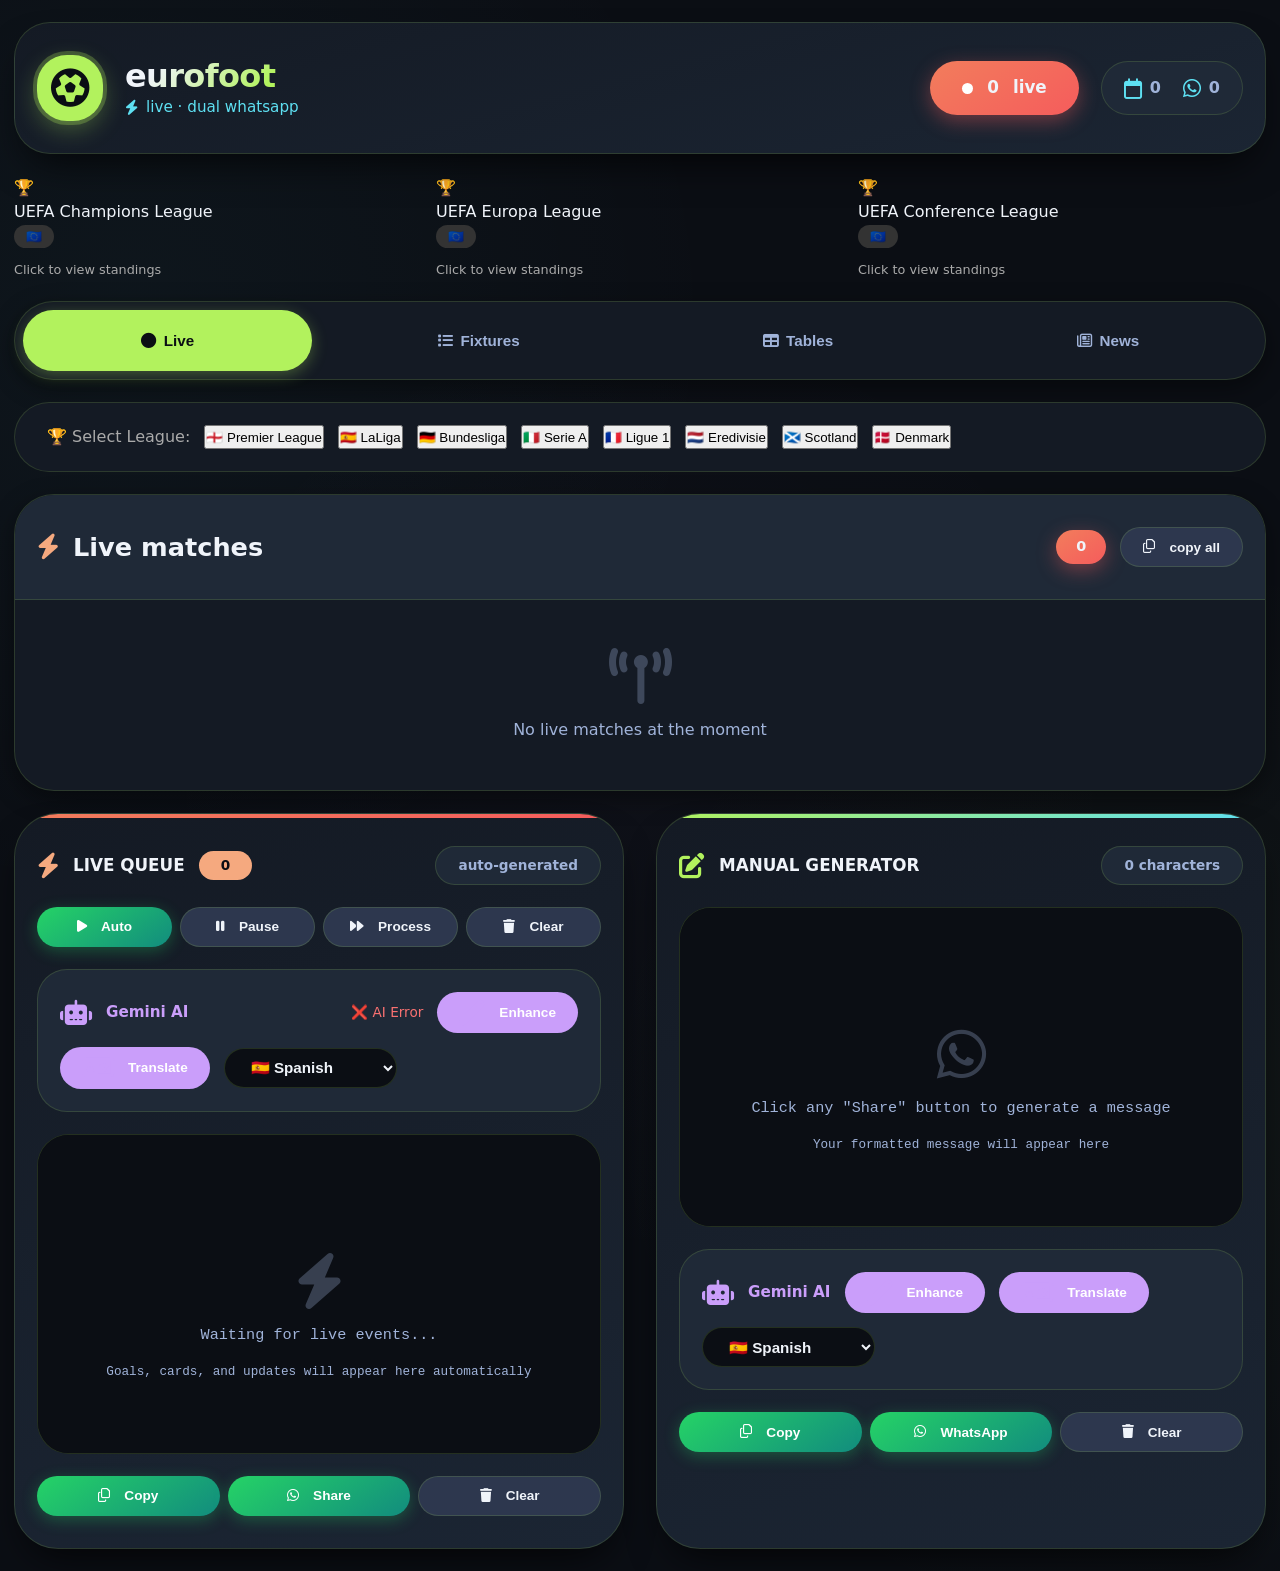
==== commit 4fa0bb31: "Update index.html" ====
--- a/templates/index.html
+++ b/templates/index.html
@@ -2,12 +2,10 @@
 <html lang="en">
 <head>
     <meta charset="UTF-8">
-    <meta name="viewport" content="width=device-width, initial-scale=1.0">
-    <title>European Football Live Scores - Dual WhatsApp Generator</title>
+    <meta name="viewport" content="width=device-width, initial-scale=1.0, maximum-scale=5.0, user-scalable=yes">
+    <title>EUROFOOT · live scores & dual WhatsApp</title>
     <link rel="stylesheet" href="https://cdnjs.cloudflare.com/ajax/libs/font-awesome/6.4.0/css/all.min.css">
     <style>
-        @import url('https://fonts.googleapis.com/css2?family=Inter:wght@400;500;600;700;800&display=swap');
-
         * {
             margin: 0;
             padding: 0;
@@ -15,492 +13,410 @@
         }
 
         :root {
-            /* Modern Color Palette */
-            --bg-primary: #0F1419;
-            --bg-secondary: #1A1F26;
-            --bg-tertiary: #242A33;
-            --bg-elevated: #2C3440;
+            /* Premium Color System */
+            --depth-1: #0b0e14;
+            --depth-2: #141a24;
+            --depth-3: #1f2937;
+            --depth-4: #2d374e;
+            --depth-5: #374357;
             
             /* Accent Colors */
-            --accent-primary: #00D9A3;
-            --accent-secondary: #00B8D4;
-            --accent-tertiary: #7C3AED;
-            --accent-warning: #FF6B35;
-            --accent-danger: #FF4757;
-            
-            /* Gradients */
-            --gradient-primary: linear-gradient(135deg, #00D9A3 0%, #00B8D4 100%);
-            --gradient-live: linear-gradient(135deg, #FF6B35 0%, #FF4757 100%);
-            --gradient-card: linear-gradient(145deg, #1A1F26 0%, #242A33 100%);
+            --accent-primary: #b2f25d;
+            --accent-secondary: #5ee0f2;
+            --accent-tertiary: #f5a97f;
+            --accent-ai: #ca9efa;
+            --accent-danger: #f55c5c;
             
             /* Text Colors */
-            --text-primary: #FFFFFF;
-            --text-secondary: #A0AEC0;
-            --text-tertiary: #718096;
-            --text-muted: #4A5568;
+            --text-light: #f0f4fa;
+            --text-dim: #a0b3d9;
+            --text-muted: #6b7a99;
             
-            /* Borders */
-            --border-color: rgba(255, 255, 255, 0.08);
-            --border-hover: rgba(255, 255, 255, 0.15);
+            /* Effects */
+            --border-glow: rgba(178, 242, 93, 0.15);
+            --border-focus: rgba(94, 224, 242, 0.5);
+            --card-grad: linear-gradient(165deg, #141a24 0%, #1b2533 100%);
+            --shadow-heavy: 0 20px 40px -15px rgba(0, 0, 0, 0.8);
+            --shadow-soft: 0 8px 24px rgba(0, 0, 0, 0.4);
             
-            /* Shadows */
-            --shadow-sm: 0 2px 8px rgba(0, 0, 0, 0.2);
-            --shadow-md: 0 4px 16px rgba(0, 0, 0, 0.3);
-            --shadow-lg: 0 8px 32px rgba(0, 0, 0, 0.4);
-            --shadow-glow: 0 0 20px rgba(0, 217, 163, 0.3);
-
             /* Responsive Spacing */
-            --spacing-xs: 8px;
-            --spacing-sm: 12px;
-            --spacing-md: 16px;
-            --spacing-lg: 24px;
-            --spacing-xl: 32px;
-            --spacing-2xl: 48px;
-
+            --space-xs: clamp(6px, 1vw, 8px);
+            --space-sm: clamp(10px, 2vw, 14px);
+            --space-md: clamp(16px, 3vw, 22px);
+            --space-lg: clamp(24px, 4vw, 32px);
+            --space-xl: clamp(32px, 5vw, 48px);
+            
             /* Responsive Typography */
-            --font-xs: clamp(0.75rem, 2vw, 0.875rem);
-            --font-sm: clamp(0.875rem, 2.5vw, 0.95rem);
+            --font-xs: clamp(0.75rem, 2vw, 0.85rem);
+            --font-sm: clamp(0.85rem, 2.5vw, 0.95rem);
             --font-base: clamp(0.95rem, 3vw, 1.05rem);
-            --font-lg: clamp(1.1rem, 3.5vw, 1.25rem);
-            --font-xl: clamp(1.25rem, 4vw, 1.5rem);
-            --font-2xl: clamp(1.5rem, 5vw, 1.75rem);
-            --font-3xl: clamp(1.75rem, 6vw, 2rem);
+            --font-lg: clamp(1.1rem, 3.5vw, 1.3rem);
+            --font-xl: clamp(1.3rem, 4vw, 1.6rem);
+            --font-2xl: clamp(1.6rem, 5vw, 2rem);
         }
 
         body {
-            font-family: 'Inter', -apple-system, BlinkMacSystemFont, 'Segoe UI', Roboto, sans-serif;
-            background: var(--bg-primary);
-            color: var(--text-primary);
-            padding: var(--spacing-sm);
-            line-height: 1.6;
-            position: relative;
-            overflow-x: hidden;
+            background-color: var(--depth-1);
+            background-image: 
+                radial-gradient(circle at 10% 20%, rgba(94, 224, 242, 0.04) 0%, transparent 35%),
+                radial-gradient(circle at 90% 70%, rgba(178, 242, 93, 0.04) 0%, transparent 35%),
+                radial-gradient(circle at 50% 50%, rgba(202, 158, 250, 0.02) 0%, transparent 50%);
+            font-family: 'Inter', system-ui, -apple-system, BlinkMacSystemFont, 'Segoe UI', Roboto, sans-serif;
+            color: var(--text-light);
+            padding: var(--space-md) var(--space-sm);
             min-height: 100vh;
-        }
-
-        /* Decorative Background Elements */
-        body::before,
-        body::after {
-            content: '';
-            position: fixed;
-            width: 100%;
-            height: 100%;
-            pointer-events: none;
-            z-index: 0;
-            opacity: 0.6;
-        }
-
-        body::before {
-            top: -50%;
-            right: -20%;
-            background: radial-gradient(circle, rgba(0, 217, 163, 0.08) 0%, transparent 70%);
-        }
-
-        body::after {
-            bottom: -50%;
-            left: -20%;
-            background: radial-gradient(circle, rgba(124, 58, 237, 0.06) 0%, transparent 70%);
+            line-height: 1.5;
+            -webkit-font-smoothing: antialiased;
+            -moz-osx-font-smoothing: grayscale;
         }
 
         .container {
-            max-width: 1400px;
+            max-width: 1380px;
             margin: 0 auto;
-            position: relative;
-            z-index: 1;
-        }
-
-        /* =============== HEADER =============== */
-        .header {
-            background: var(--gradient-card);
-            border-radius: clamp(16px, 3vw, 24px);
-            padding: var(--spacing-lg);
-            margin-bottom: var(--spacing-lg);
-            display: grid;
-            gap: var(--spacing-md);
-            border: 1px solid var(--border-color);
-            box-shadow: var(--shadow-md);
+            display: flex;
+            flex-direction: column;
+            gap: var(--space-md);
+        }
+
+        /* ========== CARD STYLES ========== */
+        .card {
+            background: var(--card-grad);
+            border: 1px solid var(--border-glow);
+            border-radius: clamp(28px, 5vw, 36px);
+            padding: var(--space-lg) var(--space-md);
+            box-shadow: var(--shadow-heavy);
+            backdrop-filter: blur(4px);
+            transition: all 0.3s cubic-bezier(0.4, 0, 0.2, 1);
             position: relative;
             overflow: hidden;
         }
 
-        .header::before {
-            content: '';
-            position: absolute;
-            top: 0;
-            left: 0;
-            right: 0;
-            height: 4px;
-            background: var(--gradient-primary);
-        }
-
-        .logo-section {
-            display: flex;
-            align-items: center;
-            gap: var(--spacing-md);
+        .card:hover {
+            border-color: rgba(178, 242, 93, 0.25);
+            box-shadow: var(--shadow-heavy), 0 0 40px rgba(178, 242, 93, 0.1);
+        }
+
+        /* ========== HEADER ========== */
+        .header-flex {
+            display: flex;
+            flex-wrap: wrap;
+            align-items: center;
+            justify-content: space-between;
+            gap: var(--space-md);
+        }
+
+        .brand {
+            display: flex;
+            align-items: center;
+            gap: var(--space-md);
+            flex-wrap: wrap;
+        }
+
+        .brand-icon {
+            background: var(--accent-primary);
+            color: var(--depth-1);
+            width: clamp(54px, 10vw, 66px);
+            height: clamp(54px, 10vw, 66px);
+            border-radius: clamp(24px, 5vw, 30px);
+            display: flex;
+            align-items: center;
             justify-content: center;
-        }
-
-        .logo-icon {
-            width: clamp(48px, 10vw, 64px);
-            height: clamp(48px, 10vw, 64px);
-            background: var(--gradient-primary);
-            border-radius: clamp(12px, 3vw, 20px);
-            display: flex;
-            align-items: center;
-            justify-content: center;
-            font-size: clamp(1.5rem, 5vw, 2rem);
-            box-shadow: var(--shadow-glow);
-            flex-shrink: 0;
-        }
-
-        .logo h1 {
+            font-size: clamp(1.8rem, 5vw, 2.4rem);
+            font-weight: 800;
+            box-shadow: 0 0 0 4px rgba(178, 242, 93, 0.25), 0 8px 24px rgba(178, 242, 93, 0.3);
+            transition: transform 0.3s ease;
+        }
+
+        .brand-icon:hover {
+            transform: scale(1.05) rotate(-5deg);
+        }
+
+        .brand-name h1 {
             font-size: var(--font-2xl);
             font-weight: 800;
-            background: var(--gradient-primary);
+            letter-spacing: -0.02em;
+            background: linear-gradient(130deg, #f0f4fa 20%, #b2f25d 80%);
             -webkit-background-clip: text;
-            -webkit-text-fill-color: transparent;
             background-clip: text;
-            margin-bottom: 4px;
-        }
-
-        .logo-subtitle {
-            color: var(--text-secondary);
-            font-size: var(--font-xs);
+            color: transparent;
+            line-height: 1.2;
+        }
+
+        .brand-name span {
+            color: var(--accent-secondary);
+            font-size: var(--font-sm);
             font-weight: 500;
-        }
-
-        .header-stats-wrapper {
-            display: flex;
-            flex-direction: column;
-            gap: var(--spacing-sm);
-            align-items: center;
-        }
-
-        .live-badge {
-            background: var(--gradient-live);
-            color: white;
-            padding: var(--spacing-sm) var(--spacing-lg);
-            border-radius: 50px;
-            font-size: var(--font-xs);
+            display: flex;
+            align-items: center;
+            gap: var(--space-xs);
+        }
+
+        .live-stats {
+            display: flex;
+            flex-wrap: wrap;
+            gap: var(--space-md);
+            align-items: center;
+        }
+
+        .live-pill {
+            background: linear-gradient(145deg, #f27d5c, var(--accent-danger));
+            padding: var(--space-sm) var(--space-lg);
+            border-radius: 60px;
             font-weight: 700;
+            font-size: var(--font-base);
             display: inline-flex;
             align-items: center;
-            gap: var(--spacing-sm);
-            box-shadow: 0 4px 16px rgba(255, 71, 87, 0.4);
-            letter-spacing: 0.5px;
-            white-space: nowrap;
+            gap: var(--space-sm);
+            box-shadow: 0 6px 20px rgba(245, 92, 92, 0.4);
+            transition: all 0.3s ease;
+        }
+
+        .live-pill:hover {
+            transform: translateY(-2px);
+            box-shadow: 0 8px 28px rgba(245, 92, 92, 0.5);
         }
 
         .pulse-dot {
-            display: inline-block;
-            width: 10px;
-            height: 10px;
+            width: 11px;
+            height: 11px;
             background: white;
             border-radius: 50%;
-            animation: pulse 2s ease-in-out infinite;
-            flex-shrink: 0;
+            animation: pulse 1.6s infinite;
         }
 
         @keyframes pulse {
-            0%, 100% { 
-                opacity: 1; 
-                transform: scale(1);
-            }
-            50% { 
-                opacity: 0.6;
-                transform: scale(0.9);
-            }
-        }
-
-        .stats {
+            0% { opacity: 1; transform: scale(1); }
+            50% { opacity: 0.6; transform: scale(1.25); }
+            100% { opacity: 1; transform: scale(1); }
+        }
+
+        .stat-badge {
+            background: var(--depth-3);
+            border-radius: 40px;
+            padding: var(--space-sm) var(--space-md);
+            display: flex;
+            align-items: center;
+            gap: var(--space-md);
+            border: 1px solid var(--border-glow);
+            font-weight: 600;
+            color: var(--text-dim);
+            transition: all 0.3s ease;
+        }
+
+        .stat-badge:hover {
+            background: var(--depth-4);
+            border-color: var(--border-focus);
+        }
+
+        .stat-badge div {
+            display: flex;
+            align-items: center;
+            gap: var(--space-xs);
+            white-space: nowrap;
+        }
+
+        .stat-badge i {
+            color: var(--accent-secondary);
+            font-size: var(--font-lg);
+        }
+
+        /* ========== UEFA TILES ========== */
+        .uefa-strip {
             display: grid;
-            grid-template-columns: repeat(auto-fit, minmax(80px, 1fr));
-            gap: var(--spacing-sm);
-            width: 100%;
-            max-width: 400px;
-        }
-
-        .stat {
-            background: var(--bg-elevated);
-            padding: var(--spacing-md);
-            border-radius: clamp(12px, 2vw, 16px);
+            grid-template-columns: repeat(auto-fit, minmax(min(100%, 130px), 1fr));
+            gap: var(--space-sm);
+        }
+
+        .uefa-tile {
+            background: var(--depth-3);
+            border-radius: clamp(24px, 4vw, 30px);
+            padding: var(--space-lg) var(--space-sm);
             text-align: center;
-            border: 1px solid var(--border-color);
-            transition: all 0.3s ease;
-            position: relative;
-            overflow: hidden;
-            min-height: 70px;
+            border: 1px solid var(--border-glow);
+            color: var(--text-dim);
+            transition: all 0.3s cubic-bezier(0.4, 0, 0.2, 1);
+            cursor: pointer;
+            min-height: 120px;
             display: flex;
             flex-direction: column;
+            align-items: center;
             justify-content: center;
-        }
-
-        .stat::before {
-            content: '';
-            position: absolute;
-            top: 0;
-            left: 0;
-            width: 100%;
-            height: 2px;
-            background: var(--gradient-primary);
-            transform: scaleX(0);
-            transition: transform 0.3s ease;
-        }
-
-        .stat:active {
-            transform: scale(0.98);
-        }
-
-        .stat:hover::before {
-            transform: scaleX(1);
-        }
-
-        .stat-number {
-            font-size: clamp(1.5rem, 5vw, 2rem);
-            font-weight: 800;
-            background: var(--gradient-primary);
-            -webkit-background-clip: text;
-            -webkit-text-fill-color: transparent;
-            background-clip: text;
-            line-height: 1;
-            margin-bottom: 6px;
-        }
-
-        .stat-label {
-            color: var(--text-tertiary);
+            gap: var(--space-xs);
+        }
+
+        .uefa-tile:hover {
+            background: var(--depth-4);
+            border-color: var(--accent-primary);
+            transform: translateY(-4px);
+            box-shadow: 0 12px 32px rgba(178, 242, 93, 0.2);
+        }
+
+        .uefa-tile:active {
+            transform: translateY(-2px);
+        }
+
+        .uefa-tile i {
+            font-size: clamp(1.8rem, 5vw, 2.2rem);
+            color: var(--accent-primary);
+            margin-bottom: var(--space-xs);
+        }
+
+        .uefa-tile strong {
+            display: block;
+            font-size: var(--font-base);
+            color: var(--text-light);
+        }
+
+        .uefa-tile span {
             font-size: var(--font-xs);
-            text-transform: uppercase;
-            letter-spacing: 0.5px;
-            font-weight: 600;
-        }
-
-        /* =============== UEFA CARDS =============== */
-        .uefa-grid {
-            display: grid;
-            grid-template-columns: repeat(auto-fill, minmax(min(100%, 250px), 1fr));
-            gap: var(--spacing-md);
-            margin-bottom: var(--spacing-lg);
-        }
-
-        .uefa-card {
-            background: var(--gradient-card);
-            border: 1px solid var(--border-color);
-            border-radius: clamp(16px, 3vw, 20px);
-            padding: var(--spacing-lg);
-            text-align: center;
-            cursor: pointer;
-            transition: all 0.4s cubic-bezier(0.4, 0, 0.2, 1);
-            position: relative;
-            overflow: hidden;
-            min-height: 140px;
-            display: flex;
-            flex-direction: column;
-            justify-content: center;
-            align-items: center;
-        }
-
-        .uefa-card::before {
-            content: '';
-            position: absolute;
-            inset: 0;
-            background: var(--gradient-primary);
-            opacity: 0;
-            transition: opacity 0.4s ease;
-        }
-
-        .uefa-card:active {
-            transform: scale(0.98);
-        }
-
-        .uefa-card:hover::before {
-            opacity: 0.05;
-        }
-
-        .uefa-icon {
-            font-size: clamp(2rem, 8vw, 3rem);
-            margin-bottom: var(--spacing-md);
-            position: relative;
-            z-index: 1;
-            transition: transform 0.4s ease;
-        }
-
-        .uefa-card:hover .uefa-icon {
-            transform: scale(1.1) rotate(5deg);
-        }
-
-        .uefa-name {
-            font-weight: 700;
-            font-size: var(--font-lg);
-            margin-bottom: var(--spacing-xs);
-            position: relative;
-            z-index: 1;
-        }
-
-        .uefa-subtitle {
-            color: var(--text-secondary);
-            font-size: var(--font-xs);
-            position: relative;
-            z-index: 1;
-        }
-
-        /* =============== NAVIGATION =============== */
-        .nav-tabs {
-            display: grid;
-            grid-template-columns: repeat(auto-fit, minmax(120px, 1fr));
-            gap: var(--spacing-xs);
-            margin-bottom: var(--spacing-lg);
-            padding: var(--spacing-xs);
-            background: var(--bg-secondary);
-            border-radius: clamp(12px, 2vw, 16px);
-            border: 1px solid var(--border-color);
-        }
-
-        .nav-btn {
-            padding: var(--spacing-md) var(--spacing-sm);
+            color: var(--text-muted);
+        }
+
+        /* ========== TAB NAVIGATION ========== */
+        .tab-bar {
+            display: flex;
+            flex-wrap: wrap;
+            gap: var(--space-xs);
+            background: var(--depth-2);
+            padding: var(--space-xs);
+            border-radius: 60px;
+            border: 1px solid var(--border-glow);
+            box-shadow: var(--shadow-soft);
+        }
+
+        .tab-btn {
+            flex: 1 1 auto;
+            min-width: 100px;
             background: transparent;
             border: none;
-            border-radius: 12px;
-            color: var(--text-secondary);
+            padding: var(--space-md) var(--space-sm);
+            border-radius: 50px;
+            color: var(--text-dim);
+            font-weight: 700;
+            font-size: var(--font-sm);
+            display: flex;
+            align-items: center;
+            justify-content: center;
+            gap: var(--space-xs);
             cursor: pointer;
+            transition: all 0.25s cubic-bezier(0.4, 0, 0.2, 1);
+            white-space: nowrap;
+        }
+
+        .tab-btn:hover:not(.active) {
+            background: var(--depth-4);
+            color: var(--text-light);
+        }
+
+        .tab-btn.active {
+            background: var(--accent-primary);
+            color: var(--depth-1);
+            box-shadow: 0 4px 16px rgba(178, 242, 93, 0.3);
+        }
+
+        .tab-btn:active {
+            transform: scale(0.98);
+        }
+
+        /* ========== LEAGUE SELECTOR ========== */
+        .league-row {
+            display: flex;
+            flex-wrap: wrap;
+            gap: var(--space-xs) var(--space-sm);
+            background: var(--depth-2);
+            padding: var(--space-md) var(--space-lg);
+            border-radius: 48px;
+            border: 1px solid var(--border-glow);
+            overflow-x: auto;
+            -webkit-overflow-scrolling: touch;
+        }
+
+        .league-row::-webkit-scrollbar {
+            height: 6px;
+        }
+
+        .league-row::-webkit-scrollbar-track {
+            background: var(--depth-3);
+            border-radius: 3px;
+        }
+
+        .league-row::-webkit-scrollbar-thumb {
+            background: var(--depth-4);
+            border-radius: 3px;
+        }
+
+        .league-chip {
+            background: var(--depth-4);
+            border: 1px solid var(--border-glow);
+            border-radius: 60px;
+            padding: var(--space-sm) var(--space-md);
             font-weight: 600;
             font-size: var(--font-sm);
-            transition: all 0.3s ease;
-            display: flex;
-            align-items: center;
-            justify-content: center;
-            gap: var(--spacing-xs);
+            color: var(--text-dim);
+            cursor: pointer;
+            transition: all 0.2s ease;
             white-space: nowrap;
-            min-height: 44px;
-            text-align: center;
-        }
-
-        .nav-btn.active {
-            background: var(--gradient-primary);
-            color: white;
-            box-shadow: 0 4px 16px rgba(0, 217, 163, 0.3);
-        }
-
-        .nav-btn:active {
+            flex-shrink: 0;
+        }
+
+        .league-chip:hover:not(.active) {
+            background: var(--depth-5);
+            border-color: var(--border-focus);
+            transform: translateY(-2px);
+        }
+
+        .league-chip.active {
+            background: var(--accent-secondary);
+            color: var(--depth-1);
+            border-color: var(--accent-secondary);
+            box-shadow: 0 4px 16px rgba(94, 224, 242, 0.3);
+        }
+
+        .league-chip:active {
             transform: scale(0.98);
         }
 
-        .nav-btn:hover:not(.active) {
-            background: var(--bg-elevated);
-            color: var(--text-primary);
-        }
-
-        /* =============== LEAGUE SELECTOR =============== */
-        .league-bar {
-            background: var(--bg-secondary);
-            border-radius: clamp(12px, 2vw, 16px);
-            padding: var(--spacing-md);
-            margin-bottom: var(--spacing-lg);
-            display: flex;
-            flex-wrap: wrap;
-            gap: var(--spacing-xs);
-            align-items: center;
-            border: 1px solid var(--border-color);
-        }
-
-        .league-btn {
-            padding: var(--spacing-sm) var(--spacing-md);
-            background: var(--bg-elevated);
-            border: 1px solid var(--border-color);
-            border-radius: 50px;
-            color: var(--text-secondary);
-            cursor: pointer;
-            font-size: var(--font-xs);
-            font-weight: 600;
-            transition: all 0.3s ease;
-            white-space: nowrap;
-            min-height: 44px;
-            display: inline-flex;
-            align-items: center;
-        }
-
-        .league-btn.active {
-            background: var(--gradient-primary);
-            color: white;
-            border-color: transparent;
-            box-shadow: 0 4px 12px rgba(0, 217, 163, 0.3);
-        }
-
-        .league-btn:active {
-            transform: scale(0.98);
-        }
-
-        .league-btn:hover:not(.active) {
-            background: var(--bg-tertiary);
-            border-color: var(--border-hover);
-        }
-
-        /* =============== LIVE MATCHES LIST =============== */
-        .live-list {
-            background: var(--bg-secondary);
-            border-radius: clamp(16px, 3vw, 20px);
-            border: 1px solid var(--border-color);
+        /* ========== MATCH SECTIONS ========== */
+        .match-section {
+            background: var(--depth-2);
+            border-radius: clamp(32px, 5vw, 40px);
+            border: 1px solid var(--border-glow);
             overflow: hidden;
-            margin-bottom: var(--spacing-lg);
-            box-shadow: var(--shadow-md);
-        }
-
-        .list-header {
-            background: var(--bg-tertiary);
-            padding: var(--spacing-lg);
-            border-bottom: 1px solid var(--border-color);
-            position: relative;
-        }
-
-        .list-header::before {
-            content: '';
-            position: absolute;
-            bottom: 0;
-            left: 0;
-            right: 0;
-            height: 2px;
-            background: var(--gradient-primary);
-        }
-
-        .list-header-content {
-            display: flex;
-            flex-direction: column;
-            gap: var(--spacing-md);
-            width: 100%;
-        }
-
-        .list-header h2 {
+            box-shadow: var(--shadow-soft);
+        }
+
+        .match-header {
+            padding: var(--space-lg) var(--space-md);
+            background: var(--depth-3);
+            display: flex;
+            flex-wrap: wrap;
+            align-items: center;
+            justify-content: space-between;
+            gap: var(--space-md);
+            border-bottom: 1px solid var(--border-glow);
+        }
+
+        .match-header h2 {
             font-size: var(--font-xl);
-            font-weight: 700;
-            display: flex;
-            align-items: center;
-            gap: var(--spacing-sm);
-            flex-wrap: wrap;
-        }
-
-        .list-header-actions {
-            display: flex;
-            gap: var(--spacing-sm);
-            align-items: center;
-            flex-wrap: wrap;
-        }
-
-        .live-count {
-            background: var(--gradient-live);
-            color: white;
-            padding: 6px var(--spacing-md);
-            border-radius: 50px;
-            font-size: var(--font-xs);
-            font-weight: 700;
-            white-space: nowrap;
+            display: flex;
+            align-items: center;
+            gap: var(--space-sm);
+            flex-wrap: wrap;
+        }
+
+        .match-header-actions {
+            display: flex;
+            gap: var(--space-sm);
+            flex-wrap: wrap;
+            align-items: center;
         }
 
         .match-row {
+            padding: var(--space-lg) var(--space-md);
+            border-bottom: 1px solid var(--border-glow);
+            transition: all 0.25s ease;
             display: grid;
-            gap: var(--spacing-md);
-            padding: var(--spacing-md) var(--spacing-lg);
-            border-bottom: 1px solid var(--border-color);
-            transition: all 0.3s ease;
-            background: var(--bg-secondary);
+            gap: var(--space-md);
             position: relative;
         }
 
@@ -512,51 +428,60 @@
             bottom: 0;
             width: 4px;
             background: transparent;
-            transition: background 0.3s ease;
+            transition: all 0.3s ease;
+        }
+
+        .match-row:hover {
+            background: var(--depth-3);
         }
 
         .match-row:active {
-            background: var(--bg-tertiary);
+            transform: scale(0.995);
         }
 
         .match-row.live {
-            background: linear-gradient(90deg, rgba(255, 107, 53, 0.08) 0%, var(--bg-secondary) 100%);
+            background: linear-gradient(90deg, rgba(245, 92, 92, 0.08) 0%, var(--depth-2) 100%);
         }
 
         .match-row.live::before {
-            background: var(--gradient-live);
+            background: linear-gradient(180deg, #f27d5c, var(--accent-danger));
         }
 
         .match-info {
             display: flex;
             flex-direction: column;
-            gap: var(--spacing-sm);
+            gap: var(--space-sm);
         }
 
         .competition-tag {
-            background: var(--bg-elevated);
-            padding: var(--spacing-xs) var(--spacing-md);
+            background: var(--depth-4);
+            padding: var(--space-xs) var(--space-md);
             border-radius: 50px;
             font-size: var(--font-xs);
-            color: var(--text-secondary);
-            text-align: center;
+            color: var(--text-dim);
             font-weight: 600;
-            border: 1px solid var(--border-color);
+            border: 1px solid var(--border-glow);
             width: fit-content;
+            transition: all 0.2s ease;
+        }
+
+        .competition-tag:hover {
+            background: var(--depth-5);
+            transform: scale(1.05);
         }
 
         .teams-score-wrapper {
             display: flex;
             align-items: center;
             justify-content: space-between;
-            gap: var(--spacing-md);
+            gap: var(--space-md);
             flex-wrap: wrap;
         }
 
         .teams {
             display: flex;
             align-items: center;
-            gap: var(--spacing-md);
+            gap: var(--space-md);
             font-weight: 600;
             font-size: var(--font-base);
             flex: 1;
@@ -564,7 +489,7 @@
         }
 
         .team-name {
-            transition: color 0.3s ease;
+            transition: all 0.3s ease;
         }
 
         .match-row:hover .team-name {
@@ -572,12 +497,12 @@
         }
 
         .score {
-            background: var(--gradient-primary);
+            background: linear-gradient(135deg, var(--accent-primary), var(--accent-secondary));
             -webkit-background-clip: text;
-            -webkit-text-fill-color: transparent;
             background-clip: text;
+            color: transparent;
             font-weight: 800;
-            font-size: clamp(1.25rem, 4vw, 1.5rem);
+            font-size: clamp(1.3rem, 4vw, 1.6rem);
             text-align: center;
             white-space: nowrap;
         }
@@ -585,244 +510,173 @@
         .match-meta {
             display: flex;
             align-items: center;
-            gap: var(--spacing-sm);
+            gap: var(--space-sm);
             flex-wrap: wrap;
         }
 
         .minute {
-            background: var(--bg-elevated);
-            color: var(--text-primary);
-            padding: var(--spacing-xs) var(--spacing-md);
+            background: var(--depth-4);
+            color: var(--text-light);
+            padding: var(--space-xs) var(--space-md);
             border-radius: 50px;
-            font-size: var(--font-xs);
+            font-size: var(--font-sm);
             font-weight: 700;
             text-align: center;
-            border: 1px solid var(--border-color);
+            border: 1px solid var(--border-glow);
             white-space: nowrap;
         }
 
         .live .minute {
-            background: var(--gradient-live);
+            background: linear-gradient(145deg, #f27d5c, var(--accent-danger));
             color: white;
             animation: pulse-glow 2s ease-in-out infinite;
             border-color: transparent;
         }
 
         @keyframes pulse-glow {
-            0%, 100% { 
-                box-shadow: 0 0 0 rgba(255, 71, 87, 0.4);
+            0%, 100% {
+                box-shadow: 0 0 0 rgba(245, 92, 92, 0.4);
             }
-            50% { 
-                box-shadow: 0 0 16px rgba(255, 71, 87, 0.6);
+            50% {
+                box-shadow: 0 0 20px rgba(245, 92, 92, 0.6);
             }
         }
 
         .match-actions {
             display: flex;
-            gap: var(--spacing-xs);
-            flex-wrap: wrap;
-        }
-
-        /* =============== BUTTONS =============== */
+            gap: var(--space-xs);
+            flex-wrap: wrap;
+        }
+
+        /* ========== BUTTONS ========== */
         .btn {
-            padding: var(--spacing-sm) var(--spacing-md);
             border: none;
-            border-radius: 12px;
+            border-radius: 40px;
+            padding: var(--space-sm) var(--space-md);
+            font-weight: 600;
+            font-size: var(--font-sm);
+            display: inline-flex;
+            align-items: center;
+            justify-content: center;
+            gap: var(--space-sm);
+            background: var(--depth-4);
+            color: var(--text-light);
+            border: 1px solid var(--border-glow);
             cursor: pointer;
-            font-weight: 600;
-            font-size: var(--font-xs);
-            display: inline-flex;
-            align-items: center;
-            justify-content: center;
-            gap: var(--spacing-xs);
-            transition: all 0.3s ease;
-            font-family: inherit;
+            transition: all 0.2s cubic-bezier(0.4, 0, 0.2, 1);
             white-space: nowrap;
             min-height: 44px;
-            text-align: center;
+        }
+
+        .btn:hover {
+            background: var(--depth-5);
+            border-color: var(--border-focus);
+            transform: translateY(-2px);
+            box-shadow: 0 8px 20px rgba(0, 0, 0, 0.3);
         }
 
         .btn:active {
-            transform: scale(0.98);
-        }
-
-        .btn-whatsapp {
-            background: var(--gradient-primary);
+            transform: translateY(0) scale(0.98);
+        }
+
+        .btn-wa {
+            background: linear-gradient(145deg, #25D366, #128C7E);
+            border: none;
             color: white;
-            box-shadow: 0 4px 12px rgba(0, 217, 163, 0.3);
+            box-shadow: 0 4px 16px rgba(37, 211, 102, 0.3);
+        }
+
+        .btn-wa:hover {
+            background: linear-gradient(145deg, #2beb75, #15a88f);
+            box-shadow: 0 8px 24px rgba(37, 211, 102, 0.4);
+        }
+
+        .btn-ai {
+            background: linear-gradient(145deg, #b184f2, #8f5ef2);
+            border: none;
+            color: white;
+            box-shadow: 0 4px 16px rgba(177, 132, 242, 0.3);
+        }
+
+        .btn-ai:hover {
+            background: linear-gradient(145deg, #c19bff, #a271ff);
+            box-shadow: 0 8px 24px rgba(177, 132, 242, 0.4);
         }
 
         .btn-primary {
-            background: linear-gradient(135deg, #00B8D4 0%, #0288D1 100%);
+            background: linear-gradient(145deg, var(--accent-secondary), #3bb8d4);
+            border: none;
             color: white;
-            box-shadow: 0 4px 12px rgba(0, 184, 212, 0.3);
-        }
-
-        .btn-ai {
-            background: linear-gradient(135deg, #10a37f 0%, #0d8567 100%);
-            color: white;
-            box-shadow: 0 4px 12px rgba(16, 163, 127, 0.3);
-        }
-
-        .btn-secondary {
-            background: var(--bg-elevated);
-            color: var(--text-primary);
-            border: 1px solid var(--border-color);
+            box-shadow: 0 4px 16px rgba(94, 224, 242, 0.3);
+        }
+
+        .btn-primary:hover {
+            background: linear-gradient(145deg, #6ff0ff, #4ec9e6);
+            box-shadow: 0 8px 24px rgba(94, 224, 242, 0.4);
         }
 
         .btn-sm {
-            padding: var(--spacing-xs) var(--spacing-md);
+            padding: var(--space-xs) var(--space-md);
             font-size: var(--font-xs);
             min-height: 40px;
         }
 
-        /* =============== FIXTURES =============== */
-        .fixture-row {
-            display: grid;
-            gap: var(--spacing-md);
-            padding: var(--spacing-md) var(--spacing-lg);
-            border-bottom: 1px solid var(--border-color);
-            transition: all 0.3s ease;
-        }
-
-        .fixture-row:active {
-            background: var(--bg-tertiary);
-        }
-
-        .fixture-info {
-            display: flex;
-            flex-direction: column;
-            gap: var(--spacing-sm);
-        }
-
-        .fixture-time {
-            background: var(--bg-elevated);
-            padding: var(--spacing-xs) var(--spacing-md);
-            border-radius: 50px;
-            font-size: var(--font-xs);
-            color: var(--text-secondary);
-            font-weight: 600;
-            border: 1px solid var(--border-color);
-            width: fit-content;
-        }
-
-        /* =============== NEWS SECTION =============== */
-        .news-categories {
-            display: flex;
-            gap: var(--spacing-xs);
-            padding: var(--spacing-md);
-            border-bottom: 1px solid var(--border-color);
-            flex-wrap: wrap;
-            background: var(--bg-tertiary);
+        /* ========== NEWS SECTION ========== */
+        .news-filter {
+            display: flex;
+            flex-wrap: wrap;
+            gap: var(--space-xs);
+            padding: var(--space-md) var(--space-lg);
+            background: var(--depth-3);
+            border-bottom: 1px solid var(--border-glow);
             overflow-x: auto;
             -webkit-overflow-scrolling: touch;
         }
 
-        .news-categories::-webkit-scrollbar {
-            height: 6px;
-        }
-
-        .news-categories::-webkit-scrollbar-track {
-            background: var(--bg-secondary);
-        }
-
-        .news-categories::-webkit-scrollbar-thumb {
-            background: var(--bg-elevated);
-            border-radius: 3px;
-        }
-
         .news-grid {
             display: grid;
-            grid-template-columns: repeat(auto-fill, minmax(min(100%, 320px), 1fr));
-            gap: var(--spacing-lg);
-            padding: var(--spacing-lg);
+            grid-template-columns: repeat(auto-fill, minmax(min(100%, 280px), 1fr));
+            gap: var(--space-md);
+            padding: var(--space-lg);
         }
 
         .news-card {
-            background: var(--gradient-card);
-            border: 1px solid var(--border-color);
-            border-radius: clamp(12px, 2vw, 16px);
+            background: var(--depth-3);
+            border-radius: clamp(24px, 4vw, 30px);
+            border: 1px solid var(--border-glow);
+            min-height: 180px;
+            display: flex;
+            flex-direction: column;
+            transition: all 0.3s cubic-bezier(0.4, 0, 0.2, 1);
             overflow: hidden;
-            transition: all 0.4s cubic-bezier(0.4, 0, 0.2, 1);
-            cursor: pointer;
-            position: relative;
-            display: flex;
-            flex-direction: column;
-        }
-
-        .news-card::before {
-            content: '';
-            position: absolute;
-            inset: 0;
-            background: var(--gradient-primary);
-            opacity: 0;
-            transition: opacity 0.4s ease;
-        }
-
-        .news-card:active {
-            transform: scale(0.98);
-        }
-
-        .news-card:hover::before {
-            opacity: 0.03;
+        }
+
+        .news-card:hover {
+            transform: translateY(-6px);
+            border-color: var(--accent-secondary);
+            box-shadow: 0 12px 32px rgba(94, 224, 242, 0.2);
         }
 
         .news-image {
             width: 100%;
             height: 180px;
             object-fit: cover;
-            background: var(--bg-elevated);
-            position: relative;
-        }
-
-        .news-badge {
-            position: absolute;
-            top: var(--spacing-sm);
-            left: var(--spacing-sm);
-            background: var(--gradient-live);
-            color: white;
-            padding: 6px var(--spacing-md);
-            border-radius: 50px;
-            font-size: var(--font-xs);
-            font-weight: 700;
-            letter-spacing: 0.5px;
-            text-transform: uppercase;
-            box-shadow: 0 2px 8px rgba(0, 0, 0, 0.3);
+            background: var(--depth-4);
         }
 
         .news-content {
-            padding: var(--spacing-md);
-            position: relative;
-            z-index: 1;
+            padding: var(--space-md);
             flex: 1;
             display: flex;
             flex-direction: column;
-        }
-
-        .news-source {
-            display: flex;
-            align-items: center;
-            gap: var(--spacing-xs);
-            margin-bottom: var(--spacing-sm);
-            color: var(--text-tertiary);
-            font-size: var(--font-xs);
-            font-weight: 600;
-        }
-
-        .news-source i {
-            color: var(--accent-secondary);
         }
 
         .news-title {
             font-size: var(--font-base);
             font-weight: 700;
-            margin-bottom: var(--spacing-sm);
+            margin-bottom: var(--space-sm);
             line-height: 1.4;
-            color: var(--text-primary);
-            display: -webkit-box;
-            -webkit-line-clamp: 2;
-            -webkit-box-orient: vertical;
-            overflow: hidden;
+            color: var(--text-light);
         }
 
         .news-card:hover .news-title {
@@ -830,14 +684,10 @@
         }
 
         .news-excerpt {
-            color: var(--text-secondary);
+            color: var(--text-dim);
             font-size: var(--font-sm);
             line-height: 1.6;
-            margin-bottom: var(--spacing-md);
-            display: -webkit-box;
-            -webkit-line-clamp: 3;
-            -webkit-box-orient: vertical;
-            overflow: hidden;
+            margin-bottom: var(--space-md);
             flex: 1;
         }
 
@@ -845,131 +695,30 @@
             display: flex;
             justify-content: space-between;
             align-items: center;
-            padding-top: var(--spacing-md);
-            border-top: 1px solid var(--border-color);
-            gap: var(--spacing-sm);
-            flex-wrap: wrap;
-        }
-
-        .news-time {
-            color: var(--text-tertiary);
-            font-size: var(--font-xs);
-            display: flex;
-            align-items: center;
-            gap: 6px;
-        }
-
-        .news-actions {
-            display: flex;
-            gap: var(--spacing-xs);
-        }
-
-        .news-action-btn {
-            background: var(--bg-elevated);
-            border: 1px solid var(--border-color);
-            padding: 6px var(--spacing-sm);
-            border-radius: 8px;
-            color: var(--text-secondary);
-            cursor: pointer;
-            font-size: var(--font-xs);
-            transition: all 0.3s ease;
-            display: flex;
-            align-items: center;
-            gap: 6px;
-            min-height: 36px;
-        }
-
-        .news-action-btn:active {
-            transform: scale(0.95);
-        }
-
-        .news-action-btn:hover {
-            background: var(--accent-primary);
-            color: white;
-            border-color: var(--accent-primary);
-        }
-
-        /* =============== STANDINGS TABLE =============== */
-        .standings-table-wrapper {
-            overflow-x: auto;
-            -webkit-overflow-scrolling: touch;
-            margin-bottom: var(--spacing-lg);
-        }
-
-        .standings-table {
-            width: 100%;
-            min-width: 600px;
-            border-collapse: collapse;
-            background: var(--bg-secondary);
-            border-radius: clamp(16px, 3vw, 20px);
-            overflow: hidden;
-            box-shadow: var(--shadow-md);
-        }
-
-        .standings-table th {
-            background: var(--bg-tertiary);
-            padding: var(--spacing-md);
-            text-align: left;
-            color: var(--text-secondary);
-            font-size: var(--font-xs);
-            font-weight: 700;
-            text-transform: uppercase;
-            letter-spacing: 0.5px;
-            position: sticky;
-            top: 0;
-            z-index: 10;
-        }
-
-        .standings-table td {
-            padding: var(--spacing-md);
-            border-bottom: 1px solid var(--border-color);
-            font-size: var(--font-sm);
-        }
-
-        .standings-table tr:active {
-            background: var(--bg-tertiary);
-        }
-
-        .position {
-            font-weight: 800;
-            font-size: var(--font-lg);
-            background: var(--gradient-primary);
-            -webkit-background-clip: text;
-            -webkit-text-fill-color: transparent;
-            background-clip: text;
-        }
-
-        .champions-league {
-            background: linear-gradient(90deg, rgba(0, 217, 163, 0.08) 0%, var(--bg-secondary) 100%);
-            border-left: 3px solid var(--accent-primary);
-        }
-
-        .relegation {
-            background: linear-gradient(90deg, rgba(255, 71, 87, 0.08) 0%, var(--bg-secondary) 100%);
-            border-left: 3px solid var(--accent-danger);
-        }
-
-        /* =============== WHATSAPP PANELS =============== */
-        .whatsapp-panels {
+            padding-top: var(--space-sm);
+            border-top: 1px solid var(--border-glow);
+            gap: var(--space-sm);
+            flex-wrap: wrap;
+        }
+
+        /* ========== WHATSAPP PANELS ========== */
+        .wa-grid {
             display: grid;
-            grid-template-columns: repeat(auto-fit, minmax(min(100%, 400px), 1fr));
-            gap: var(--spacing-lg);
-            margin-top: var(--spacing-lg);
-        }
-
-        .whatsapp-panel {
-            background: var(--gradient-card);
-            border-radius: clamp(16px, 3vw, 20px);
-            padding: var(--spacing-lg);
-            border: 1px solid var(--border-color);
-            box-shadow: var(--shadow-md);
+            grid-template-columns: repeat(auto-fit, minmax(min(100%, 360px), 1fr));
+            gap: var(--space-lg);
+        }
+
+        .wa-panel {
+            background: var(--card-grad);
+            border-radius: clamp(32px, 5vw, 44px);
+            border: 1px solid var(--border-glow);
+            padding: var(--space-lg) var(--space-md);
+            box-shadow: var(--shadow-heavy);
             position: relative;
             overflow: hidden;
-            display: flex;
-            flex-direction: column;
-        }
-
-        .whatsapp-panel::before {
+        }
+
+        .wa-panel::before {
             content: '';
             position: absolute;
             top: 0;
@@ -978,295 +727,253 @@
             height: 4px;
         }
 
-        .whatsapp-panel:first-child::before {
-            background: var(--gradient-live);
-        }
-
-        .whatsapp-panel:last-child::before {
-            background: var(--gradient-primary);
-        }
-
-        .whatsapp-header {
-            display: flex;
+        .wa-panel:first-child::before {
+            background: linear-gradient(90deg, #f27d5c, var(--accent-danger));
+        }
+
+        .wa-panel:last-child::before {
+            background: linear-gradient(90deg, var(--accent-primary), var(--accent-secondary));
+        }
+
+        .panel-header {
+            display: flex;
+            flex-wrap: wrap;
             justify-content: space-between;
             align-items: center;
-            margin-bottom: var(--spacing-md);
-            gap: var(--spacing-sm);
-            flex-wrap: wrap;
-        }
-
-        .whatsapp-title {
-            display: flex;
-            align-items: center;
-            gap: var(--spacing-sm);
-            flex-wrap: wrap;
-        }
-
-        .whatsapp-title i {
+            margin-bottom: var(--space-md);
+            gap: var(--space-sm);
+        }
+
+        .panel-title {
+            display: flex;
+            align-items: center;
+            gap: var(--space-sm);
+            flex-wrap: wrap;
+        }
+
+        .panel-title i {
             font-size: var(--font-xl);
         }
 
-        .whatsapp-title h3 {
+        .panel-title strong {
             font-size: var(--font-base);
             font-weight: 700;
         }
 
-        .queue-badge {
-            background: var(--gradient-live);
-            color: white;
-            padding: 4px var(--spacing-sm);
-            border-radius: 50px;
+        .badge-queue {
+            background: var(--accent-tertiary);
+            color: var(--depth-1);
+            border-radius: 60px;
+            padding: 4px var(--space-md);
+            font-weight: 700;
             font-size: var(--font-xs);
-            font-weight: 700;
-        }
-
-        .message-stats {
-            color: var(--text-tertiary);
+            min-width: 32px;
+            text-align: center;
+        }
+
+        .panel-stats {
+            color: var(--text-dim);
             font-size: var(--font-xs);
-            background: var(--bg-elevated);
-            padding: var(--spacing-xs) var(--spacing-md);
+            background: var(--depth-3);
+            padding: var(--space-xs) var(--space-md);
             border-radius: 50px;
             font-weight: 600;
-            white-space: nowrap;
+            border: 1px solid var(--border-glow);
         }
 
         .queue-controls {
             display: grid;
-            grid-template-columns: repeat(auto-fit, minmax(80px, 1fr));
-            gap: var(--spacing-xs);
-            margin-bottom: var(--spacing-md);
-            padding: var(--spacing-md);
-            background: var(--bg-elevated);
-            border-radius: 12px;
-            border: 1px solid var(--border-color);
-        }
-
-        .whatsapp-message {
-            background: var(--bg-primary);
-            border-radius: clamp(12px, 2vw, 16px);
-            padding: var(--spacing-md);
+            grid-template-columns: repeat(auto-fit, minmax(90px, 1fr));
+            gap: var(--space-xs);
+            margin-bottom: var(--space-md);
+        }
+
+        .msg-box {
+            background: var(--depth-1);
+            border-radius: clamp(24px, 4vw, 32px);
+            padding: var(--space-md);
             min-height: 200px;
-            max-height: 350px;
+            max-height: 320px;
             overflow-y: auto;
-            font-family: 'Courier New', monospace;
-            font-size: clamp(12px, 2.5vw, 13px);
+            font-size: var(--font-sm);
+            border: 1px solid var(--border-glow);
+            margin: var(--space-md) 0;
+            font-family: 'JetBrains Mono', 'Courier New', monospace;
+            color: var(--text-dim);
             line-height: 1.6;
             white-space: pre-wrap;
-            border: 1px solid var(--border-color);
-            margin-bottom: var(--spacing-md);
-            color: var(--text-primary);
-            box-shadow: inset 0 2px 8px rgba(0, 0, 0, 0.2);
-            flex: 1;
             -webkit-overflow-scrolling: touch;
         }
 
-        .whatsapp-message::-webkit-scrollbar {
+        .msg-box::-webkit-scrollbar {
             width: 8px;
         }
 
-        .whatsapp-message::-webkit-scrollbar-track {
-            background: var(--bg-secondary);
+        .msg-box::-webkit-scrollbar-track {
+            background: var(--depth-2);
             border-radius: 4px;
         }
 
-        .whatsapp-message::-webkit-scrollbar-thumb {
-            background: var(--bg-elevated);
+        .msg-box::-webkit-scrollbar-thumb {
+            background: var(--depth-4);
             border-radius: 4px;
         }
 
-        .whatsapp-message::-webkit-scrollbar-thumb:hover {
+        .msg-box::-webkit-scrollbar-thumb:hover {
             background: var(--accent-primary);
         }
 
-        .live-event {
-            background: var(--bg-secondary);
-            border-left: 4px solid var(--accent-danger);
-            padding: var(--spacing-md);
-            margin-bottom: var(--spacing-sm);
-            border-radius: 12px;
-            animation: slideIn 0.4s cubic-bezier(0.4, 0, 0.2, 1);
-        }
-
-        .live-event pre {
-            margin: var(--spacing-sm) 0 0 0;
-            white-space: pre-wrap;
-            font-family: 'Courier New', monospace;
-            color: var(--text-primary);
-        }
-
-        @keyframes slideIn {
-            from {
-                opacity: 0;
-                transform: translateX(-20px);
-            }
-            to {
-                opacity: 1;
-                transform: translateX(0);
-            }
-        }
-
-        .whatsapp-actions {
+        .ai-toolbar {
+            background: var(--depth-3);
+            border-radius: clamp(24px, 4vw, 30px);
+            padding: var(--space-md);
+            margin: var(--space-md) 0;
+            display: flex;
+            flex-wrap: wrap;
+            align-items: center;
+            gap: var(--space-sm);
+            border-left: 6px solid var(--accent-ai);
+            border: 1px solid var(--border-glow);
+        }
+
+        .ai-toolbar i {
+            color: var(--accent-ai);
+            font-size: var(--font-xl);
+        }
+
+        .ai-toolbar-label {
+            font-weight: 700;
+            color: var(--accent-ai);
+            font-size: var(--font-sm);
+        }
+
+        .lang-select {
+            background: var(--depth-1);
+            border: 1px solid var(--border-glow);
+            border-radius: 40px;
+            padding: var(--space-xs) var(--space-md);
+            color: var(--text-light);
+            font-weight: 600;
+            font-size: var(--font-sm);
+            cursor: pointer;
+            transition: all 0.2s ease;
+            min-height: 40px;
+        }
+
+        .lang-select:hover {
+            background: var(--depth-2);
+            border-color: var(--accent-ai);
+        }
+
+        .lang-select:focus {
+            outline: 2px solid var(--accent-ai);
+            outline-offset: 2px;
+        }
+
+        .panel-actions {
             display: grid;
             grid-template-columns: repeat(auto-fit, minmax(100px, 1fr));
-            gap: var(--spacing-xs);
-        }
-
-        /* =============== AI CONTROLS =============== */
-        .ai-controls {
-            margin-top: var(--spacing-md);
-            padding: var(--spacing-md);
-            background: var(--bg-elevated);
-            border-radius: 12px;
-            border-left: 4px solid #4285F4;
-            border: 1px solid var(--border-color);
-            transition: all 0.3s ease;
-        }
-
-        .ai-controls-header {
-            display: flex;
-            align-items: center;
-            gap: var(--spacing-sm);
-            margin-bottom: var(--spacing-sm);
-            flex-wrap: wrap;
-        }
-
-        .ai-controls-header i {
-            color: #4285F4;
+            gap: var(--space-xs);
+        }
+
+        /* ========== STANDINGS TABLE ========== */
+        .table-responsive {
+            overflow-x: auto;
+            border-radius: clamp(28px, 5vw, 36px);
+            background: var(--depth-2);
+            border: 1px solid var(--border-glow);
+            -webkit-overflow-scrolling: touch;
+        }
+
+        table {
+            width: 100%;
+            border-collapse: collapse;
+            min-width: 600px;
+        }
+
+        th {
+            text-align: left;
+            padding: var(--space-md);
+            background: var(--depth-3);
+            color: var(--text-dim);
+            font-weight: 600;
+            font-size: var(--font-sm);
+            position: sticky;
+            top: 0;
+            z-index: 10;
+        }
+
+        td {
+            padding: var(--space-md);
+            border-bottom: 1px solid var(--border-glow);
+            font-size: var(--font-sm);
+        }
+
+        tr:hover {
+            background: var(--depth-3);
+        }
+
+        tr:active {
+            background: var(--depth-4);
+        }
+
+        .position {
+            font-weight: 800;
             font-size: var(--font-lg);
-        }
-
-        .ai-controls-header span:first-of-type {
-            font-weight: 700;
-            color: #4285F4;
-            font-size: var(--font-sm);
-        }
-
-        #geminiStatus {
-            font-size: var(--font-xs);
-            color: var(--text-tertiary);
-            margin-left: auto;
-            animation: fadeIn 0.5s ease;
-        }
-
-        @keyframes fadeIn {
-            from { opacity: 0; }
-            to { opacity: 1; }
-        }
-
-        .ai-controls-buttons {
-            display: grid;
-            grid-template-columns: repeat(auto-fit, minmax(120px, 1fr));
-            gap: var(--spacing-xs);
-        }
-
-        .ai-controls button {
-            background: #4285F4;
-            color: white;
-            border: none;
-            transition: all 0.3s ease;
-        }
-
-        .ai-controls button:active {
-            transform: scale(0.98);
-        }
-
-        .ai-controls button:hover {
-            background: #5a95f5;
-            box-shadow: 0 4px 12px rgba(66, 133, 244, 0.4);
-        }
-
-        .ai-controls select {
-            padding: var(--spacing-sm) var(--spacing-md);
-            background: var(--bg-tertiary);
-            color: var(--text-primary);
-            border: 1px solid var(--border-color);
-            border-radius: 12px;
-            font-size: var(--font-xs);
-            font-weight: 600;
-            cursor: pointer;
-            transition: all 0.3s ease;
-            min-height: 44px;
-        }
-
-        .ai-controls select:hover {
-            background: var(--bg-elevated);
-            border-color: #4285F4;
-        }
-
-        .ai-controls select:focus {
-            outline: 2px solid #4285F4;
-            outline-offset: 2px;
-        }
-
-        /* =============== NOTIFICATION BANNER =============== */
-        .notification-banner {
-            background: var(--bg-secondary);
-            padding: var(--spacing-md);
-            border-radius: clamp(12px, 2vw, 16px);
-            margin-bottom: var(--spacing-lg);
-            border-left: 4px solid var(--accent-primary);
-            display: none;
-            border: 1px solid var(--border-color);
-            box-shadow: var(--shadow-sm);
-        }
-
-        .notification-content {
-            display: flex;
-            justify-content: space-between;
-            align-items: center;
-            gap: var(--spacing-md);
-            flex-wrap: wrap;
-        }
-
-        /* =============== LOADING & EMPTY STATES =============== */
+            background: linear-gradient(135deg, var(--accent-primary), var(--accent-secondary));
+            -webkit-background-clip: text;
+            background-clip: text;
+            color: transparent;
+        }
+
+        /* ========== UTILITY CLASSES ========== */
+        .empty-row {
+            padding: var(--space-xl) var(--space-md);
+            text-align: center;
+            color: var(--text-dim);
+            font-style: italic;
+            border-bottom: 1px solid var(--border-glow);
+            background: var(--depth-2);
+        }
+
+        .empty-state {
+            display: flex;
+            flex-direction: column;
+            align-items: center;
+            justify-content: center;
+            gap: var(--space-sm);
+            padding: var(--space-xl) var(--space-md);
+            color: var(--text-dim);
+        }
+
+        .empty-state i {
+            font-size: clamp(2.5rem, 8vw, 3.5rem);
+            opacity: 0.3;
+        }
+
         .loading {
-            text-align: center;
-            padding: var(--spacing-2xl) var(--spacing-md);
-            color: var(--text-secondary);
+            display: flex;
+            flex-direction: column;
+            align-items: center;
+            justify-content: center;
+            gap: var(--space-md);
+            padding: var(--space-xl);
+            color: var(--text-dim);
         }
 
         .spinner {
             width: 48px;
             height: 48px;
-            border: 3px solid var(--bg-elevated);
+            border: 3px solid var(--depth-4);
             border-top-color: var(--accent-primary);
             border-radius: 50%;
             animation: spin 1s linear infinite;
-            margin: 0 auto var(--spacing-md);
         }
 
         @keyframes spin {
             to { transform: rotate(360deg); }
         }
 
-        .empty-state {
-            text-align: center;
-            padding: var(--spacing-2xl) var(--spacing-md);
-            color: var(--text-secondary);
-        }
-
-        .empty-state i {
-            font-size: clamp(3rem, 8vw, 4rem);
-            margin-bottom: var(--spacing-md);
-            opacity: 0.2;
-            background: var(--gradient-primary);
-            -webkit-background-clip: text;
-            -webkit-text-fill-color: transparent;
-            background-clip: text;
-        }
-
-        .empty-state p {
-            font-size: var(--font-base);
-            font-weight: 600;
-            margin-bottom: var(--spacing-xs);
-        }
-
-        .empty-state small {
-            color: var(--text-tertiary);
-            font-size: var(--font-xs);
-        }
-
-        /* =============== TAB CONTENT =============== */
         .tab-content {
             display: none;
         }
@@ -1275,28 +982,32 @@
             display: block;
         }
 
-        /* =============== RESPONSIVE BREAKPOINTS =============== */
-        
-        /* Large Tablets & Desktop */
+        /* ========== NOTIFICATION BANNER ========== */
+        .notification-banner {
+            background: linear-gradient(135deg, rgba(178, 242, 93, 0.12), rgba(94, 224, 242, 0.08));
+            border: 1px solid var(--accent-primary);
+            border-left: 8px solid var(--accent-primary);
+            border-radius: clamp(24px, 4vw, 32px);
+            padding: var(--space-md);
+            display: none;
+        }
+
+        .notification-content {
+            display: flex;
+            flex-wrap: wrap;
+            align-items: center;
+            gap: var(--space-md);
+            justify-content: space-between;
+        }
+
+        .notification-content i {
+            color: var(--accent-primary);
+            margin-right: var(--space-sm);
+            font-size: var(--font-lg);
+        }
+
+        /* ========== RESPONSIVE BREAKPOINTS ========== */
         @media (min-width: 768px) {
-            body {
-                padding: var(--spacing-lg);
-            }
-
-            .header {
-                grid-template-columns: 1fr auto;
-                align-items: center;
-            }
-
-            .logo-section {
-                justify-content: flex-start;
-            }
-
-            .header-stats-wrapper {
-                flex-direction: row;
-                align-items: center;
-            }
-
             .match-info {
                 flex-direction: row;
                 align-items: center;
@@ -1310,16 +1021,6 @@
                 flex-wrap: nowrap;
             }
 
-            .teams {
-                min-width: auto;
-            }
-
-            .list-header-content {
-                flex-direction: row;
-                align-items: center;
-                justify-content: space-between;
-            }
-
             .match-row {
                 grid-template-columns: 1fr auto;
                 align-items: center;
@@ -1328,109 +1029,28 @@
             .match-meta {
                 justify-content: flex-end;
             }
-
-            .fixture-row {
-                grid-template-columns: 1fr auto;
-                align-items: center;
+        }
+
+        @media (max-width: 500px) {
+            .brand-name h1 {
+                font-size: 1.5rem;
             }
 
-            .fixture-info {
-                flex-direction: row;
-                align-items: center;
+            .live-stats {
+                width: 100%;
+                justify-content: center;
             }
-        }
-
-        /* Extra Large Screens */
-        @media (min-width: 1200px) {
-            :root {
-                --spacing-xs: 10px;
-                --spacing-sm: 14px;
-                --spacing-md: 18px;
-                --spacing-lg: 28px;
-                --spacing-xl: 36px;
-                --spacing-2xl: 52px;
+
+            .match-header h2 {
+                font-size: 1.2rem;
             }
 
-            .news-image {
-                height: 200px;
+            .wa-panel {
+                padding: var(--space-md);
             }
         }
 
-        /* Small Mobile Phones */
-        @media (max-width: 360px) {
-            .stats {
-                grid-template-columns: 1fr 1fr;
-            }
-
-            .nav-tabs {
-                grid-template-columns: 1fr 1fr;
-            }
-
-            .whatsapp-actions {
-                grid-template-columns: 1fr;
-            }
-
-            .queue-controls {
-                grid-template-columns: 1fr 1fr;
-            }
-        }
-
-        /* Touch Device Optimizations */
-        @media (hover: none) and (pointer: coarse) {
-            .btn,
-            .nav-btn,
-            .league-btn,
-            .news-action-btn {
-                min-height: 48px;
-            }
-
-            .stat,
-            .uefa-card,
-            .news-card,
-            .match-row,
-            .fixture-row {
-                -webkit-tap-highlight-color: rgba(0, 217, 163, 0.1);
-            }
-        }
-
-        /* Landscape Mobile */
-        @media (max-width: 768px) and (orientation: landscape) {
-            .header {
-                padding: var(--spacing-md);
-            }
-
-            .logo-icon {
-                width: 48px;
-                height: 48px;
-            }
-
-            .stats {
-                max-width: 300px;
-            }
-
-            .whatsapp-message {
-                max-height: 250px;
-            }
-        }
-
-        /* Print Styles */
-        @media print {
-            body {
-                background: white;
-                color: black;
-            }
-
-            .btn,
-            .whatsapp-panels,
-            .nav-tabs,
-            .league-bar,
-            .news-actions,
-            .match-actions {
-                display: none;
-            }
-        }
-
-        /* Reduced Motion */
+        /* ========== ACCESSIBILITY ========== */
         @media (prefers-reduced-motion: reduce) {
             *,
             *::before,
@@ -1441,327 +1061,390 @@
             }
         }
 
-        /* High Contrast Mode */
         @media (prefers-contrast: high) {
             :root {
-                --border-color: rgba(255, 255, 255, 0.3);
-                --border-hover: rgba(255, 255, 255, 0.5);
+                --border-glow: rgba(255, 255, 255, 0.3);
+                --border-focus: rgba(255, 255, 255, 0.6);
+            }
+        }
+
+        /* Touch device optimizations */
+        @media (hover: none) and (pointer: coarse) {
+            .btn,
+            .tab-btn,
+            .league-chip,
+            .uefa-tile {
+                min-height: 48px;
             }
         }
     </style>
 </head>
 <body>
-    <div class="container">
-        <!-- Header -->
-        <div class="header">
-            <div class="logo-section">
-                <div class="logo-icon">
-                    <i class="fas fa-futbol"></i>
+<div class="container">
+
+    <!-- ========== HEADER ========== -->
+    <div class="card">
+        <div class="header-flex">
+            <div class="brand">
+                <div class="brand-icon"><i class="fas fa-futbol"></i></div>
+                <div class="brand-name">
+                    <h1>eurofoot</h1>
+                    <span><i class="fas fa-bolt"></i> live · dual whatsapp</span>
                 </div>
-                <div class="logo">
-                    <h1>Euro Football Live</h1>
-                    <div class="logo-subtitle">Real-time scores & WhatsApp sharing</div>
+            </div>
+            <div class="live-stats">
+                <span class="live-pill">
+                    <span class="pulse-dot"></span>
+                    <span id="liveCount">0</span> live
+                </span>
+                <div class="stat-badge">
+                    <div><i class="far fa-calendar"></i> <span id="fixturesCount">0</span></div>
+                    <div><i class="fab fa-whatsapp"></i> <span id="messagesCount">0</span></div>
                 </div>
             </div>
-            <div class="header-stats-wrapper">
-                <span class="live-badge">
-                    <span class="pulse-dot"></span>
-                    <span id="liveCount">0</span> LIVE
-                </span>
-                <div class="stats">
-                    <div class="stat">
-                        <div class="stat-number" id="fixturesCount">0</div>
-                        <div class="stat-label">Today</div>
-                    </div>
-                    <div class="stat">
-                        <div class="stat-number" id="messagesCount">0</div>
-                        <div class="stat-label">Shared</div>
-                    </div>
-                </div>
-            </div>
         </div>
-
-        <!-- UEFA Quick Access -->
-        <div class="uefa-grid" id="uefaGrid"></div>
-
-        <!-- Navigation -->
-        <div class="nav-tabs">
-            <button class="nav-btn active" data-tab="live">
-                🔴 Live Scores
-            </button>
-            <button class="nav-btn" data-tab="fixtures">
-                📅 Fixtures
-            </button>
-            <button class="nav-btn" data-tab="standings">
-                🏆 Tables
-            </button>
-            <button class="nav-btn" data-tab="news">
-                📰 News
+    </div>
+
+    <!-- ========== UEFA QUICK TILES ========== -->
+    <div class="uefa-strip" id="uefaGrid">
+        <div class="uefa-tile" onclick="filterByCompetition('UCL')">
+            <i class="fas fa-star"></i>
+            <strong>UCL</strong>
+            <span>Champions</span>
+        </div>
+        <div class="uefa-tile" onclick="filterByCompetition('UEL')">
+            <i class="fas fa-trophy"></i>
+            <strong>UEL</strong>
+            <span>Europa</span>
+        </div>
+        <div class="uefa-tile" onclick="filterByCompetition('UECL')">
+            <i class="fas fa-futbol"></i>
+            <strong>UECL</strong>
+            <span>Conference</span>
+        </div>
+        <div class="uefa-tile" onclick="filterByCompetition('EURO')">
+            <i class="fas fa-flag"></i>
+            <strong>EURO</strong>
+            <span>top leagues</span>
+        </div>
+    </div>
+
+    <!-- ========== NAVIGATION TABS ========== -->
+    <div class="tab-bar">
+        <button class="tab-btn active" data-tab="live">
+            <i class="fas fa-circle"></i> Live
+        </button>
+        <button class="tab-btn" data-tab="fixtures">
+            <i class="fas fa-list"></i> Fixtures
+        </button>
+        <button class="tab-btn" data-tab="standings">
+            <i class="fas fa-table"></i> Tables
+        </button>
+        <button class="tab-btn" data-tab="news">
+            <i class="far fa-newspaper"></i> News
+        </button>
+    </div>
+
+    <!-- ========== LEAGUE SELECTOR ========== -->
+    <div class="league-row" id="competitionSelector">
+        <span class="league-chip active">All comps</span>
+        <span class="league-chip">Premier League</span>
+        <span class="league-chip">La Liga</span>
+        <span class="league-chip">Bundesliga</span>
+        <span class="league-chip">Serie A</span>
+        <span class="league-chip">Ligue 1</span>
+        <span class="league-chip">Champions League</span>
+    </div>
+
+    <!-- ========== NOTIFICATION BANNER ========== -->
+    <div class="notification-banner" id="notificationBanner">
+        <div class="notification-content">
+            <div>
+                <i class="fas fa-bell"></i>
+                <strong>Instant alerts</strong> — enable push notifications for goal updates
+            </div>
+            <button class="btn btn-wa btn-sm" onclick="notifier.init()">
+                <i class="fas fa-bell"></i> Enable
             </button>
         </div>
-
-        <!-- League Selector -->
-        <div class="league-bar" id="competitionSelector"></div>
-
-        <!-- Notification Permission Banner -->
-        <div class="notification-banner" id="notificationBanner">
-            <div class="notification-content">
-                <div>
-                    <i class="fas fa-bell" style="color: var(--accent-primary); margin-right: 12px;"></i>
-                    <strong>Get instant goal alerts!</strong> Enable notifications to receive push alerts when scores change.
-                </div>
-                <button class="btn btn-whatsapp btn-sm" onclick="notifier.init()">
-                    <i class="fas fa-bell"></i> Enable
-                </button>
-            </div>
-        </div>
-
-        <!-- LIVE SCORES TAB -->
-        <div id="live-tab" class="tab-content active">
-            <div class="live-list">
-                <div class="list-header">
-                    <div class="list-header-content">
-                        <h2>
-                            <i class="fas fa-broadcast-tower" style="color: var(--accent-danger);"></i>
-                            Live Matches
-                        </h2>
-                        <div class="list-header-actions">
-                            <span class="live-count" id="liveCountHeader">0</span>
-                            <button class="btn btn-whatsapp btn-sm" onclick="copyAllLiveScores()">
-                                <i class="fas fa-copy"></i> Copy All Live
-                            </button>
-                        </div>
-                    </div>
-                </div>
-                <div id="liveMatchesList">
-                    <div class="loading">
-                        <div class="spinner"></div>
-                        <p>Loading live matches...</p>
-                    </div>
-                </div>
-            </div>
-        </div>
-
-        <!-- FIXTURES TAB -->
-        <div id="fixtures-tab" class="tab-content">
-            <div class="live-list">
-                <div class="list-header">
-                    <div class="list-header-content">
-                        <h2>
-                            <i class="fas fa-calendar" style="color: var(--accent-primary);"></i>
-                            Today's Fixtures
-                        </h2>
-                        <div class="list-header-actions">
-                            <span class="live-count" id="fixturesCountHeader">0</span>
-                            <button class="btn btn-whatsapp btn-sm" onclick="copyAllFixtures()">
-                                <i class="fas fa-copy"></i> Copy All Fixtures
-                            </button>
-                        </div>
-                    </div>
-                </div>
-                <div id="fixturesList">
-                    <div class="loading">
-                        <div class="spinner"></div>
-                        <p>Loading fixtures...</p>
-                    </div>
-                </div>
-            </div>
-        </div>
-
-        <!-- STANDINGS TAB -->
-        <div id="standings-tab" class="tab-content">
-            <div class="standings-table-wrapper" id="standingsTable"></div>
-        </div>
-
-        <!-- NEWS TAB -->
-        <div id="news-tab" class="tab-content">
-            <div class="live-list">
-                <div class="list-header">
-                    <div class="list-header-content">
-                        <h2>
-                            <i class="fas fa-newspaper" style="color: var(--accent-secondary);"></i>
-                            Football News
-                        </h2>
-                        <div class="list-header-actions">
-                            <button class="btn btn-primary btn-sm" onclick="loadSportsNews()">
-                                <i class="fas fa-sync-alt"></i> Refresh
-                            </button>
-                            <button class="btn btn-whatsapp btn-sm" onclick="shareNewsDigest()">
-                                <i class="fab fa-whatsapp"></i> Share
-                            </button>
-                            <button class="btn btn-ai btn-sm" onclick="summarizeNewsWithAI()">
-                                <i class="fas fa-robot"></i> AI
-                            </button>
-                        </div>
-                    </div>
-                </div>
-                
-                <!-- News Categories -->
-                <div class="news-categories">
-                    <button class="league-btn active" onclick="loadSportsNews()">🏆 All Sports</button>
-                    <button class="league-btn" onclick="loadLeagueNews('premier')">🏴󠁧󠁢󠁥󠁮󠁧󠁿 Premier League</button>
-                    <button class="league-btn" onclick="loadLeagueNews('champions')">🇪🇺 Champions League</button>
-                    <button class="league-btn" onclick="loadTransferNews()">💰 Transfers</button>
-                    <button class="league-btn" onclick="loadTeamNews('liverpool')">🔴 Liverpool</button>
-                    <button class="league-btn" onclick="loadTeamNews('manutd')">🔴 Man Utd</button>
-                    <button class="league-btn" onclick="loadTeamNews('arsenal')">🔴 Arsenal</button>
-                </div>
-                
-                <!-- News Grid -->
-                <div id="newsContainer" class="news-grid">
-                    <div class="loading">
-                        <div class="spinner"></div>
-                        <p>Loading football news...</p>
-                    </div>
-                </div>
-            </div>
-        </div>
-
-        <!-- DUAL WHATSAPP PANELS -->
-        <div class="whatsapp-panels">
-            
-            <!-- LEFT PANEL: LIVE EVENT QUEUE (Auto-generated) -->
-            <div class="whatsapp-panel">
-                <div class="whatsapp-header">
-                    <div class="whatsapp-title">
-                        <i class="fas fa-bolt" style="color: var(--accent-danger);"></i>
-                        <h3>⚡ LIVE EVENT QUEUE</h3>
-                        <span class="queue-badge" id="queueBadge">0</span>
-                    </div>
-                    <div class="message-stats" id="queueStats">
-                        Auto-generated
-                    </div>
-                </div>
-                
-                <!-- Queue Controls -->
-                <div class="queue-controls">
-                    <button class="btn btn-whatsapp btn-sm" onclick="eventQueue.toggleAutoProcess(true)">
-                        <i class="fas fa-play"></i> Auto
-                    </button>
-                    <button class="btn btn-secondary btn-sm" onclick="eventQueue.toggleAutoProcess(false)">
-                        <i class="fas fa-pause"></i> Pause
-                    </button>
-                    <button class="btn btn-secondary btn-sm" onclick="processQueueNow()">
-                        <i class="fas fa-forward"></i> Process
-                    </button>
-                    <button class="btn btn-secondary btn-sm" onclick="clearQueue()">
-                        <i class="fas fa-trash"></i> Clear
+    </div>
+
+    <!-- ========== LIVE SCORES TAB ========== -->
+    <div id="live-tab" class="tab-content active">
+        <div class="match-section">
+            <div class="match-header">
+                <h2>
+                    <i class="fas fa-bolt" style="color:var(--accent-tertiary);"></i>
+                    Live matches
+                </h2>
+                <div class="match-header-actions">
+                    <span class="live-pill" style="padding: 6px 20px; font-size: 0.9rem;" id="liveCountHeader">0</span>
+                    <button class="btn btn-sm" onclick="copyAllLiveScores()">
+                        <i class="far fa-copy"></i> copy all
                     </button>
                 </div>
-
-                <!-- Gemini AI Controls for Live Events -->
-                <div class="ai-controls">
-                    <div class="ai-controls-header">
-                        <i class="fas fa-robot"></i>
-                        <span>GEMINI AI</span>
-                        <span id="geminiStatus">Checking...</span>
-                    </div>
-                    <div class="ai-controls-buttons">
-                        <button class="btn btn-sm" onclick="enhanceLiveEvents()">
-                            <i class="fas fa-magic"></i> Enhance
-                        </button>
-                        <button class="btn btn-sm" onclick="translateLiveEvents()">
-                            <i class="fas fa-language"></i> Translate
-                        </button>
-                        <select id="liveLanguageSelect">
-                            <option value="es">🇪🇸 Spanish</option>
-                            <option value="fr">🇫🇷 French</option>
-                            <option value="de">🇩🇪 German</option>
-                            <option value="it">🇮🇹 Italian</option>
-                            <option value="pt">🇵🇹 Portuguese</option>
-                            <option value="ar">🇸🇦 Arabic</option>
-                        </select>
-                    </div>
+            </div>
+            <div id="liveMatchesList">
+                <div class="loading">
+                    <div class="spinner"></div>
+                    <p>Loading live matches...</p>
                 </div>
-                
-                <!-- Live Event Messages -->
-                <div class="whatsapp-message" id="liveEventMessages">
-                    <div class="empty-state">
-                        <i class="fas fa-bolt"></i>
-                        <p>Waiting for live events...</p>
-                        <small>Goals, cards, and updates will appear here automatically</small>
-                    </div>
+            </div>
+        </div>
+    </div>
+
+    <!-- ========== FIXTURES TAB ========== -->
+    <div id="fixtures-tab" class="tab-content">
+        <div class="match-section">
+            <div class="match-header">
+                <h2>
+                    <i class="fas fa-calendar" style="color:var(--accent-primary);"></i>
+                    Today's fixtures
+                </h2>
+                <div class="match-header-actions">
+                    <span class="badge-queue" id="fixturesCountHeader">0</span>
+                    <button class="btn btn-sm" onclick="copyAllFixtures()">
+                        <i class="far fa-copy"></i> copy all
+                    </button>
                 </div>
-                
-                <!-- Queue Actions -->
-                <div class="whatsapp-actions">
-                    <button class="btn btn-whatsapp btn-sm" onclick="copyLiveEvents()">
-                        <i class="far fa-copy"></i> Copy
+            </div>
+            <div id="fixturesList">
+                <div class="loading">
+                    <div class="spinner"></div>
+                    <p>Loading fixtures...</p>
+                </div>
+            </div>
+        </div>
+    </div>
+
+    <!-- ========== STANDINGS TAB ========== -->
+    <div id="standings-tab" class="tab-content">
+        <div class="table-responsive" id="standingsTable">
+            <table>
+                <thead>
+                    <tr>
+                        <th>#</th>
+                        <th>Team</th>
+                        <th>P</th>
+                        <th>W</th>
+                        <th>D</th>
+                        <th>L</th>
+                        <th>GF</th>
+                        <th>GA</th>
+                        <th>GD</th>
+                        <th>Pts</th>
+                    </tr>
+                </thead>
+                <tbody>
+                    <tr>
+                        <td colspan="10" style="text-align:center; padding:60px;">
+                            <div class="empty-state">
+                                <i class="fas fa-table"></i>
+                                <p>Select a league to view standings</p>
+                            </div>
+                        </td>
+                    </tr>
+                </tbody>
+            </table>
+        </div>
+    </div>
+
+    <!-- ========== NEWS TAB ========== -->
+    <div id="news-tab" class="tab-content">
+        <div class="match-section">
+            <div class="match-header">
+                <h2>
+                    <i class="far fa-newspaper" style="color:var(--accent-secondary);"></i>
+                    Football news
+                </h2>
+                <div class="match-header-actions">
+                    <button class="btn btn-primary btn-sm" onclick="loadSportsNews()">
+                        <i class="fas fa-sync-alt"></i> Refresh
                     </button>
-                    <button class="btn btn-whatsapp btn-sm" onclick="shareLiveEvents()">
+                    <button class="btn btn-wa btn-sm" onclick="shareNewsDigest()">
                         <i class="fab fa-whatsapp"></i> Share
                     </button>
-                    <button class="btn btn-secondary btn-sm" onclick="clearLiveEvents()">
-                        <i class="fas fa-trash"></i> Clear
+                    <button class="btn btn-ai btn-sm" onclick="summarizeNewsWithAI()">
+                        <i class="fas fa-robot"></i> AI digest
                     </button>
                 </div>
             </div>
             
-            <!-- RIGHT PANEL: MANUAL GENERATOR (User-initiated) -->
-            <div class="whatsapp-panel">
-                <div class="whatsapp-header">
-                    <div class="whatsapp-title">
-                        <i class="fas fa-edit" style="color: var(--accent-primary);"></i>
-                        <h3>📝 MANUAL GENERATOR</h3>
-                    </div>
-                    <div class="message-stats" id="manualMessageStats">
-                        0 characters
-                    </div>
-                </div>
-                
-                <!-- Manual Message -->
-                <div class="whatsapp-message" id="manualWhatsappMessage">
-                    <div class="empty-state">
-                        <i class="fab fa-whatsapp"></i>
-                        <p>Click any "Share" button to generate a message</p>
-                        <small>Your formatted message will appear here</small>
-                    </div>
-                </div>
-                
-                <!-- Manual Actions -->
-                <div class="whatsapp-actions">
-                    <button class="btn btn-whatsapp btn-sm" onclick="copyManualMessage()">
-                        <i class="far fa-copy"></i> Copy
-                    </button>
-                    <button class="btn btn-whatsapp btn-sm" onclick="sendManualMessage()">
-                        <i class="fab fa-whatsapp"></i> WhatsApp
-                    </button>
-                    <button class="btn btn-secondary btn-sm" onclick="clearManualMessage()">
-                        <i class="fas fa-trash"></i> Clear
-                    </button>
-                </div>
-
-                <!-- Gemini AI Controls for Manual Generator -->
-                <div class="ai-controls">
-                    <div class="ai-controls-header">
-                        <i class="fas fa-robot"></i>
-                        <span>GEMINI AI</span>
-                    </div>
-                    <div class="ai-controls-buttons">
-                        <button class="btn btn-sm" onclick="enhanceManualMessage()">
-                            <i class="fas fa-magic"></i> Enhance
-                        </button>
-                        <button class="btn btn-sm" onclick="translateManualMessage()">
-                            <i class="fas fa-language"></i> Translate
-                        </button>
-                        <select id="manualLanguageSelect">
-                            <option value="es">🇪🇸 Spanish</option>
-                            <option value="fr">🇫🇷 French</option>
-                            <option value="de">🇩🇪 German</option>
-                            <option value="it">🇮🇹 Italian</option>
-                            <option value="pt">🇵🇹 Portuguese</option>
-                            <option value="ar">🇸🇦 Arabic</option>
-                        </select>
-                    </div>
+            <div class="news-filter">
+                <span class="league-chip active" onclick="loadSportsNews()">All sports</span>
+                <span class="league-chip" onclick="loadLeagueNews('premier')">Premier League</span>
+                <span class="league-chip" onclick="loadLeagueNews('champions')">Champions League</span>
+                <span class="league-chip" onclick="loadTransferNews()">Transfers</span>
+                <span class="league-chip" onclick="loadTeamNews('liverpool')">Liverpool</span>
+                <span class="league-chip" onclick="loadTeamNews('manutd')">Man Utd</span>
+                <span class="league-chip" onclick="loadTeamNews('arsenal')">Arsenal</span>
+            </div>
+            
+            <div class="news-grid" id="newsContainer">
+                <div class="loading">
+                    <div class="spinner"></div>
+                    <p>Loading football news...</p>
                 </div>
             </div>
         </div>
     </div>
 
-    <!-- Load JavaScript files in correct order -->
-    <script src="/static/js/notification-service.js"></script>
-    <script src="/static/js/event-queue.js"></script>
-    <script src="/static/js/live-tracker.js"></script>
-    <script src="/static/js/app.js"></script>
+    <!-- ========== DUAL WHATSAPP PANELS ========== -->
+    <div class="wa-grid">
+        
+        <!-- LEFT PANEL: LIVE EVENT QUEUE -->
+        <div class="wa-panel">
+            <div class="panel-header">
+                <div class="panel-title">
+                    <i class="fas fa-bolt" style="color:var(--accent-tertiary);"></i>
+                    <strong>LIVE QUEUE</strong>
+                    <span class="badge-queue" id="queueBadge">0</span>
+                </div>
+                <span class="panel-stats" id="queueStats">auto-generated</span>
+            </div>
+            
+            <div class="queue-controls">
+                <button class="btn btn-wa btn-sm" onclick="eventQueue.toggleAutoProcess(true)">
+                    <i class="fas fa-play"></i> Auto
+                </button>
+                <button class="btn btn-sm" onclick="eventQueue.toggleAutoProcess(false)">
+                    <i class="fas fa-pause"></i> Pause
+                </button>
+                <button class="btn btn-sm" onclick="processQueueNow()">
+                    <i class="fas fa-forward"></i> Process
+                </button>
+                <button class="btn btn-sm" onclick="clearQueue()">
+                    <i class="fas fa-trash"></i> Clear
+                </button>
+            </div>
+
+            <div class="ai-toolbar">
+                <i class="fas fa-robot"></i>
+                <span class="ai-toolbar-label">Gemini AI</span>
+                <span id="geminiStatus" style="font-size: var(--font-xs); color: var(--text-muted); margin-left: auto;">Ready</span>
+                <button class="btn btn-sm" style="background: var(--accent-ai); color: white; border: none;" onclick="enhanceLiveEvents()">
+                    <i class="fas fa-magic"></i> Enhance
+                </button>
+                <button class="btn btn-sm" style="background: var(--accent-ai); color: white; border: none;" onclick="translateLiveEvents()">
+                    <i class="fas fa-language"></i> Translate
+                </button>
+                <select class="lang-select" id="liveLanguageSelect">
+                    <option value="es">🇪🇸 Spanish</option>
+                    <option value="fr">🇫🇷 French</option>
+                    <option value="de">🇩🇪 German</option>
+                    <option value="it">🇮🇹 Italian</option>
+                    <option value="pt">🇵🇹 Portuguese</option>
+                    <option value="ar">🇸🇦 Arabic</option>
+                </select>
+            </div>
+            
+            <div class="msg-box" id="liveEventMessages">
+                <div class="empty-state">
+                    <i class="fas fa-bolt"></i>
+                    <p>Waiting for live events...</p>
+                    <small>Goals, cards, and updates will appear here automatically</small>
+                </div>
+            </div>
+            
+            <div class="panel-actions">
+                <button class="btn btn-wa btn-sm" onclick="copyLiveEvents()">
+                    <i class="far fa-copy"></i> Copy
+                </button>
+                <button class="btn btn-wa btn-sm" onclick="shareLiveEvents()">
+                    <i class="fab fa-whatsapp"></i> Share
+                </button>
+                <button class="btn btn-sm" onclick="clearLiveEvents()">
+                    <i class="fas fa-trash"></i> Clear
+                </button>
+            </div>
+        </div>
+
+        <!-- RIGHT PANEL: MANUAL GENERATOR -->
+        <div class="wa-panel">
+            <div class="panel-header">
+                <div class="panel-title">
+                    <i class="fas fa-edit" style="color:var(--accent-primary);"></i>
+                    <strong>MANUAL GENERATOR</strong>
+                </div>
+                <span class="panel-stats" id="manualMessageStats">0 characters</span>
+            </div>
+            
+            <div class="msg-box" id="manualWhatsappMessage">
+                <div class="empty-state">
+                    <i class="fab fa-whatsapp"></i>
+                    <p>Click any "Share" button to generate a message</p>
+                    <small>Your formatted message will appear here</small>
+                </div>
+            </div>
+
+            <div class="ai-toolbar">
+                <i class="fas fa-robot"></i>
+                <span class="ai-toolbar-label">Gemini AI</span>
+                <button class="btn btn-sm" style="background: var(--accent-ai); color: white; border: none;" onclick="enhanceManualMessage()">
+                    <i class="fas fa-magic"></i> Enhance
+                </button>
+                <button class="btn btn-sm" style="background: var(--accent-ai); color: white; border: none;" onclick="translateManualMessage()">
+                    <i class="fas fa-language"></i> Translate
+                </button>
+                <select class="lang-select" id="manualLanguageSelect">
+                    <option value="es">🇪🇸 Spanish</option>
+                    <option value="fr">🇫🇷 French</option>
+                    <option value="de">🇩🇪 German</option>
+                    <option value="it">🇮🇹 Italian</option>
+                    <option value="pt">🇵🇹 Portuguese</option>
+                    <option value="ar">🇸🇦 Arabic</option>
+                </select>
+            </div>
+            
+            <div class="panel-actions">
+                <button class="btn btn-wa btn-sm" onclick="copyManualMessage()">
+                    <i class="far fa-copy"></i> Copy
+                </button>
+                <button class="btn btn-wa btn-sm" onclick="sendManualMessage()">
+                    <i class="fab fa-whatsapp"></i> WhatsApp
+                </button>
+                <button class="btn btn-sm" onclick="clearManualMessage()">
+                    <i class="fas fa-trash"></i> Clear
+                </button>
+            </div>
+        </div>
+    </div>
+</div>
+
+<!-- ========== TAB SWITCHING LOGIC ========== -->
+<script>
+    // Tab switching
+    document.querySelectorAll('.tab-btn').forEach(btn => {
+        btn.addEventListener('click', (e) => {
+            document.querySelectorAll('.tab-btn').forEach(b => b.classList.remove('active'));
+            btn.classList.add('active');
+            const tabId = btn.dataset.tab + '-tab';
+            document.querySelectorAll('.tab-content').forEach(t => t.style.display = 'none');
+            const active = document.getElementById(tabId);
+            if(active) active.style.display = 'block';
+        });
+    });
+
+    // League chip toggle
+    document.querySelectorAll('.league-chip').forEach(chip => {
+        chip.addEventListener('click', function() {
+            const parent = this.parentElement;
+            parent.querySelectorAll('.league-chip').forEach(c => c.classList.remove('active'));
+            this.classList.add('active');
+        });
+    });
+
+    // Filter by competition helper
+    window.filterByCompetition = function(comp) {
+        console.log('Filtering by:', comp);
+        // This will be handled by your actual app.js
+    };
+</script>
+
+<!-- Load JavaScript files in correct order -->
+<script src="/static/js/notification-service.js"></script>
+<script src="/static/js/event-queue.js"></script>
+<script src="/static/js/live-tracker.js"></script>
+<script src="/static/js/app.js"></script>
 </body>
 </html>
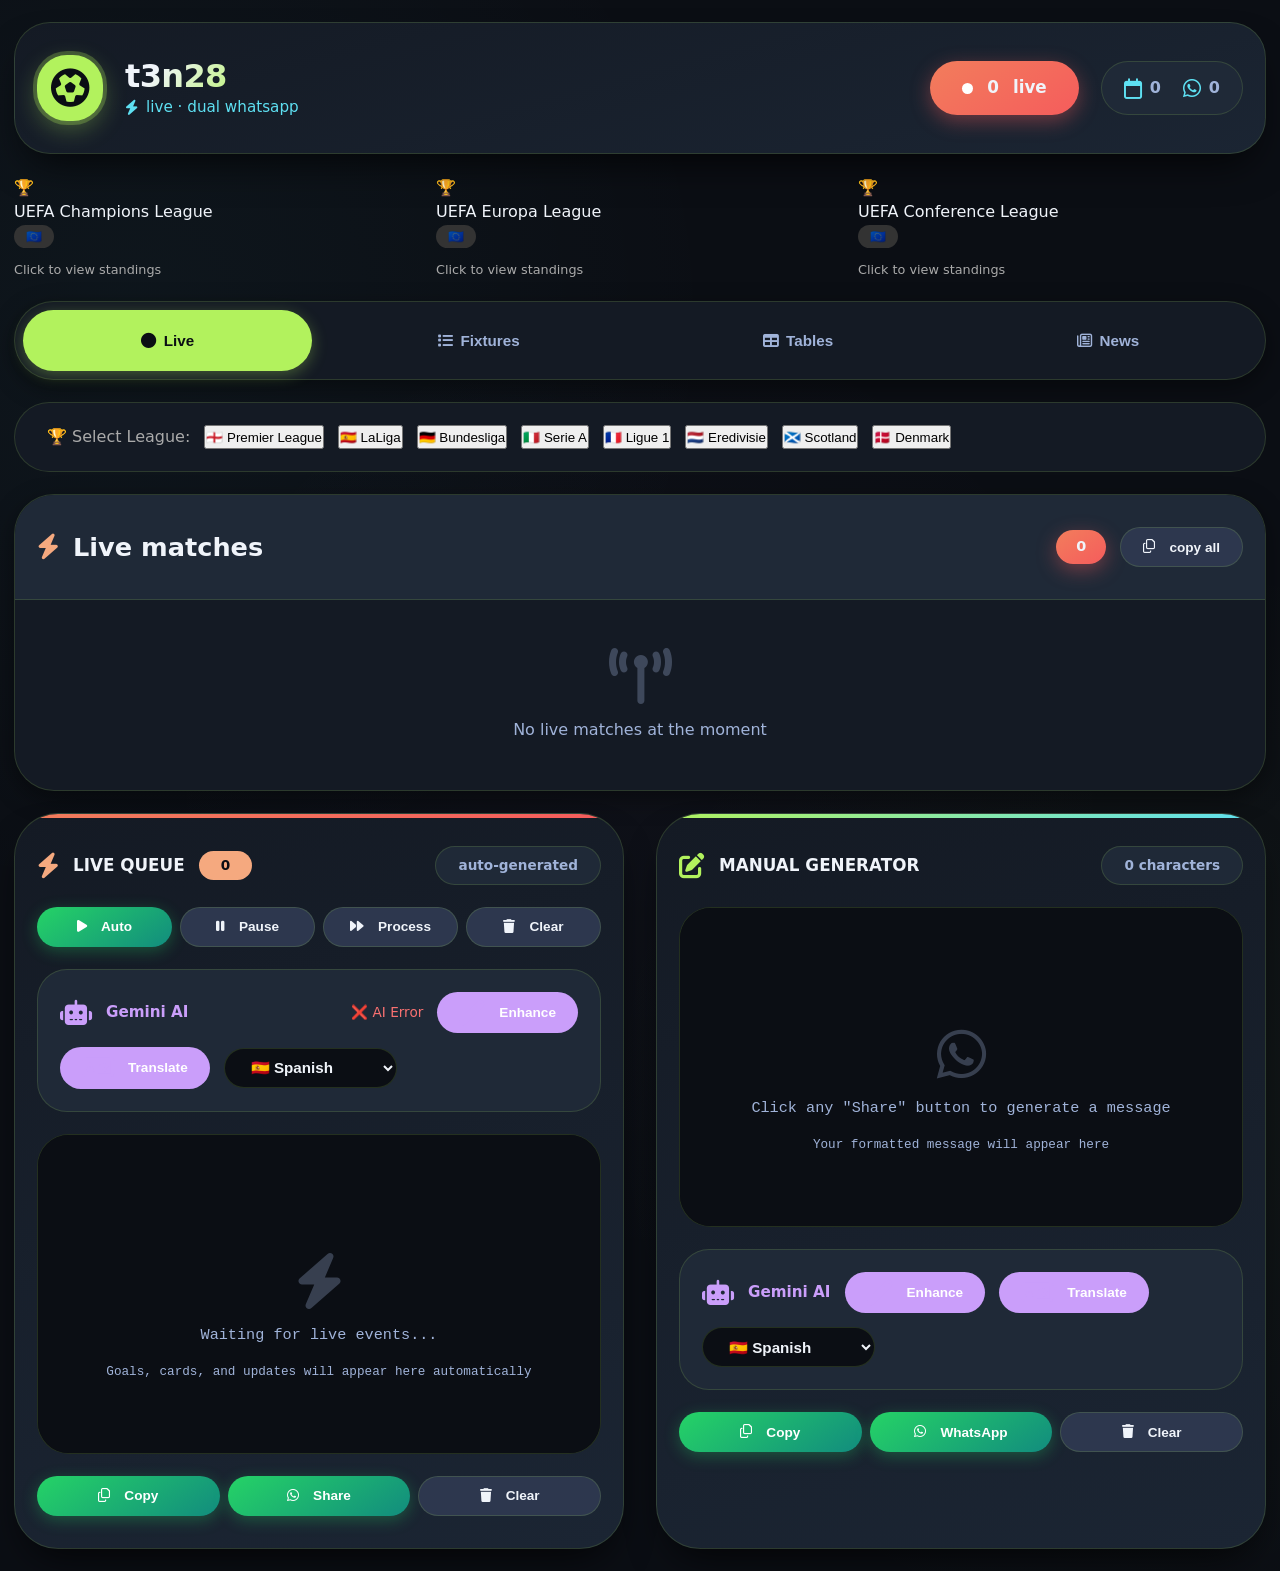
==== commit 608eda02: "Update index.html" ====
--- a/templates/index.html
+++ b/templates/index.html
@@ -3,7 +3,7 @@
 <head>
     <meta charset="UTF-8">
     <meta name="viewport" content="width=device-width, initial-scale=1.0, maximum-scale=5.0, user-scalable=yes">
-    <title>EUROFOOT · live scores & dual WhatsApp</title>
+    <title>t3n28 · live scores & dual WhatsApp</title>
     <link rel="stylesheet" href="https://cdnjs.cloudflare.com/ajax/libs/font-awesome/6.4.0/css/all.min.css">
     <style>
         * {
@@ -1088,7 +1088,7 @@
             <div class="brand">
                 <div class="brand-icon"><i class="fas fa-futbol"></i></div>
                 <div class="brand-name">
-                    <h1>eurofoot</h1>
+                    <h1>t3n28</h1>
                     <span><i class="fas fa-bolt"></i> live · dual whatsapp</span>
                 </div>
             </div>
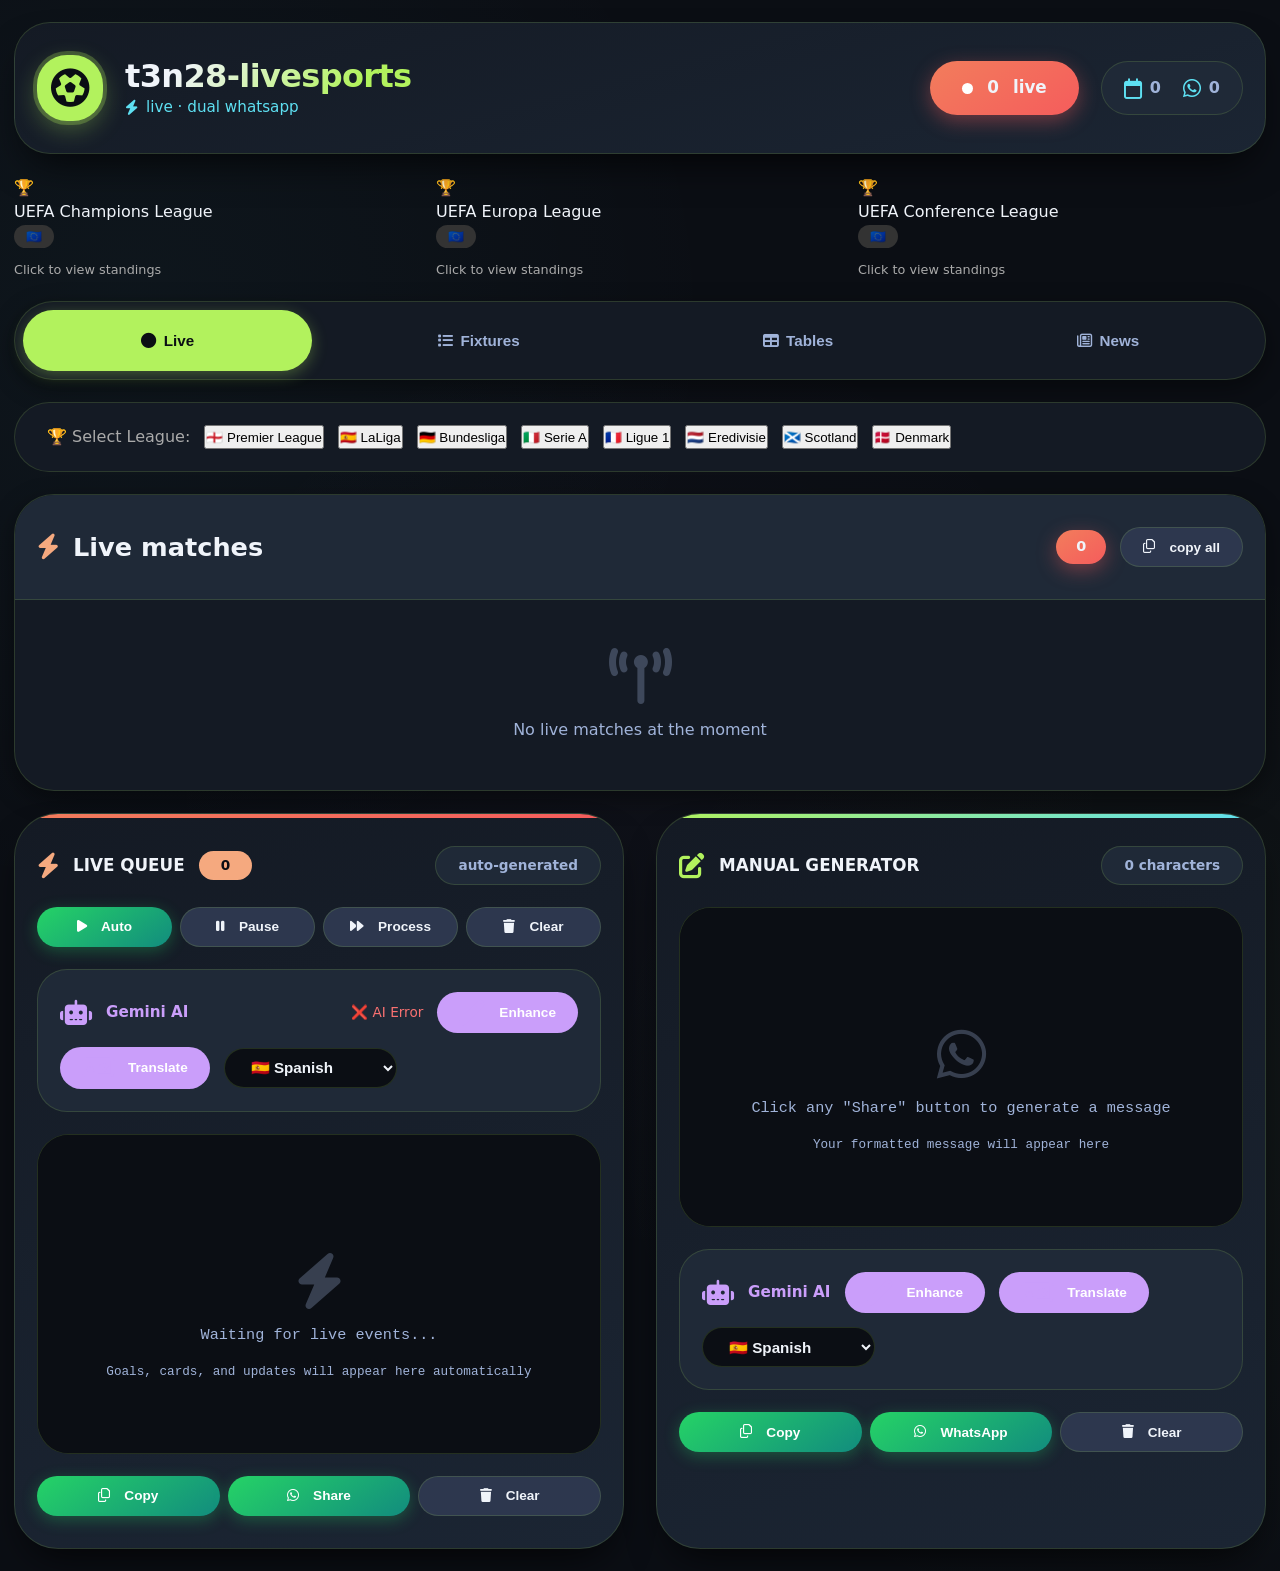
==== commit 8e513630: "Update index.html" ====
--- a/templates/index.html
+++ b/templates/index.html
@@ -1088,7 +1088,7 @@
             <div class="brand">
                 <div class="brand-icon"><i class="fas fa-futbol"></i></div>
                 <div class="brand-name">
-                    <h1>t3n28</h1>
+                    <h1>t3n28-livesports</h1>
                     <span><i class="fas fa-bolt"></i> live · dual whatsapp</span>
                 </div>
             </div>
